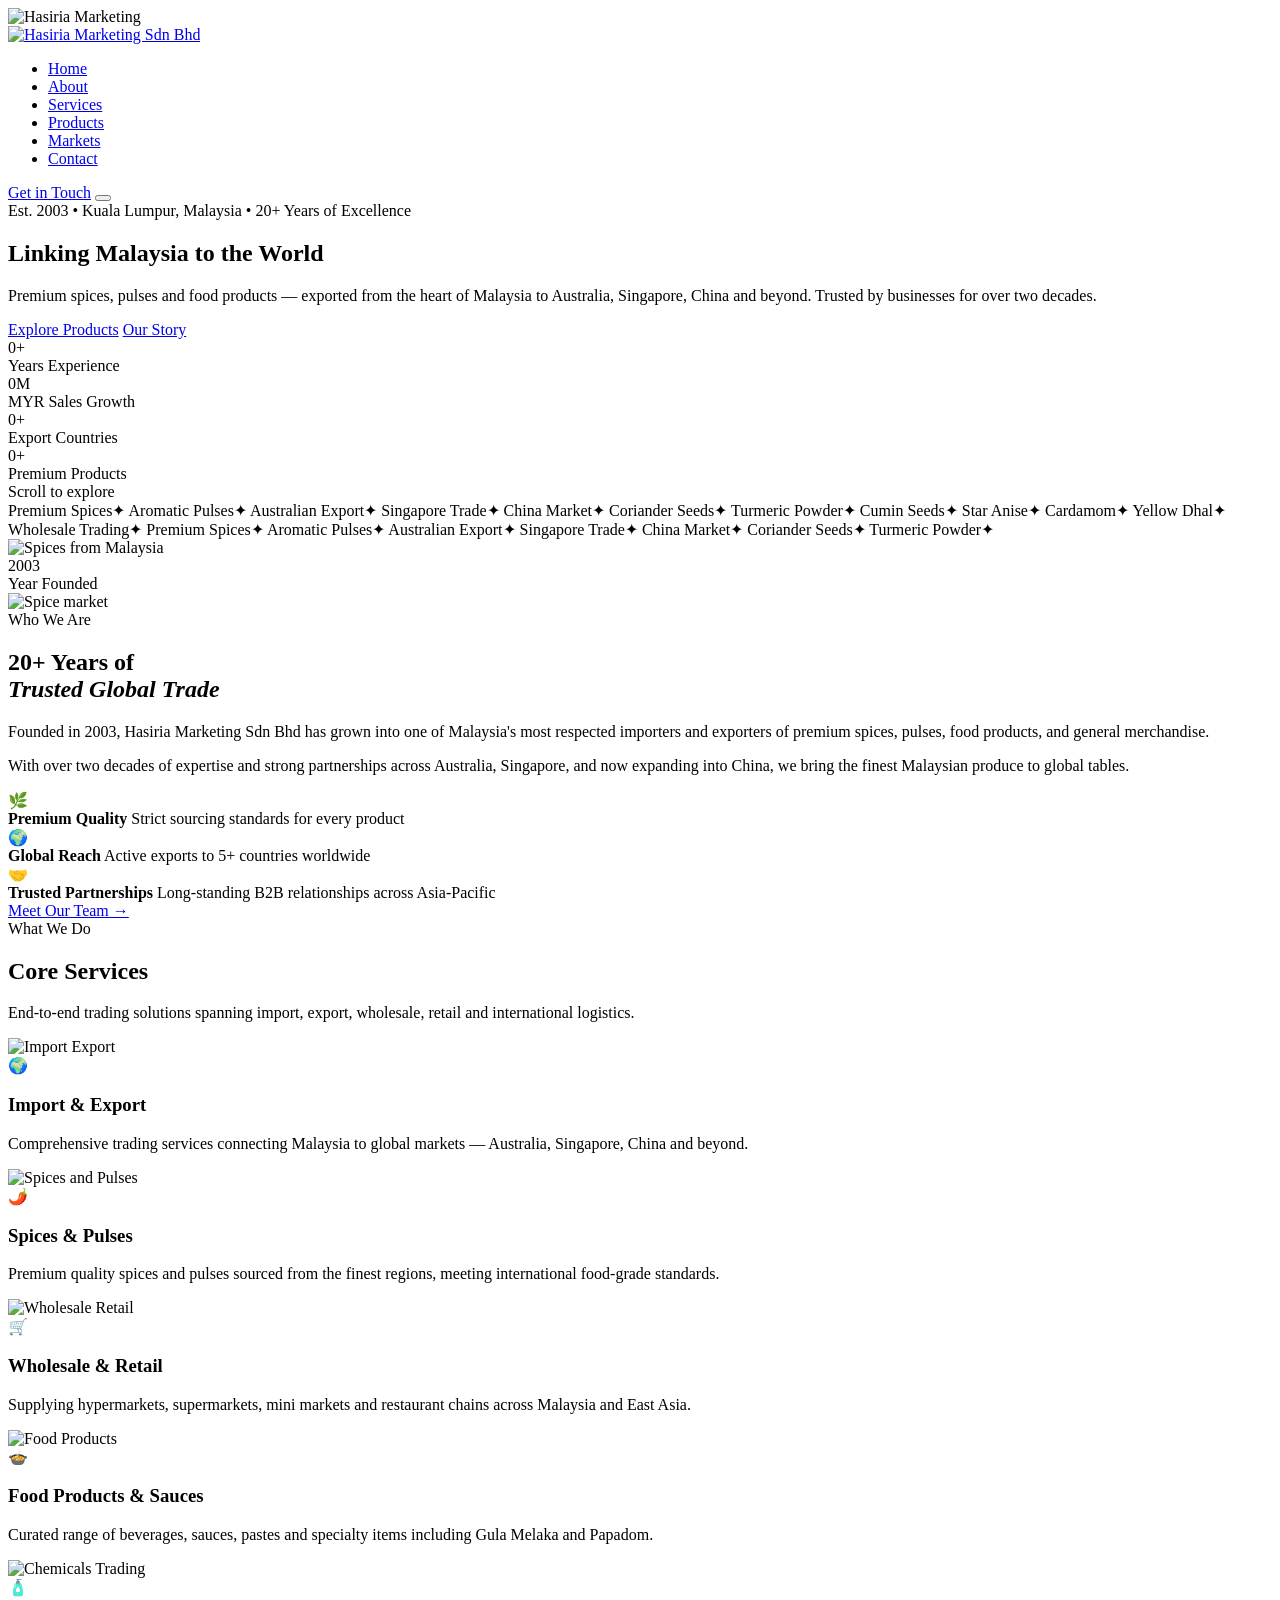
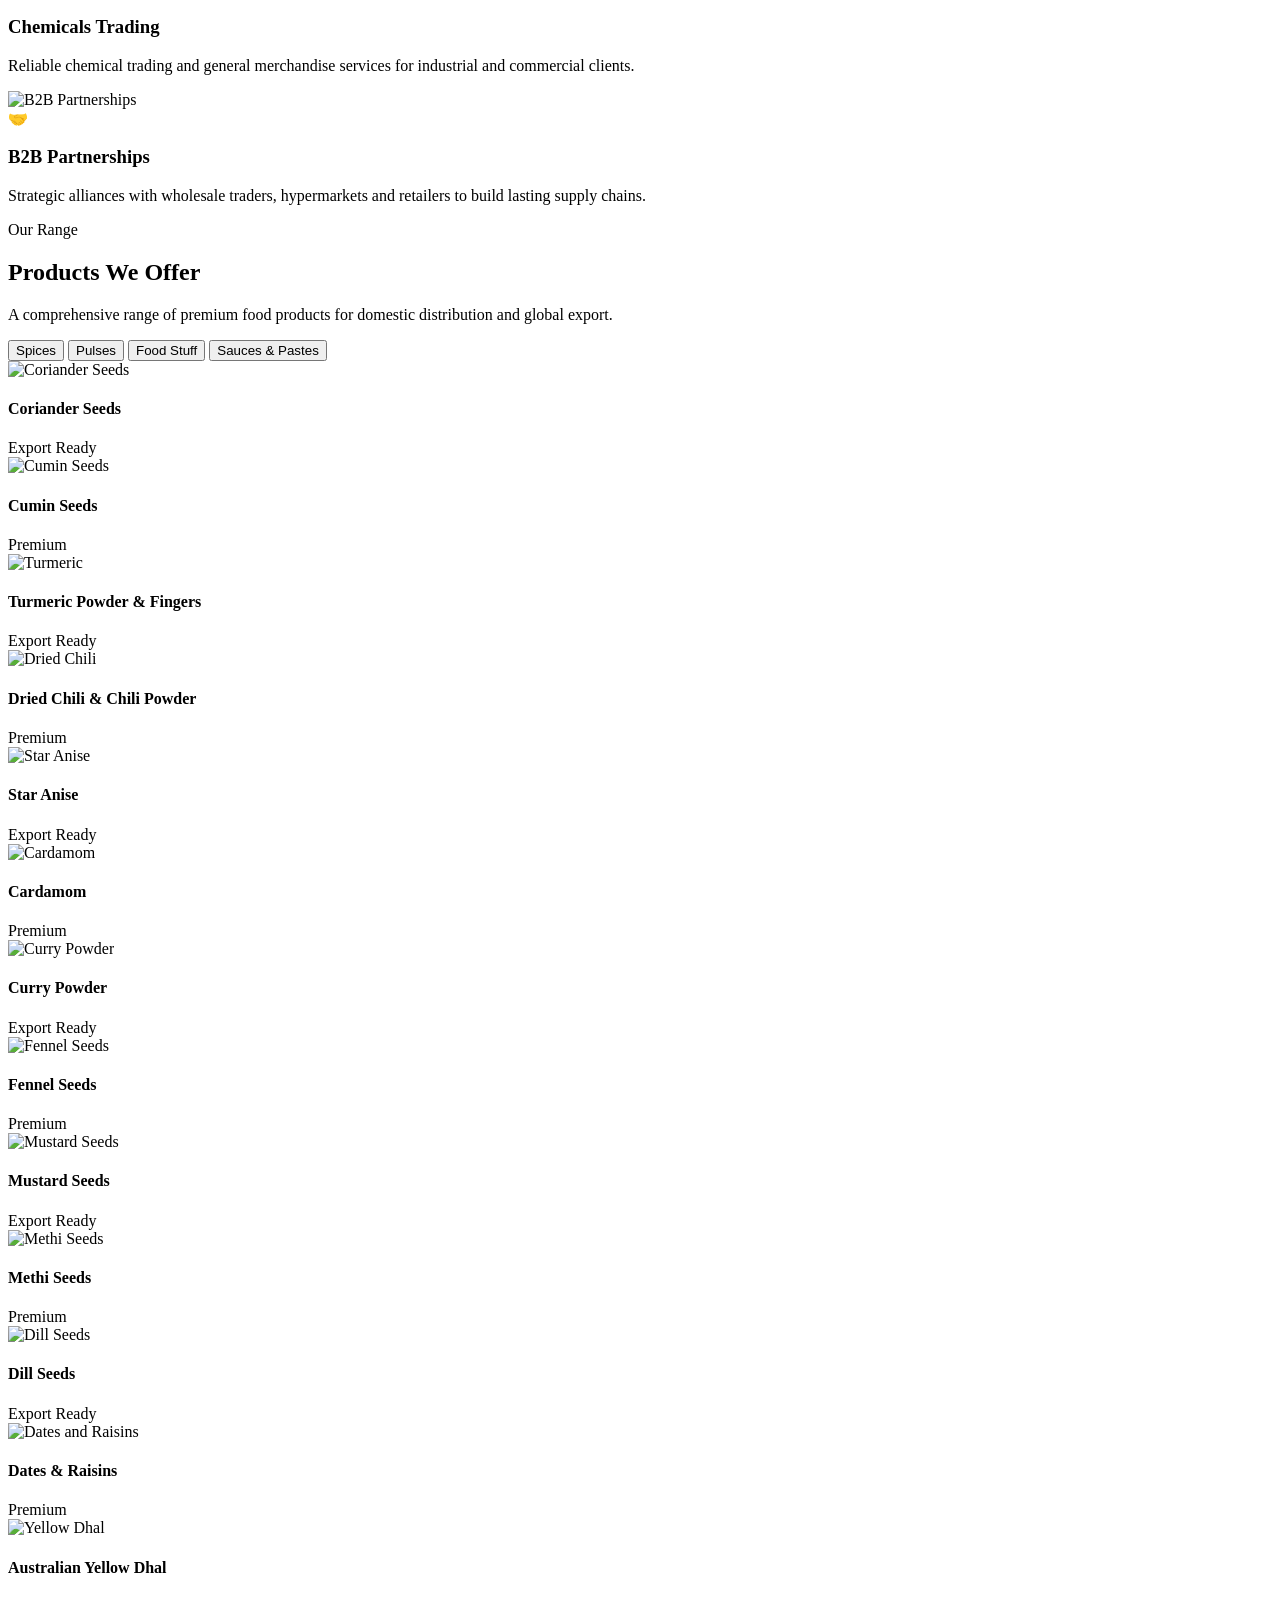
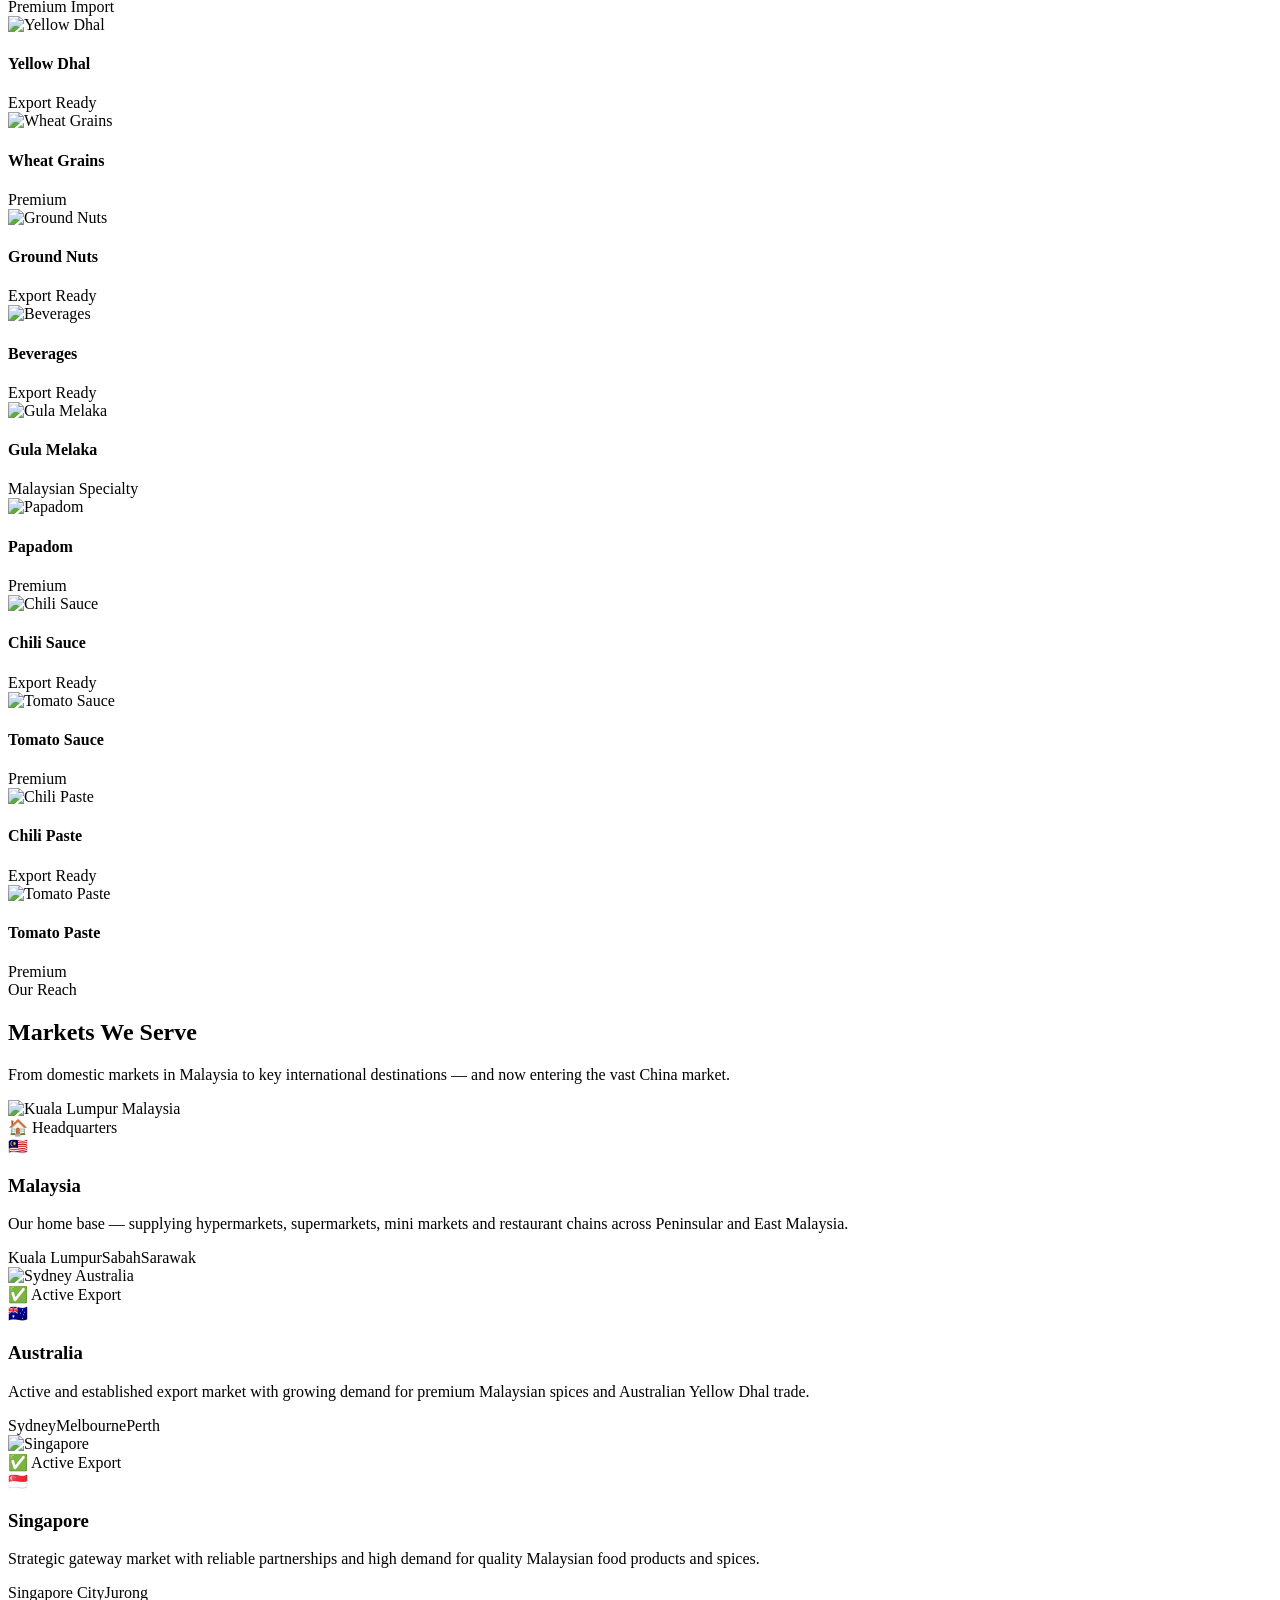
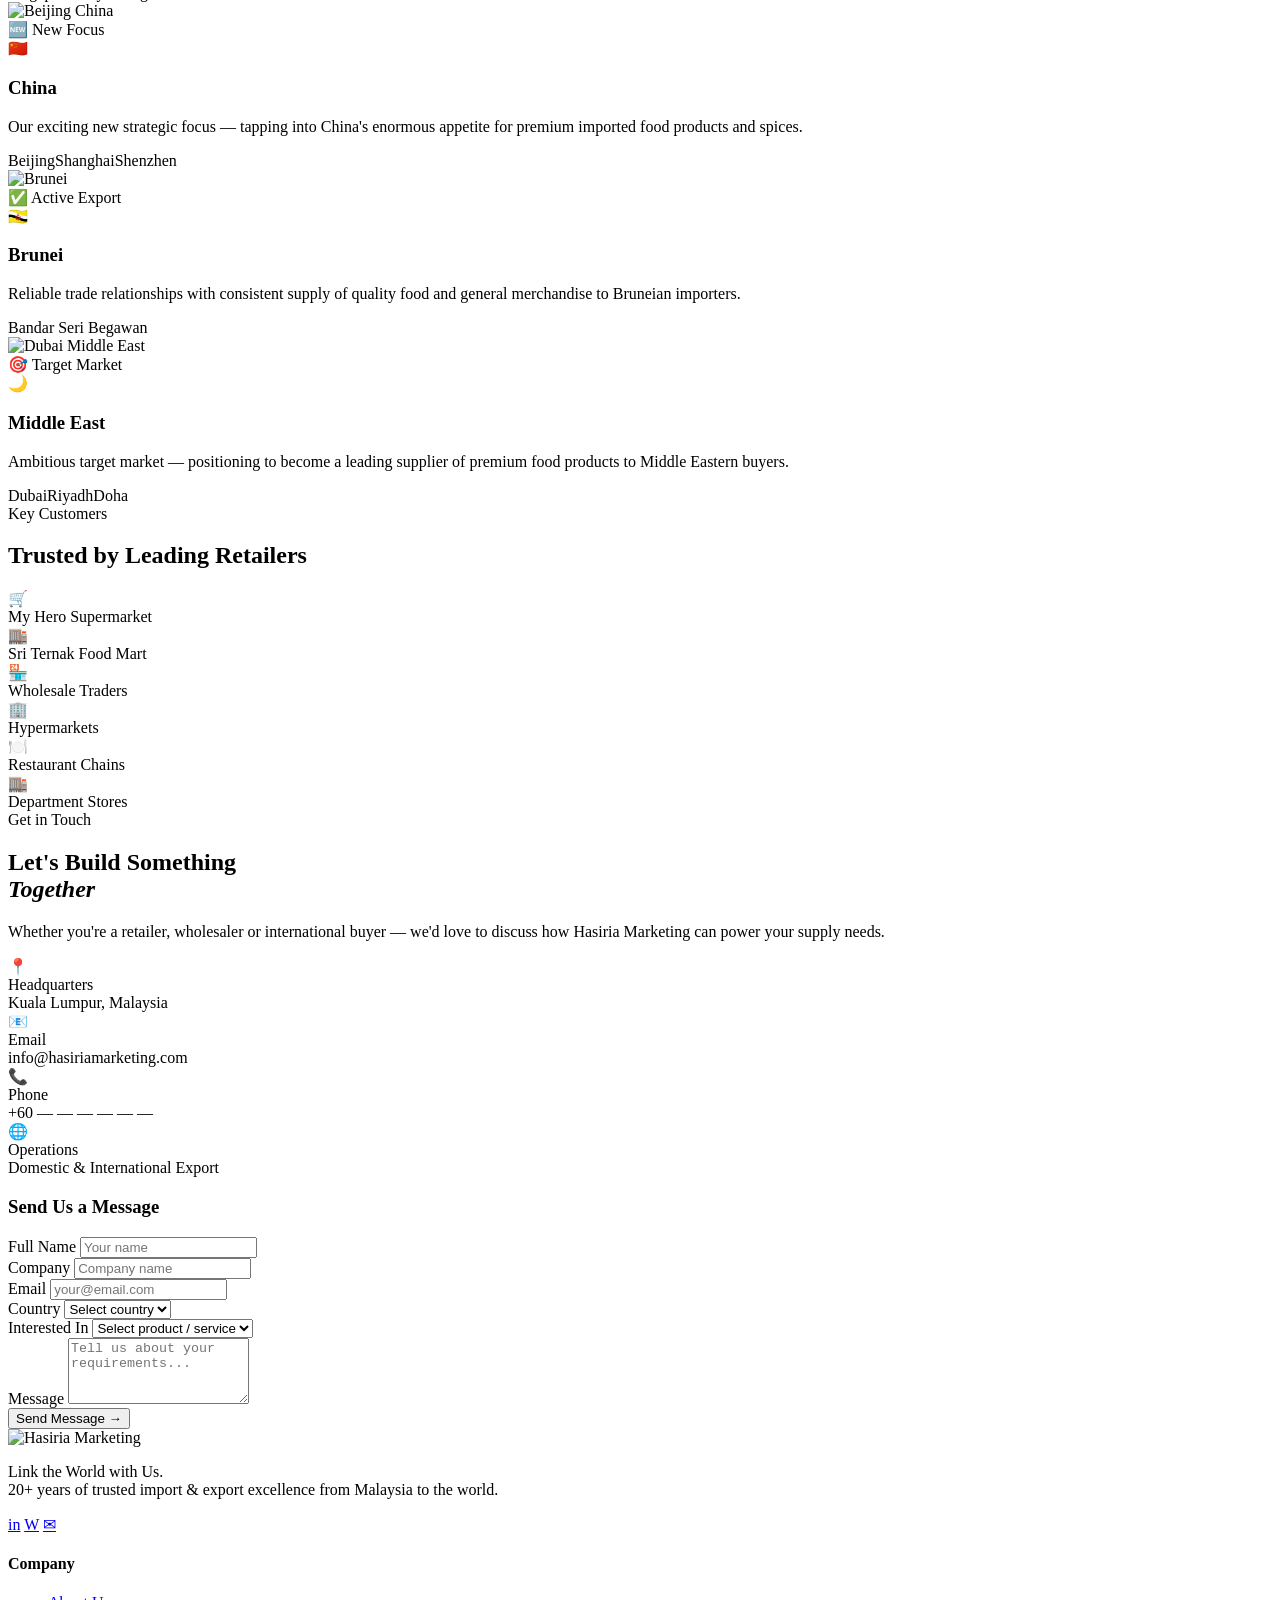
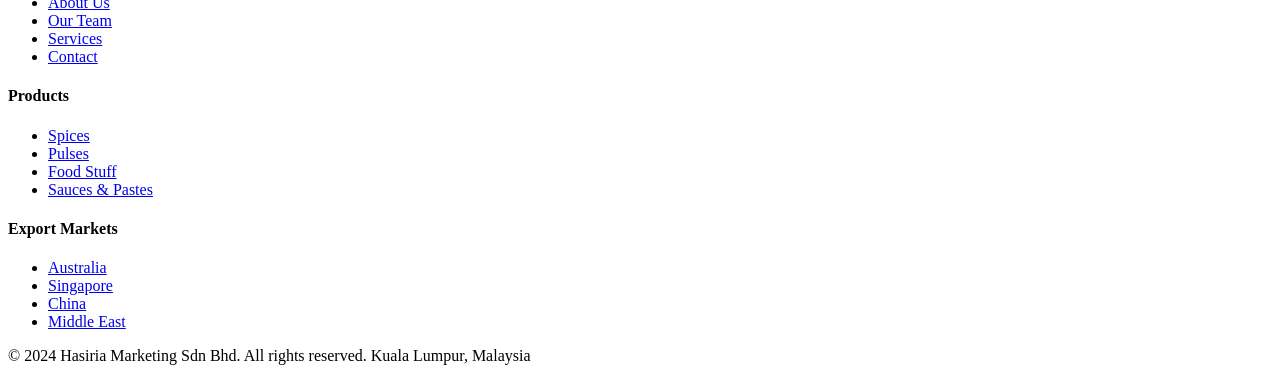
==== index.html @ 531b8e44 "Akash Bill bright Website Development" ====
<!DOCTYPE html>
<html lang="en">

<head>
    <meta charset="UTF-8" />
    <meta name="viewport" content="width=device-width, initial-scale=1.0" />
    <title>Hasiria Marketing Sdn Bhd — Link the World with Us</title>
    <meta name="description" content="Hasiria Marketing Sdn Bhd — Malaysia's trusted importer and exporter of premium spices, pulses, food items and general merchandise for 20+ years. Exporting to Australia, Singapore, China and beyond." />
    <link rel="icon" href="images/logo.png" type="image/png" />
    <link rel="preconnect" href="https://fonts.googleapis.com" />
    <link rel="preconnect" href="https://fonts.gstatic.com" crossorigin />
    <link href="https://fonts.googleapis.com/css2?family=Cormorant+Garamond:ital,wght@0,400;0,600;0,700;1,400&family=Outfit:wght@300;400;500;600;700&display=swap" rel="stylesheet" />
    <link rel="stylesheet" href="css/style.css" />
</head>

<body>

    <!-- PRELOADER -->
    <div class="preloader" id="preloader">
        <div class="preloader-logo">
            <img src="images/logo.png" alt="Hasiria Marketing" />
            <div class="preloader-bar">
                <div class="preloader-fill"></div>
            </div>
        </div>
    </div>

    <!-- NAVBAR -->
    <nav class="navbar" id="navbar">
        <div class="container nav-inner">
            <a href="index.html" class="nav-logo">
                <img src="images/logo.png" alt="Hasiria Marketing Sdn Bhd" />
            </a>
            <ul class="nav-links" id="navLinks">
                <li><a href="index.html" class="active">Home</a></li>
                <li><a href="about.html">About</a></li>
                <li><a href="#services">Services</a></li>
                <li><a href="#products">Products</a></li>
                <li><a href="#markets">Markets</a></li>
                <li><a href="#contact">Contact</a></li>
            </ul>
            <div class="nav-actions">
                <a href="#contact" class="btn btn-primary nav-cta">Get in Touch</a>
                <button class="hamburger" id="hamburger" aria-label="Toggle menu">
          <span></span><span></span><span></span>
        </button>
            </div>
        </div>
    </nav>

    <!-- HERO -->
    <section class="hero" id="home">
        <div class="hero-bg">
            <div class="hero-overlay"></div>
            <div class="spice-particles">
                <span class="particle p1"></span>
                <span class="particle p2"></span>
                <span class="particle p3"></span>
                <span class="particle p4"></span>
                <span class="particle p5"></span>
                <span class="particle p6"></span>
            </div>
        </div>
        <div class="container">
            <div class="hero-content">
                <div class="hero-badge reveal">
                    <span class="badge-dot"></span> Est. 2003 &bull; Kuala Lumpur, Malaysia &bull; 20+ Years of Excellence
                </div>
                <h1 class="hero-title reveal reveal-delay-1">
                    <span class="line">Linking Malaysia</span>
                    <span class="line italic-line">to the World</span>
                </h1>
                <p class="hero-desc reveal reveal-delay-2">
                    Premium spices, pulses and food products — exported from the heart of Malaysia to Australia, Singapore, China and beyond. Trusted by businesses for over two decades.
                </p>
                <div class="hero-actions reveal reveal-delay-3">
                    <a href="#products" class="btn btn-primary btn-lg">Explore Products</a>
                    <a href="about.html" class="btn btn-ghost btn-lg">Our Story</a>
                </div>
            </div>

            <div class="hero-stats reveal reveal-delay-3">
                <div class="stat">
                    <div class="stat-num" data-target="20" data-suffix="+">0+</div>
                    <div class="stat-label">Years Experience</div>
                </div>
                <div class="stat-divider"></div>
                <div class="stat">
                    <div class="stat-num" data-target="15" data-suffix="M+">0M</div>
                    <div class="stat-label">MYR Sales Growth</div>
                </div>
                <div class="stat-divider"></div>
                <div class="stat">
                    <div class="stat-num" data-target="5" data-suffix="+">0+</div>
                    <div class="stat-label">Export Countries</div>
                </div>
                <div class="stat-divider"></div>
                <div class="stat">
                    <div class="stat-num" data-target="50" data-suffix="+">0+</div>
                    <div class="stat-label">Premium Products</div>
                </div>
            </div>
        </div>

        <div class="hero-scroll-hint">
            <div class="scroll-line"></div>
            <span>Scroll to explore</span>
        </div>
    </section>

    <!-- MARQUEE -->
    <div class="marquee-strip">
        <div class="marquee-track">
            <span>Premium Spices</span><span class="sep">✦</span>
            <span>Aromatic Pulses</span><span class="sep">✦</span>
            <span>Australian Export</span><span class="sep">✦</span>
            <span>Singapore Trade</span><span class="sep">✦</span>
            <span>China Market</span><span class="sep">✦</span>
            <span>Coriander Seeds</span><span class="sep">✦</span>
            <span>Turmeric Powder</span><span class="sep">✦</span>
            <span>Cumin Seeds</span><span class="sep">✦</span>
            <span>Star Anise</span><span class="sep">✦</span>
            <span>Cardamom</span><span class="sep">✦</span>
            <span>Yellow Dhal</span><span class="sep">✦</span>
            <span>Wholesale Trading</span><span class="sep">✦</span>
            <span>Premium Spices</span><span class="sep">✦</span>
            <span>Aromatic Pulses</span><span class="sep">✦</span>
            <span>Australian Export</span><span class="sep">✦</span>
            <span>Singapore Trade</span><span class="sep">✦</span>
            <span>China Market</span><span class="sep">✦</span>
            <span>Coriander Seeds</span><span class="sep">✦</span>
            <span>Turmeric Powder</span><span class="sep">✦</span>
        </div>
    </div>

    <!-- ABOUT SNAPSHOT -->
    <section class="section about-snap" id="about-snap">
        <div class="container">
            <div class="about-snap-grid">
                <div class="about-snap-visual">
                    <div class="about-img-wrap">
                        <img src="https://images.unsplash.com/photo-1596040033229-a9821ebd058d?w=600&q=80" alt="Spices from Malaysia" class="about-main-img" />
                        <div class="about-overlay-card">
                            <div class="oc-num">2003</div>
                            <div class="oc-text">Year Founded</div>
                        </div>
                        <div class="about-accent-img">
                            <img src="https://images.unsplash.com/photo-1599909533731-b2b20adb8f93?w=300&q=80" alt="Spice market" />
                        </div>
                    </div>
                </div>

                <div class="about-snap-content">
                    <span class="section-label">Who We Are</span>
                    <h2 class="section-title">20+ Years of<br><em>Trusted Global Trade</em></h2>
                    <p>Founded in 2003, Hasiria Marketing Sdn Bhd has grown into one of Malaysia's most respected importers and exporters of premium spices, pulses, food products, and general merchandise.</p>
                    <p>With over two decades of expertise and strong partnerships across Australia, Singapore, and now expanding into China, we bring the finest Malaysian produce to global tables.</p>

                    <div class="snap-features">
                        <div class="snap-feat">
                            <div class="sf-icon">🌿</div>
                            <div>
                                <strong>Premium Quality</strong>
                                <span>Strict sourcing standards for every product</span>
                            </div>
                        </div>
                        <div class="snap-feat">
                            <div class="sf-icon">🌍</div>
                            <div>
                                <strong>Global Reach</strong>
                                <span>Active exports to 5+ countries worldwide</span>
                            </div>
                        </div>
                        <div class="snap-feat">
                            <div class="sf-icon">🤝</div>
                            <div>
                                <strong>Trusted Partnerships</strong>
                                <span>Long-standing B2B relationships across Asia-Pacific</span>
                            </div>
                        </div>
                    </div>

                    <a href="about.html" class="btn btn-primary" style="margin-top:32px">Meet Our Team →</a>
                </div>
            </div>
        </div>
    </section>

    <!-- SERVICES -->
    <section class="section services-section" id="services">
        <div class="container">
            <div class="text-center mb-lg">
                <span class="section-label">What We Do</span>
                <h2 class="section-title">Core Services</h2>
                <p class="section-intro">End-to-end trading solutions spanning import, export, wholesale, retail and international logistics.</p>
            </div>

            <div class="services-grid">
                <div class="service-card reveal">
                    <div class="sc-image">
                        <img src="https://images.unsplash.com/photo-1566833897778-3cccfd2aaff5?w=400&q=80" alt="Import Export" />
                    </div>
                    <div class="sc-body">
                        <div class="sc-icon">🌍</div>
                        <h3>Import &amp; Export</h3>
                        <p>Comprehensive trading services connecting Malaysia to global markets — Australia, Singapore, China and beyond.</p>
                    </div>
                </div>
                <div class="service-card reveal">
                    <div class="sc-image">
                        <img src="https://images.unsplash.com/photo-1532336414038-cf19250c5757?w=400&q=80" alt="Spices and Pulses" />
                    </div>
                    <div class="sc-body">
                        <div class="sc-icon">🌶️</div>
                        <h3>Spices &amp; Pulses</h3>
                        <p>Premium quality spices and pulses sourced from the finest regions, meeting international food-grade standards.</p>
                    </div>
                </div>
                <div class="service-card reveal">
                    <div class="sc-image">
                        <img src="https://images.unsplash.com/photo-1542838132-92c53300491e?w=400&q=80" alt="Wholesale Retail" />
                    </div>
                    <div class="sc-body">
                        <div class="sc-icon">🛒</div>
                        <h3>Wholesale &amp; Retail</h3>
                        <p>Supplying hypermarkets, supermarkets, mini markets and restaurant chains across Malaysia and East Asia.</p>
                    </div>
                </div>
                <div class="service-card reveal">
                    <div class="sc-image">
                        <img src="https://images.unsplash.com/photo-1586201375761-83865001e31c?w=400&q=80" alt="Food Products" />
                    </div>
                    <div class="sc-body">
                        <div class="sc-icon">🍲</div>
                        <h3>Food Products &amp; Sauces</h3>
                        <p>Curated range of beverages, sauces, pastes and specialty items including Gula Melaka and Papadom.</p>
                    </div>
                </div>
                <div class="service-card reveal">
                    <div class="sc-image">
                        <img src="https://images.unsplash.com/photo-1615485290382-441e4d049cb5?w=400&q=80" alt="Chemicals Trading" />
                    </div>
                    <div class="sc-body">
                        <div class="sc-icon">🧴</div>
                        <h3>Chemicals Trading</h3>
                        <p>Reliable chemical trading and general merchandise services for industrial and commercial clients.</p>
                    </div>
                </div>
                <div class="service-card reveal">
                    <div class="sc-image">
                        <img src="https://images.unsplash.com/photo-1521791136064-7986c2920216?w=400&q=80" alt="B2B Partnerships" />
                    </div>
                    <div class="sc-body">
                        <div class="sc-icon">🤝</div>
                        <h3>B2B Partnerships</h3>
                        <p>Strategic alliances with wholesale traders, hypermarkets and retailers to build lasting supply chains.</p>
                    </div>
                </div>
            </div>
        </div>
    </section>

    <!-- PRODUCTS -->
    <section class="section products-section" id="products">
        <div class="container">
            <div class="text-center mb-lg">
                <span class="section-label">Our Range</span>
                <h2 class="section-title">Products We Offer</h2>
                <p class="section-intro">A comprehensive range of premium food products for domestic distribution and global export.</p>
            </div>

            <div class="products-tabs">
                <button class="tab-btn active" data-tab="spices">Spices</button>
                <button class="tab-btn" data-tab="pulses">Pulses</button>
                <button class="tab-btn" data-tab="foodstuff">Food Stuff</button>
                <button class="tab-btn" data-tab="sauces">Sauces &amp; Pastes</button>
            </div>

            <!-- Spices Tab -->
            <div class="product-tab active" id="tab-spices">
                <div class="product-grid">
                    <div class="product-card">
                        <div class="product-img-wrap">
                            <img src="https://images.unsplash.com/photo-1582735689369-4fe89db7114c?w=400&q=80" alt="Coriander Seeds" />
                        </div>
                        <div class="product-info">
                            <h4>Coriander Seeds</h4>
                            <span class="product-tag">Export Ready</span>
                        </div>
                    </div>
                    <div class="product-card">
                        <div class="product-img-wrap">
                            <img src="https://images.unsplash.com/photo-1615485290382-441e4d049cb5?w=400&q=80" alt="Cumin Seeds" />
                        </div>
                        <div class="product-info">
                            <h4>Cumin Seeds</h4>
                            <span class="product-tag">Premium</span>
                        </div>
                    </div>
                    <div class="product-card">
                        <div class="product-img-wrap">
                            <img src="https://images.unsplash.com/photo-1599909533731-b2b20adb8f93?w=400&q=80" alt="Turmeric" />
                        </div>
                        <div class="product-info">
                            <h4>Turmeric Powder &amp; Fingers</h4>
                            <span class="product-tag">Export Ready</span>
                        </div>
                    </div>
                    <div class="product-card">
                        <div class="product-img-wrap">
                            <img src="https://images.unsplash.com/photo-1545044846-351ba102b6d5?w=400&q=80" alt="Dried Chili" />
                        </div>
                        <div class="product-info">
                            <h4>Dried Chili &amp; Chili Powder</h4>
                            <span class="product-tag">Premium</span>
                        </div>
                    </div>
                    <div class="product-card">
                        <div class="product-img-wrap">
                            <img src="https://images.unsplash.com/photo-1608198093002-ad4e005484ec?w=400&q=80" alt="Star Anise" />
                        </div>
                        <div class="product-info">
                            <h4>Star Anise</h4>
                            <span class="product-tag">Export Ready</span>
                        </div>
                    </div>
                    <div class="product-card">
                        <div class="product-img-wrap">
                            <img src="https://images.unsplash.com/photo-1570197788417-0e82375c9371?w=400&q=80" alt="Cardamom" />
                        </div>
                        <div class="product-info">
                            <h4>Cardamom</h4>
                            <span class="product-tag">Premium</span>
                        </div>
                    </div>
                    <div class="product-card">
                        <div class="product-img-wrap">
                            <img src="https://images.unsplash.com/photo-1596040033229-a9821ebd058d?w=400&q=80" alt="Curry Powder" />
                        </div>
                        <div class="product-info">
                            <h4>Curry Powder</h4>
                            <span class="product-tag">Export Ready</span>
                        </div>
                    </div>
                    <div class="product-card">
                        <div class="product-img-wrap">
                            <img src="https://images.unsplash.com/photo-1594282486552-05b4d80fbb9f?w=400&q=80" alt="Fennel Seeds" />
                        </div>
                        <div class="product-info">
                            <h4>Fennel Seeds</h4>
                            <span class="product-tag">Premium</span>
                        </div>
                    </div>
                    <div class="product-card">
                        <div class="product-img-wrap">
                            <img src="https://images.unsplash.com/photo-1612143906011-bba74f2b3c16?w=400&q=80" alt="Mustard Seeds" />
                        </div>
                        <div class="product-info">
                            <h4>Mustard Seeds</h4>
                            <span class="product-tag">Export Ready</span>
                        </div>
                    </div>
                    <div class="product-card">
                        <div class="product-img-wrap">
                            <img src="https://images.unsplash.com/photo-1596040033229-a9821ebd058d?w=400&q=80" alt="Methi Seeds" />
                        </div>
                        <div class="product-info">
                            <h4>Methi Seeds</h4>
                            <span class="product-tag">Premium</span>
                        </div>
                    </div>
                    <div class="product-card">
                        <div class="product-img-wrap">
                            <img src="https://images.unsplash.com/photo-1615485290382-441e4d049cb5?w=400&q=80" alt="Dill Seeds" />
                        </div>
                        <div class="product-info">
                            <h4>Dill Seeds</h4>
                            <span class="product-tag">Export Ready</span>
                        </div>
                    </div>
                    <div class="product-card">
                        <div class="product-img-wrap">
                            <img src="https://images.unsplash.com/photo-1606631757004-8c0c8f2ae6ec?w=400&q=80" alt="Dates and Raisins" />
                        </div>
                        <div class="product-info">
                            <h4>Dates &amp; Raisins</h4>
                            <span class="product-tag">Premium</span>
                        </div>
                    </div>
                </div>
            </div>

            <!-- Pulses Tab -->
            <div class="product-tab" id="tab-pulses">
                <div class="product-grid">
                    <div class="product-card">
                        <div class="product-img-wrap">
                            <img src="https://images.unsplash.com/photo-1585996803600-aca1d6bc4ee2?w=400&q=80" alt="Yellow Dhal" />
                        </div>
                        <div class="product-info">
                            <h4>Australian Yellow Dhal</h4>
                            <span class="product-tag">Premium Import</span>
                        </div>
                    </div>
                    <div class="product-card">
                        <div class="product-img-wrap">
                            <img src="https://images.unsplash.com/photo-1622206151226-18ca2c9ab4a1?w=400&q=80" alt="Yellow Dhal" />
                        </div>
                        <div class="product-info">
                            <h4>Yellow Dhal</h4>
                            <span class="product-tag">Export Ready</span>
                        </div>
                    </div>
                    <div class="product-card">
                        <div class="product-img-wrap">
                            <img src="https://images.unsplash.com/photo-1574323347407-f5e1ad6d020b?w=400&q=80" alt="Wheat Grains" />
                        </div>
                        <div class="product-info">
                            <h4>Wheat Grains</h4>
                            <span class="product-tag">Premium</span>
                        </div>
                    </div>
                    <div class="product-card">
                        <div class="product-img-wrap">
                            <img src="https://images.unsplash.com/photo-1567892320421-4481acea4e43?w=400&q=80" alt="Ground Nuts" />
                        </div>
                        <div class="product-info">
                            <h4>Ground Nuts</h4>
                            <span class="product-tag">Export Ready</span>
                        </div>
                    </div>
                </div>
            </div>

            <!-- Food Stuff Tab -->
            <div class="product-tab" id="tab-foodstuff">
                <div class="product-grid">
                    <div class="product-card">
                        <div class="product-img-wrap">
                            <img src="https://images.unsplash.com/photo-1556742049-0cfed4f6a45d?w=400&q=80" alt="Beverages" />
                        </div>
                        <div class="product-info">
                            <h4>Beverages</h4>
                            <span class="product-tag">Export Ready</span>
                        </div>
                    </div>
                    <div class="product-card">
                        <div class="product-img-wrap">
                            <img src="https://images.unsplash.com/photo-1621944190310-e3cca1564bd7?w=400&q=80" alt="Gula Melaka" />
                        </div>
                        <div class="product-info">
                            <h4>Gula Melaka</h4>
                            <span class="product-tag">Malaysian Specialty</span>
                        </div>
                    </div>
                    <div class="product-card">
                        <div class="product-img-wrap">
                            <img src="https://images.unsplash.com/photo-1605209971703-082c49a3f69e?w=400&q=80" alt="Papadom" />
                        </div>
                        <div class="product-info">
                            <h4>Papadom</h4>
                            <span class="product-tag">Premium</span>
                        </div>
                    </div>
                </div>
            </div>

            <!-- Sauces Tab -->
            <div class="product-tab" id="tab-sauces">
                <div class="product-grid">
                    <div class="product-card">
                        <div class="product-img-wrap">
                            <img src="https://images.unsplash.com/photo-1506802913710-b11d8c8b5c78?w=400&q=80" alt="Chili Sauce" />
                        </div>
                        <div class="product-info">
                            <h4>Chili Sauce</h4>
                            <span class="product-tag">Export Ready</span>
                        </div>
                    </div>
                    <div class="product-card">
                        <div class="product-img-wrap">
                            <img src="https://images.unsplash.com/photo-1518977676601-b53f82aba655?w=400&q=80" alt="Tomato Sauce" />
                        </div>
                        <div class="product-info">
                            <h4>Tomato Sauce</h4>
                            <span class="product-tag">Premium</span>
                        </div>
                    </div>
                    <div class="product-card">
                        <div class="product-img-wrap">
                            <img src="https://images.unsplash.com/photo-1534482421-64566f976cfa?w=400&q=80" alt="Chili Paste" />
                        </div>
                        <div class="product-info">
                            <h4>Chili Paste</h4>
                            <span class="product-tag">Export Ready</span>
                        </div>
                    </div>
                    <div class="product-card">
                        <div class="product-img-wrap">
                            <img src="https://images.unsplash.com/photo-1558618666-fcd25c85cd64?w=400&q=80" alt="Tomato Paste" />
                        </div>
                        <div class="product-info">
                            <h4>Tomato Paste</h4>
                            <span class="product-tag">Premium</span>
                        </div>
                    </div>
                </div>
            </div>
        </div>
    </section>

    <!-- MARKETS -->
    <section class="section markets-section" id="markets">
        <div class="container">
            <div class="text-center mb-lg">
                <span class="section-label">Our Reach</span>
                <h2 class="section-title">Markets We Serve</h2>
                <p class="section-intro">From domestic markets in Malaysia to key international destinations — and now entering the vast China market.</p>
            </div>

            <div class="markets-grid">
                <!-- Malaysia -->
                <div class="market-card featured reveal">
                    <div class="market-img-wrap">
                        <img src="https://images.unsplash.com/photo-1596422846543-75c6fc197f07?w=700&q=80" alt="Kuala Lumpur Malaysia" />
                        <div class="market-overlay">
                            <div class="market-badge home-badge">🏠 Headquarters</div>
                        </div>
                    </div>
                    <div class="market-body">
                        <div class="market-flag-name">
                            <span class="mflag">🇲🇾</span>
                            <h3>Malaysia</h3>
                        </div>
                        <p>Our home base — supplying hypermarkets, supermarkets, mini markets and restaurant chains across Peninsular and East Malaysia.</p>
                        <div class="market-cities">
                            <span>Kuala Lumpur</span><span>Sabah</span><span>Sarawak</span>
                        </div>
                    </div>
                </div>

                <!-- Australia -->
                <div class="market-card reveal">
                    <div class="market-img-wrap">
                        <img src="https://images.unsplash.com/photo-1506973035872-a4ec16b8e8d9?w=700&q=80" alt="Sydney Australia" />
                        <div class="market-overlay">
                            <div class="market-badge active-badge">✅ Active Export</div>
                        </div>
                    </div>
                    <div class="market-body">
                        <div class="market-flag-name">
                            <span class="mflag">🇦🇺</span>
                            <h3>Australia</h3>
                        </div>
                        <p>Active and established export market with growing demand for premium Malaysian spices and Australian Yellow Dhal trade.</p>
                        <div class="market-cities">
                            <span>Sydney</span><span>Melbourne</span><span>Perth</span>
                        </div>
                    </div>
                </div>

                <!-- Singapore -->
                <div class="market-card reveal">
                    <div class="market-img-wrap">
                        <img src="https://images.unsplash.com/photo-1525625293386-3f8f99389edd?w=700&q=80" alt="Singapore" />
                        <div class="market-overlay">
                            <div class="market-badge active-badge">✅ Active Export</div>
                        </div>
                    </div>
                    <div class="market-body">
                        <div class="market-flag-name">
                            <span class="mflag">🇸🇬</span>
                            <h3>Singapore</h3>
                        </div>
                        <p>Strategic gateway market with reliable partnerships and high demand for quality Malaysian food products and spices.</p>
                        <div class="market-cities">
                            <span>Singapore City</span><span>Jurong</span>
                        </div>
                    </div>
                </div>

                <!-- China -->
                <div class="market-card new-market reveal">
                    <div class="market-img-wrap">
                        <img src="https://images.unsplash.com/photo-1508804185872-d7badad00f7d?w=700&q=80" alt="Beijing China" />
                        <div class="market-overlay">
                            <div class="market-badge new-badge">🆕 New Focus</div>
                        </div>
                    </div>
                    <div class="market-body">
                        <div class="market-flag-name">
                            <span class="mflag">🇨🇳</span>
                            <h3>China</h3>
                        </div>
                        <p>Our exciting new strategic focus — tapping into China's enormous appetite for premium imported food products and spices.</p>
                        <div class="market-cities">
                            <span>Beijing</span><span>Shanghai</span><span>Shenzhen</span>
                        </div>
                    </div>
                </div>

                <!-- Brunei -->
                <div class="market-card reveal">
                    <div class="market-img-wrap">
                        <img src="https://images.unsplash.com/photo-1583422409516-2895a77efded?w=700&q=80" alt="Brunei" />
                        <div class="market-overlay">
                            <div class="market-badge active-badge">✅ Active Export</div>
                        </div>
                    </div>
                    <div class="market-body">
                        <div class="market-flag-name">
                            <span class="mflag">🇧🇳</span>
                            <h3>Brunei</h3>
                        </div>
                        <p>Reliable trade relationships with consistent supply of quality food and general merchandise to Bruneian importers.</p>
                        <div class="market-cities">
                            <span>Bandar Seri Begawan</span>
                        </div>
                    </div>
                </div>

                <!-- Middle East -->
                <div class="market-card reveal">
                    <div class="market-img-wrap">
                        <img src="https://images.unsplash.com/photo-1512453979798-5ea266f8880c?w=700&q=80" alt="Dubai Middle East" />
                        <div class="market-overlay">
                            <div class="market-badge target-badge">🎯 Target Market</div>
                        </div>
                    </div>
                    <div class="market-body">
                        <div class="market-flag-name">
                            <span class="mflag">🌙</span>
                            <h3>Middle East</h3>
                        </div>
                        <p>Ambitious target market — positioning to become a leading supplier of premium food products to Middle Eastern buyers.</p>
                        <div class="market-cities">
                            <span>Dubai</span><span>Riyadh</span><span>Doha</span>
                        </div>
                    </div>
                </div>
            </div>
        </div>
    </section>

    <!-- KEY CUSTOMERS -->
    <section class="section customers-section">
        <div class="container">
            <div class="text-center mb-lg">
                <span class="section-label">Key Customers</span>
                <h2 class="section-title">Trusted by Leading Retailers</h2>
            </div>
            <div class="customers-grid">
                <div class="customer-card">
                    <div class="cc-icon">🛒</div>
                    <div class="cc-name">My Hero Supermarket</div>
                </div>
                <div class="customer-card">
                    <div class="cc-icon">🏬</div>
                    <div class="cc-name">Sri Ternak Food Mart</div>
                </div>
                <div class="customer-card">
                    <div class="cc-icon">🏪</div>
                    <div class="cc-name">Wholesale Traders</div>
                </div>
                <div class="customer-card">
                    <div class="cc-icon">🏢</div>
                    <div class="cc-name">Hypermarkets</div>
                </div>
                <div class="customer-card">
                    <div class="cc-icon">🍽️</div>
                    <div class="cc-name">Restaurant Chains</div>
                </div>
                <div class="customer-card">
                    <div class="cc-icon">🏬</div>
                    <div class="cc-name">Department Stores</div>
                </div>
            </div>
        </div>
    </section>

    <!-- CONTACT -->
    <section class="section contact-section" id="contact">
        <div class="container">
            <div class="contact-grid">
                <div class="contact-info">
                    <span class="section-label">Get in Touch</span>
                    <h2 class="section-title">Let's Build Something<br><em>Together</em></h2>
                    <p>Whether you're a retailer, wholesaler or international buyer — we'd love to discuss how Hasiria Marketing can power your supply needs.</p>

                    <div class="contact-details">
                        <div class="cd-item">
                            <div class="cd-icon">📍</div>
                            <div>
                                <div class="cd-label">Headquarters</div>
                                <div class="cd-val">Kuala Lumpur, Malaysia</div>
                            </div>
                        </div>
                        <div class="cd-item">
                            <div class="cd-icon">📧</div>
                            <div>
                                <div class="cd-label">Email</div>
                                <div class="cd-val">info@hasiriamarketing.com</div>
                            </div>
                        </div>
                        <div class="cd-item">
                            <div class="cd-icon">📞</div>
                            <div>
                                <div class="cd-label">Phone</div>
                                <div class="cd-val">+60 — — — — — —</div>
                            </div>
                        </div>
                        <div class="cd-item">
                            <div class="cd-icon">🌐</div>
                            <div>
                                <div class="cd-label">Operations</div>
                                <div class="cd-val">Domestic &amp; International Export</div>
                            </div>
                        </div>
                    </div>
                </div>

                <div class="contact-form-wrap">
                    <h3>Send Us a Message</h3>
                    <form id="contact-form" class="contact-form">
                        <div class="form-row">
                            <div class="form-group">
                                <label>Full Name</label>
                                <input type="text" placeholder="Your name" required />
                            </div>
                            <div class="form-group">
                                <label>Company</label>
                                <input type="text" placeholder="Company name" />
                            </div>
                        </div>
                        <div class="form-row">
                            <div class="form-group">
                                <label>Email</label>
                                <input type="email" placeholder="your@email.com" required />
                            </div>
                            <div class="form-group">
                                <label>Country</label>
                                <select>
                  <option value="">Select country</option>
                  <option>Malaysia</option>
                  <option>Australia</option>
                  <option>Singapore</option>
                  <option>China</option>
                  <option>Brunei</option>
                  <option>Middle East</option>
                  <option>Other</option>
                </select>
                            </div>
                        </div>
                        <div class="form-group full-width">
                            <label>Interested In</label>
                            <select>
                <option value="">Select product / service</option>
                <option>Spices</option>
                <option>Pulses</option>
                <option>Food Stuff</option>
                <option>Sauces &amp; Pastes</option>
                <option>General Merchandise</option>
                <option>Export Partnership</option>
                <option>Other</option>
              </select>
                        </div>
                        <div class="form-group full-width">
                            <label>Message</label>
                            <textarea rows="4" placeholder="Tell us about your requirements..."></textarea>
                        </div>
                        <button type="submit" class="btn btn-primary btn-full">Send Message →</button>
                    </form>
                </div>
            </div>
        </div>
    </section>

    <!-- FOOTER -->
    <footer class="footer">
        <div class="container">
            <div class="footer-grid">
                <div class="footer-brand">
                    <img src="images/logo.png" alt="Hasiria Marketing" class="footer-logo" />
                    <p>Link the World with Us.<br>20+ years of trusted import &amp; export excellence from Malaysia to the world.</p>
                    <div class="footer-socials">
                        <a href="#" aria-label="LinkedIn">in</a>
                        <a href="#" aria-label="WhatsApp">W</a>
                        <a href="#" aria-label="Email">✉</a>
                    </div>
                </div>
                <div class="footer-col">
                    <h4>Company</h4>
                    <ul>
                        <li><a href="about.html">About Us</a></li>
                        <li><a href="about.html#team">Our Team</a></li>
                        <li><a href="#services">Services</a></li>
                        <li><a href="#contact">Contact</a></li>
                    </ul>
                </div>
                <div class="footer-col">
                    <h4>Products</h4>
                    <ul>
                        <li><a href="#products">Spices</a></li>
                        <li><a href="#products">Pulses</a></li>
                        <li><a href="#products">Food Stuff</a></li>
                        <li><a href="#products">Sauces &amp; Pastes</a></li>
                    </ul>
                </div>
                <div class="footer-col">
                    <h4>Export Markets</h4>
                    <ul>
                        <li><a href="#markets">Australia</a></li>
                        <li><a href="#markets">Singapore</a></li>
                        <li><a href="#markets">China</a></li>
                        <li><a href="#markets">Middle East</a></li>
                    </ul>
                </div>
            </div>
            <div class="footer-bottom">
                <span>© 2024 Hasiria Marketing Sdn Bhd. All rights reserved.</span>
                <span>Kuala Lumpur, Malaysia</span>
            </div>
        </div>
    </footer>

    <script src="js/main.js"></script>
</body>

</html>
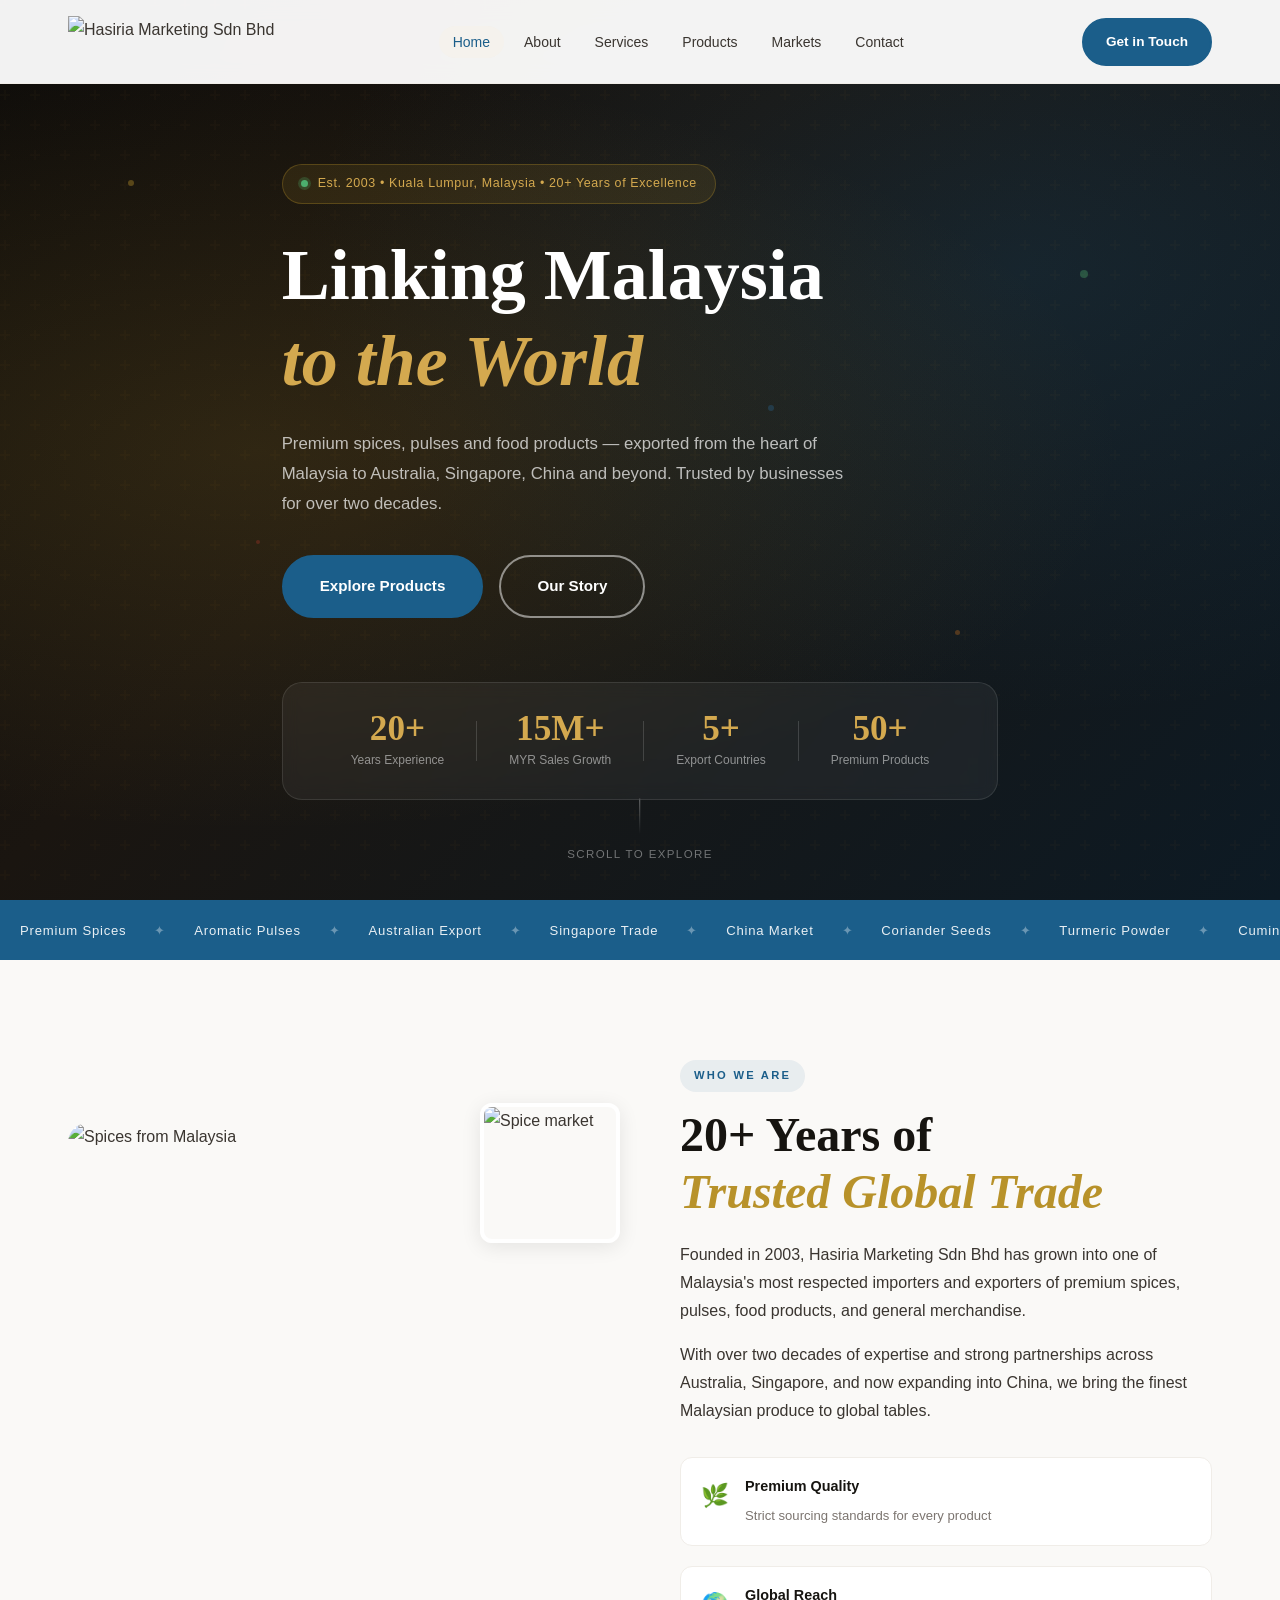
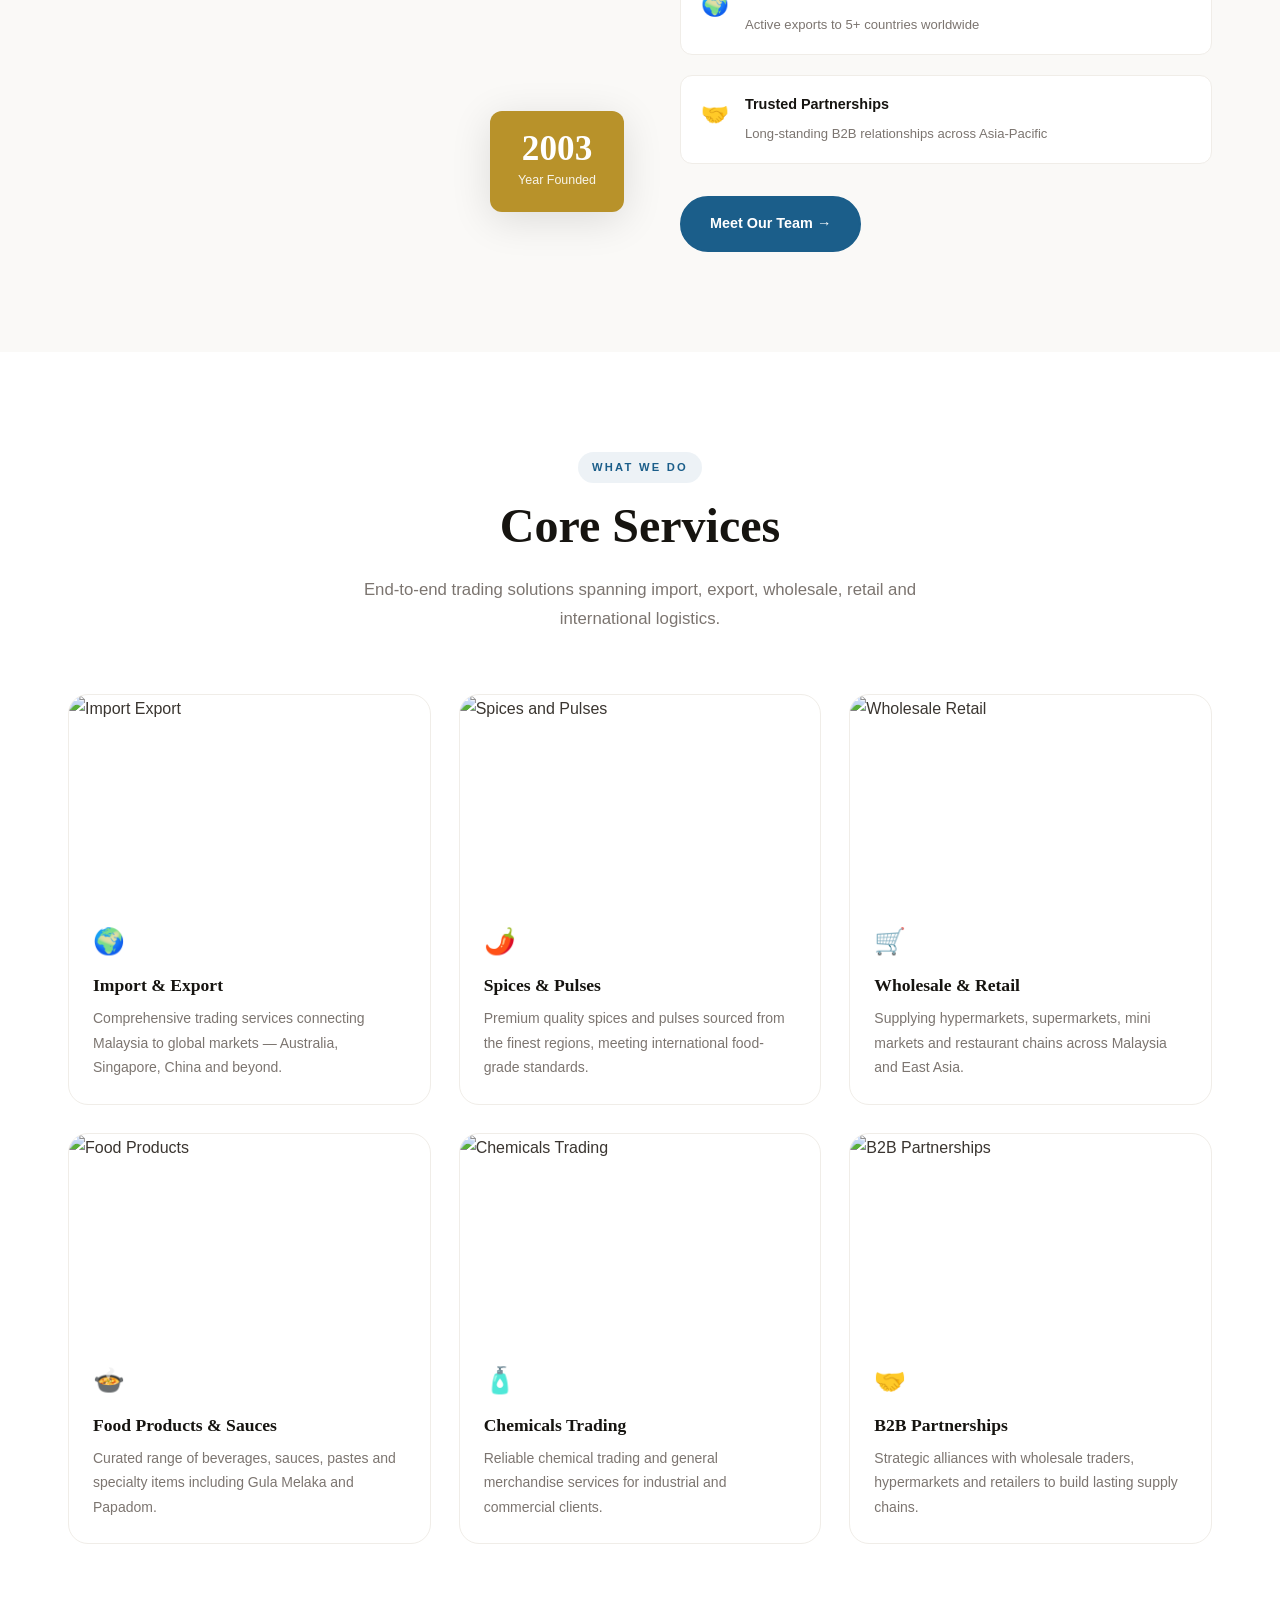
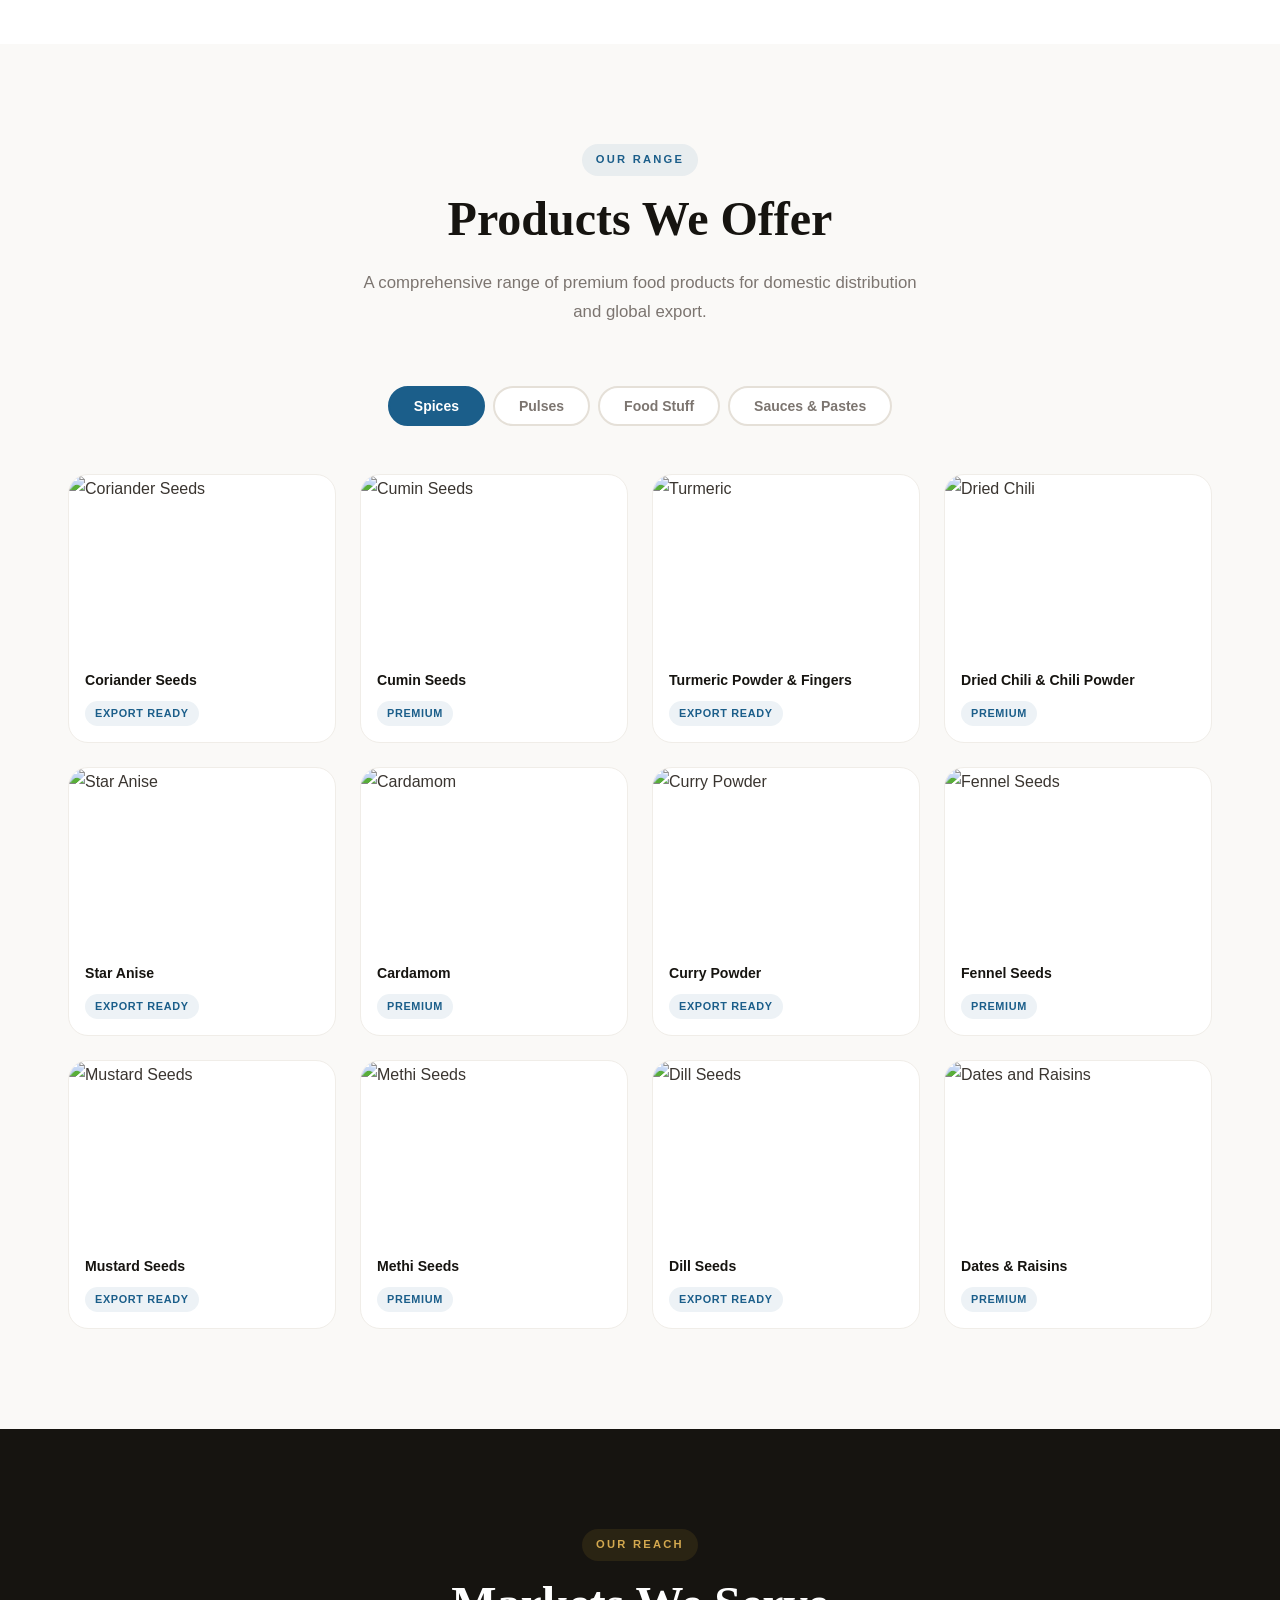
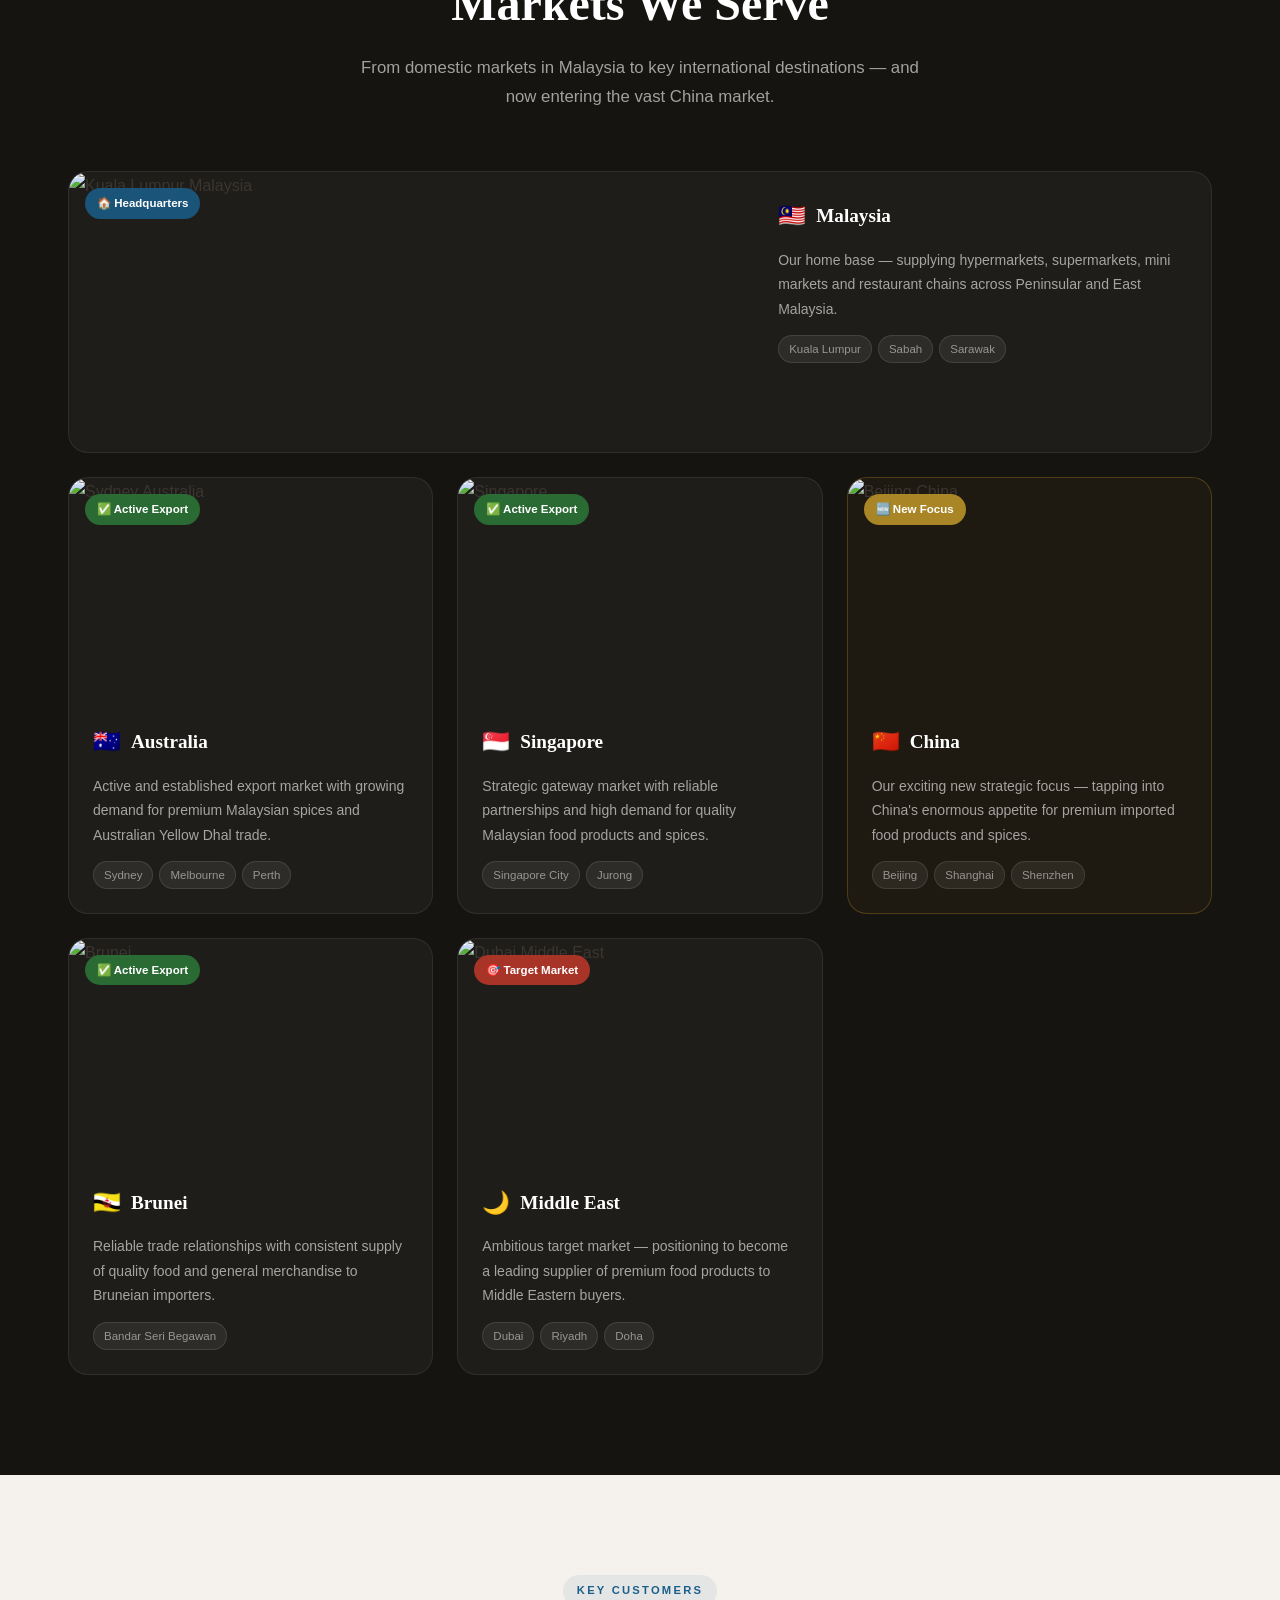
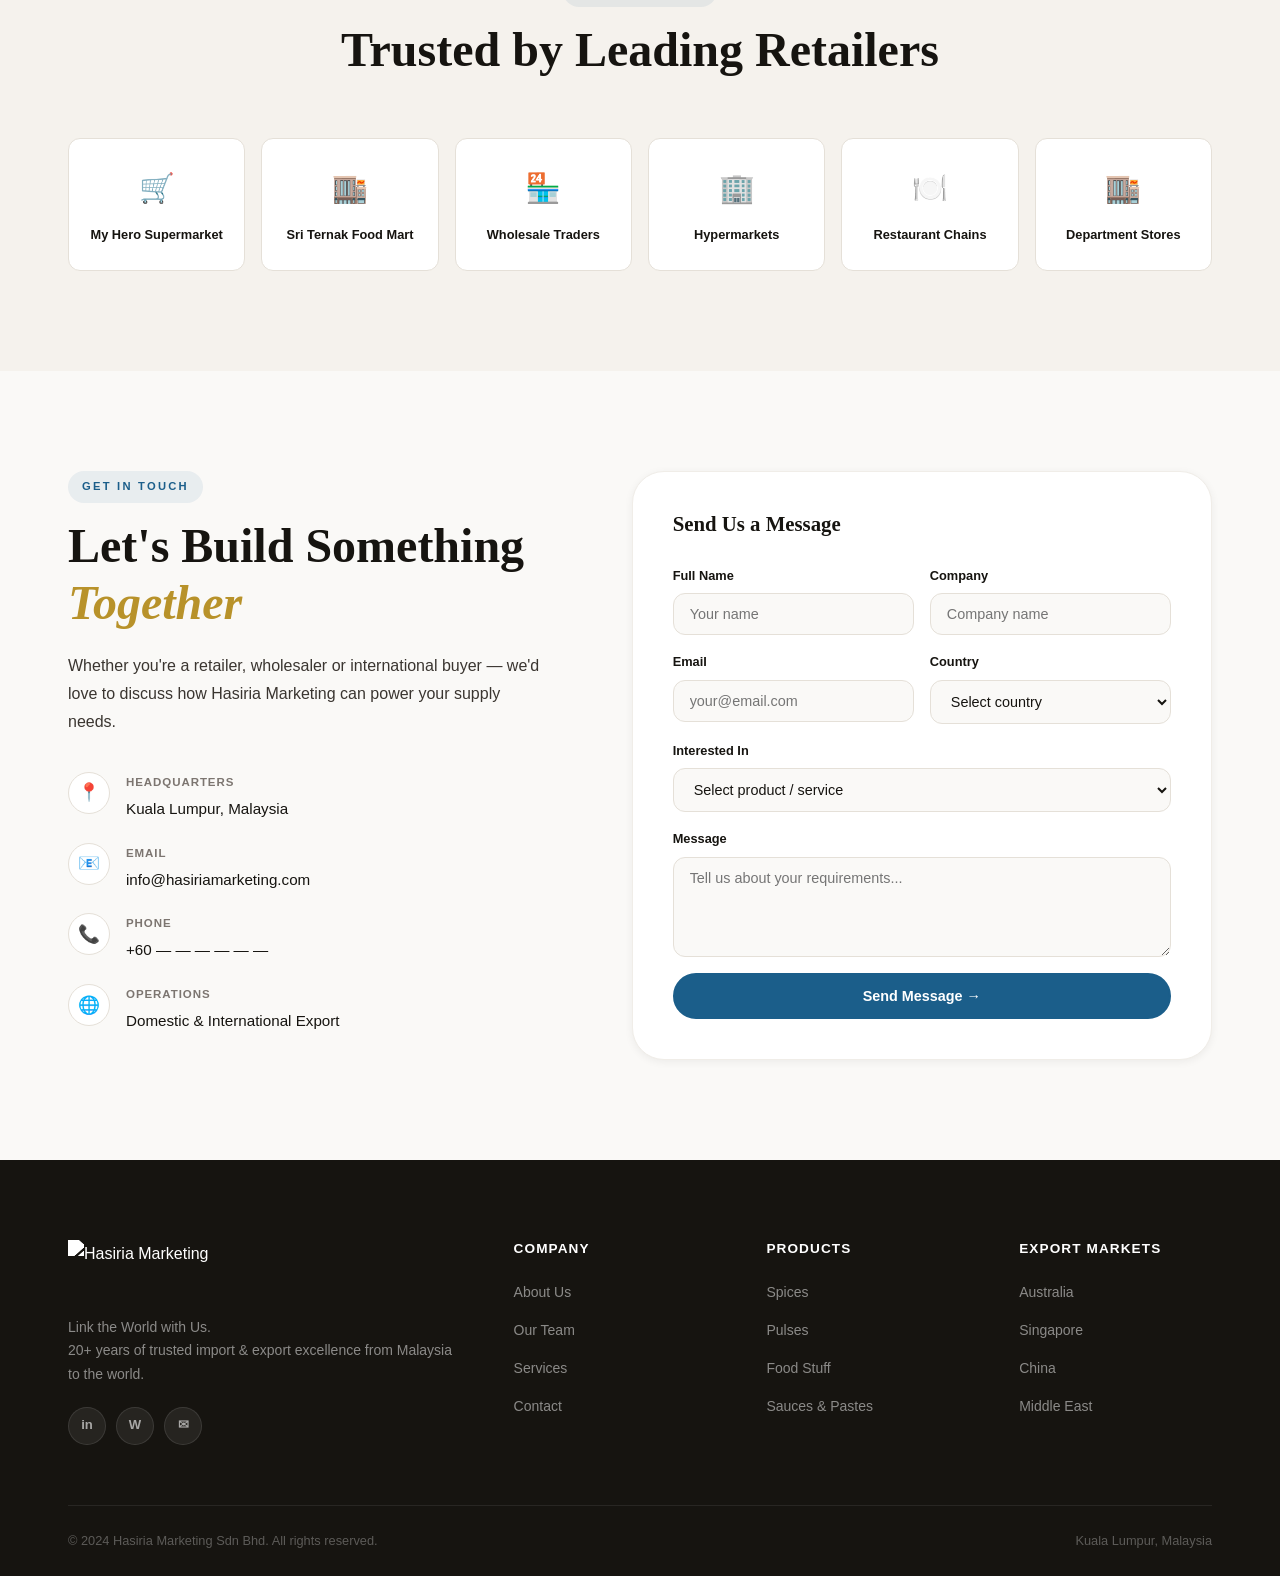
==== commit 8f428e93: "Update index Just remove the folder route in css and js." ====
--- a/index.html
+++ b/index.html
@@ -1,3 +1,4 @@
+
 <!DOCTYPE html>
 <html lang="en">
 
@@ -10,7 +11,7 @@
     <link rel="preconnect" href="https://fonts.googleapis.com" />
     <link rel="preconnect" href="https://fonts.gstatic.com" crossorigin />
     <link href="https://fonts.googleapis.com/css2?family=Cormorant+Garamond:ital,wght@0,400;0,600;0,700;1,400&family=Outfit:wght@300;400;500;600;700&display=swap" rel="stylesheet" />
-    <link rel="stylesheet" href="css/style.css" />
+    <link rel="stylesheet" href="style.css" />
 </head>
 
 <body>
@@ -823,7 +824,7 @@
         </div>
     </footer>
 
-    <script src="js/main.js"></script>
+    <script src="main.js"></script>
 </body>
 
-</html>+</html>
--- a/style.css
+++ b/style.css
@@ -0,0 +1,1072 @@
+/* =============================================
+   HASIRIA MARKETING SDN BHD
+   Production Stylesheet — v2.0
+   Theme: Premium, Refined, Global Trade
+   ============================================= */
+
+@import url('https://fonts.googleapis.com/css2?family=Cormorant+Garamond:ital,wght@0,400;0,600;0,700;1,400&family=Outfit:wght@300;400;500;600;700&display=swap');
+
+/* ---- CSS VARIABLES ---- */
+:root {
+  --white: #ffffff;
+  --off-white: #faf9f7;
+  --cream: #f5f2ed;
+  --light-gray: #eeece8;
+  --mid-gray: #d8d4cc;
+  --text-dark: #161410;
+  --text-body: #3a3530;
+  --text-muted: #7c7570;
+  --accent-blue: #1b5e8a;
+  --accent-blue-light: #2a7fbf;
+  --accent-green: #2d7a3a;
+  --accent-green-light: #4caf6e;
+  --accent-gold: #b8922a;
+  --accent-gold-light: #d4a94f;
+  --spice-red: #c0392b;
+  --spice-orange: #e67e22;
+  --border: #e5e0d8;
+  --border-light: #f0ede8;
+  --shadow-sm: 0 2px 8px rgba(0,0,0,0.06);
+  --shadow-md: 0 4px 20px rgba(0,0,0,0.09);
+  --shadow-lg: 0 8px 40px rgba(0,0,0,0.12);
+  --shadow-xl: 0 20px 60px rgba(0,0,0,0.15);
+  --radius-sm: 6px;
+  --radius: 12px;
+  --radius-lg: 20px;
+  --radius-xl: 32px;
+  --font-display: 'Cormorant Garamond', Georgia, serif;
+  --font-body: 'Outfit', sans-serif;
+  --nav-height: 84px;
+  --transition: all 0.3s cubic-bezier(0.4, 0, 0.2, 1);
+}
+
+/* ---- RESET & BASE ---- */
+*, *::before, *::after { margin: 0; padding: 0; box-sizing: border-box; }
+html { scroll-behavior: smooth; font-size: 16px; }
+body {
+  font-family: var(--font-body);
+  background: var(--white);
+  color: var(--text-body);
+  line-height: 1.75;
+  -webkit-font-smoothing: antialiased;
+}
+img { display: block; max-width: 100%; }
+a { text-decoration: none; color: inherit; transition: var(--transition); }
+ul { list-style: none; }
+button { cursor: pointer; border: none; background: none; font-family: var(--font-body); }
+input, select, textarea { font-family: var(--font-body); }
+
+/* ---- TYPOGRAPHY ---- */
+h1, h2, h3 { font-family: var(--font-display); color: var(--text-dark); line-height: 1.2; }
+h4, h5, h6 { font-family: var(--font-body); color: var(--text-dark); line-height: 1.35; }
+h1 { font-size: clamp(2.8rem, 6vw, 4.5rem); font-weight: 700; }
+h2 { font-size: clamp(2rem, 4vw, 3rem); font-weight: 600; }
+h3 { font-size: clamp(1.3rem, 2vw, 1.6rem); font-weight: 600; }
+h4 { font-size: 1.05rem; font-weight: 600; }
+em { font-style: italic; color: var(--accent-gold); }
+p { color: var(--text-body); margin-bottom: 1rem; }
+p:last-child { margin-bottom: 0; }
+
+/* ---- UTILITY ---- */
+.container { max-width: 1200px; margin: 0 auto; padding: 0 28px; }
+.section { padding: 100px 0; }
+.text-center { text-align: center; }
+.mb-lg { margin-bottom: 60px; }
+
+.section-label {
+  display: inline-block;
+  font-family: var(--font-body);
+  font-size: 0.7rem;
+  font-weight: 600;
+  letter-spacing: 0.2em;
+  text-transform: uppercase;
+  color: var(--accent-blue);
+  margin-bottom: 14px;
+  padding: 6px 14px;
+  background: rgba(27,94,138,0.08);
+  border-radius: 50px;
+}
+
+.section-title { margin-bottom: 20px; }
+.section-intro { font-size: 1.05rem; color: var(--text-muted); max-width: 560px; margin: 0 auto 0; }
+
+/* ---- BUTTONS ---- */
+.btn {
+  display: inline-flex;
+  align-items: center;
+  gap: 8px;
+  padding: 13px 28px;
+  border-radius: 50px;
+  font-family: var(--font-body);
+  font-size: 0.9rem;
+  font-weight: 600;
+  cursor: pointer;
+  border: 2px solid transparent;
+  transition: var(--transition);
+  white-space: nowrap;
+}
+.btn-lg { padding: 16px 36px; font-size: 0.95rem; }
+.btn-full { width: 100%; justify-content: center; }
+
+.btn-primary {
+  background: var(--accent-blue);
+  color: var(--white);
+  border-color: var(--accent-blue);
+}
+.btn-primary:hover {
+  background: #154a6e;
+  border-color: #154a6e;
+  transform: translateY(-1px);
+  box-shadow: 0 6px 20px rgba(27,94,138,0.3);
+}
+
+.btn-ghost {
+  background: transparent;
+  color: var(--white);
+  border-color: rgba(255,255,255,0.5);
+}
+.btn-ghost:hover {
+  background: rgba(255,255,255,0.1);
+  border-color: var(--white);
+}
+
+.btn-ghost-dark {
+  background: transparent;
+  color: var(--text-dark);
+  border-color: var(--border);
+}
+.btn-ghost-dark:hover {
+  background: var(--cream);
+  border-color: var(--mid-gray);
+}
+
+.btn-outline {
+  background: transparent;
+  color: var(--accent-blue);
+  border-color: var(--accent-blue);
+}
+
+/* ---- REVEAL ANIMATION ---- */
+.reveal {
+  opacity: 0;
+  transform: translateY(30px);
+  transition: opacity 0.7s ease, transform 0.7s ease;
+}
+.reveal.visible {
+  opacity: 1;
+  transform: translateY(0);
+}
+.reveal-delay-1 { transition-delay: 0.1s; }
+.reveal-delay-2 { transition-delay: 0.2s; }
+.reveal-delay-3 { transition-delay: 0.3s; }
+
+/* =========================================
+   PRELOADER
+   ========================================= */
+.preloader {
+  position: fixed; inset: 0;
+  background: var(--text-dark);
+  display: flex; align-items: center; justify-content: center;
+  z-index: 9999;
+  transition: opacity 0.5s ease, visibility 0.5s ease;
+}
+.preloader.hidden { opacity: 0; visibility: hidden; }
+.preloader-logo { text-align: center; }
+.preloader-logo img { width: 120px; margin: 0 auto 24px; filter: brightness(0) invert(1); }
+.preloader-bar { width: 200px; height: 2px; background: rgba(255,255,255,0.15); border-radius: 2px; overflow: hidden; }
+.preloader-fill { height: 100%; width: 0; background: var(--accent-gold); border-radius: 2px; animation: preload 1.2s ease forwards; }
+@keyframes preload { to { width: 100%; } }
+
+/* =========================================
+   NAVBAR
+   ========================================= */
+.navbar {
+  position: fixed; top: 0; left: 0; right: 0;
+  height: var(--nav-height);
+  background: rgba(255,255,255,0.95);
+  backdrop-filter: blur(12px);
+  -webkit-backdrop-filter: blur(12px);
+  border-bottom: 1px solid var(--border-light);
+  z-index: 1000;
+  transition: var(--transition);
+}
+.navbar.scrolled {
+  box-shadow: var(--shadow-md);
+}
+.nav-inner {
+  display: flex;
+  align-items: center;
+  justify-content: space-between;
+  height: var(--nav-height);
+  gap: 24px;
+}
+.nav-logo img { height: 52px; width: auto; object-fit: contain; }
+.nav-links {
+  display: flex;
+  align-items: center;
+  gap: 6px;
+  flex: 1;
+  justify-content: center;
+}
+.nav-links a {
+  font-size: 0.875rem;
+  font-weight: 500;
+  color: var(--text-body);
+  padding: 8px 14px;
+  border-radius: 50px;
+  transition: var(--transition);
+}
+.nav-links a:hover, .nav-links a.active {
+  background: var(--cream);
+  color: var(--accent-blue);
+}
+.nav-actions { display: flex; align-items: center; gap: 12px; }
+.nav-cta { font-size: 0.85rem !important; padding: 10px 22px !important; }
+
+.hamburger {
+  display: none;
+  flex-direction: column;
+  gap: 5px;
+  padding: 6px;
+  background: none; border: none; cursor: pointer;
+}
+.hamburger span {
+  display: block; width: 22px; height: 2px;
+  background: var(--text-dark); border-radius: 2px;
+  transition: var(--transition);
+}
+.hamburger.active span:nth-child(1) { transform: rotate(45deg) translate(5px, 5px); }
+.hamburger.active span:nth-child(2) { opacity: 0; }
+.hamburger.active span:nth-child(3) { transform: rotate(-45deg) translate(5px, -5px); }
+
+/* =========================================
+   HERO
+   ========================================= */
+.hero {
+  min-height: 100vh;
+  display: flex;
+  align-items: center;
+  position: relative;
+  padding: calc(var(--nav-height) + 60px) 0 80px;
+  overflow: hidden;
+  background: var(--text-dark);
+}
+.hero-bg {
+  position: absolute; inset: 0;
+  background: 
+    radial-gradient(ellipse at 20% 50%, rgba(184,146,42,0.15) 0%, transparent 60%),
+    radial-gradient(ellipse at 80% 30%, rgba(27,94,138,0.2) 0%, transparent 50%),
+    linear-gradient(135deg, #0f0d0a 0%, #1a1510 40%, #0d1a24 100%);
+}
+.hero-overlay {
+  position: absolute; inset: 0;
+  background-image: url("data:image/svg+xml,%3Csvg width='60' height='60' viewBox='0 0 60 60' xmlns='http://www.w3.org/2000/svg'%3E%3Cg fill='none' fill-rule='evenodd'%3E%3Cg fill='%23b8922a' fill-opacity='0.03'%3E%3Cpath d='M36 34v-4h-2v4h-4v2h4v4h2v-4h4v-2h-4zm0-30V0h-2v4h-4v2h4v4h2V6h4V4h-4zM6 34v-4H4v4H0v2h4v4h2v-4h4v-2H6zM6 4V0H4v4H0v2h4v4h2V6h4V4H6z'/%3E%3C/g%3E%3C/g%3E%3C/svg%3E");
+}
+.spice-particles { position: absolute; inset: 0; pointer-events: none; }
+.particle {
+  position: absolute;
+  border-radius: 50%;
+  animation: float 8s ease-in-out infinite;
+}
+.p1 { width:6px;height:6px;background:var(--accent-gold);top:20%;left:10%;opacity:0.4;animation-delay:0s; }
+.p2 { width:4px;height:4px;background:var(--spice-red);top:60%;left:20%;opacity:0.3;animation-delay:1s; }
+.p3 { width:8px;height:8px;background:var(--accent-green-light);top:30%;right:15%;opacity:0.35;animation-delay:2s; }
+.p4 { width:5px;height:5px;background:var(--spice-orange);top:70%;right:25%;opacity:0.3;animation-delay:0.5s; }
+.p5 { width:6px;height:6px;background:var(--accent-blue-light);top:45%;left:60%;opacity:0.25;animation-delay:3s; }
+.p6 { width:4px;height:4px;background:var(--accent-gold-light);top:80%;left:45%;opacity:0.35;animation-delay:1.5s; }
+@keyframes float {
+  0%, 100% { transform: translateY(0) rotate(0deg); }
+  33% { transform: translateY(-20px) rotate(120deg); }
+  66% { transform: translateY(10px) rotate(240deg); }
+}
+.hero .container { position: relative; z-index: 2; }
+.hero-content { max-width: 760px; }
+.hero-badge {
+  display: inline-flex;
+  align-items: center;
+  gap: 10px;
+  background: rgba(184,146,42,0.12);
+  border: 1px solid rgba(184,146,42,0.3);
+  color: var(--accent-gold-light);
+  padding: 8px 18px;
+  border-radius: 50px;
+  font-size: 0.78rem;
+  font-weight: 500;
+  letter-spacing: 0.05em;
+  margin-bottom: 28px;
+}
+.badge-dot {
+  width: 7px; height: 7px;
+  background: var(--accent-green-light);
+  border-radius: 50%;
+  box-shadow: 0 0 0 3px rgba(76,175,110,0.25);
+  animation: pulse-dot 2s ease infinite;
+}
+@keyframes pulse-dot {
+  0%, 100% { box-shadow: 0 0 0 3px rgba(76,175,110,0.25); }
+  50% { box-shadow: 0 0 0 6px rgba(76,175,110,0.1); }
+}
+.hero-title {
+  color: var(--white);
+  margin-bottom: 24px;
+  display: flex; flex-direction: column;
+}
+.hero-title .line { display: block; }
+.hero-title .italic-line { font-style: italic; color: var(--accent-gold-light); }
+.hero-desc {
+  color: rgba(255,255,255,0.7);
+  font-size: 1.05rem;
+  margin-bottom: 36px;
+  max-width: 580px;
+  line-height: 1.8;
+}
+.hero-actions { display: flex; gap: 16px; flex-wrap: wrap; margin-bottom: 64px; }
+.hero-stats {
+  display: flex;
+  align-items: center;
+  gap: 0;
+  background: rgba(255,255,255,0.05);
+  border: 1px solid rgba(255,255,255,0.1);
+  border-radius: var(--radius-lg);
+  padding: 28px 36px;
+  width: fit-content;
+  backdrop-filter: blur(8px);
+}
+.stat { text-align: center; padding: 0 32px; }
+.stat-divider { width: 1px; height: 40px; background: rgba(255,255,255,0.15); }
+.stat-num {
+  font-family: var(--font-display);
+  font-size: 2.2rem;
+  font-weight: 700;
+  color: var(--accent-gold-light);
+  line-height: 1;
+  margin-bottom: 4px;
+}
+.stat-label { font-size: 0.75rem; color: rgba(255,255,255,0.5); font-weight: 500; white-space: nowrap; }
+.hero-scroll-hint {
+  position: absolute; bottom: 36px; left: 50%; transform: translateX(-50%);
+  display: flex; flex-direction: column; align-items: center; gap: 10px;
+  color: rgba(255,255,255,0.4);
+  font-size: 0.72rem;
+  letter-spacing: 0.12em;
+  text-transform: uppercase;
+}
+.scroll-line {
+  width: 1px; height: 36px;
+  background: linear-gradient(to bottom, rgba(255,255,255,0.4), transparent);
+  animation: scroll-line 1.5s ease-in-out infinite;
+}
+@keyframes scroll-line {
+  0%, 100% { transform: scaleY(1); opacity: 0.4; }
+  50% { transform: scaleY(0.5); opacity: 0.1; }
+}
+
+/* =========================================
+   MARQUEE
+   ========================================= */
+.marquee-strip {
+  background: var(--accent-blue);
+  padding: 16px 0;
+  overflow: hidden;
+  white-space: nowrap;
+}
+.marquee-track {
+  display: inline-flex;
+  gap: 0;
+  animation: marquee 35s linear infinite;
+}
+.marquee-track span {
+  display: inline-flex;
+  align-items: center;
+  color: rgba(255,255,255,0.9);
+  font-size: 0.82rem;
+  font-weight: 500;
+  letter-spacing: 0.06em;
+  padding: 0 20px;
+}
+.marquee-track .sep { color: rgba(255,255,255,0.35); padding: 0 8px; }
+@keyframes marquee {
+  from { transform: translateX(0); }
+  to { transform: translateX(-50%); }
+}
+
+/* =========================================
+   ABOUT SNAPSHOT
+   ========================================= */
+.about-snap { background: var(--off-white); }
+.about-snap-grid {
+  display: grid;
+  grid-template-columns: 1fr 1fr;
+  gap: 80px;
+  align-items: center;
+}
+.about-img-wrap { position: relative; }
+.about-main-img {
+  width: 100%;
+  aspect-ratio: 4/5;
+  object-fit: cover;
+  border-radius: var(--radius-lg);
+}
+.about-overlay-card {
+  position: absolute;
+  bottom: -24px; right: -24px;
+  background: var(--accent-gold);
+  color: var(--white);
+  padding: 20px 28px;
+  border-radius: var(--radius);
+  text-align: center;
+  box-shadow: var(--shadow-lg);
+}
+.oc-num { font-family: var(--font-display); font-size: 2.2rem; font-weight: 700; line-height: 1; }
+.oc-text { font-size: 0.78rem; font-weight: 500; opacity: 0.9; margin-top: 4px; }
+.about-accent-img {
+  position: absolute;
+  top: -20px; right: -20px;
+  width: 140px; height: 140px;
+  border-radius: var(--radius);
+  border: 4px solid var(--white);
+  overflow: hidden;
+  box-shadow: var(--shadow-md);
+}
+.about-accent-img img { width: 100%; height: 100%; object-fit: cover; }
+.snap-features { display: flex; flex-direction: column; gap: 20px; margin-top: 32px; }
+.snap-feat {
+  display: flex;
+  align-items: flex-start;
+  gap: 16px;
+  padding: 16px 20px;
+  background: var(--white);
+  border-radius: var(--radius);
+  border: 1px solid var(--border-light);
+}
+.sf-icon { font-size: 1.4rem; flex-shrink: 0; margin-top: 2px; }
+.snap-feat strong { display: block; font-size: 0.9rem; color: var(--text-dark); margin-bottom: 2px; }
+.snap-feat span { font-size: 0.82rem; color: var(--text-muted); }
+
+/* =========================================
+   SERVICES
+   ========================================= */
+.services-section { background: var(--white); }
+.services-grid {
+  display: grid;
+  grid-template-columns: repeat(3, 1fr);
+  gap: 28px;
+}
+.service-card {
+  border-radius: var(--radius-lg);
+  overflow: hidden;
+  border: 1px solid var(--border-light);
+  transition: var(--transition);
+  background: var(--white);
+}
+.service-card:hover { transform: translateY(-6px); box-shadow: var(--shadow-lg); }
+.sc-image { height: 200px; overflow: hidden; }
+.sc-image img { width: 100%; height: 100%; object-fit: cover; transition: transform 0.5s ease; }
+.service-card:hover .sc-image img { transform: scale(1.06); }
+.sc-body { padding: 24px; }
+.sc-icon { font-size: 1.6rem; margin-bottom: 12px; display: block; }
+.sc-body h3 { font-size: 1.1rem; margin-bottom: 10px; }
+.sc-body p { font-size: 0.875rem; color: var(--text-muted); margin: 0; }
+
+/* =========================================
+   PRODUCTS
+   ========================================= */
+.products-section { background: var(--off-white); }
+.products-tabs {
+  display: flex;
+  gap: 8px;
+  justify-content: center;
+  margin-bottom: 48px;
+  flex-wrap: wrap;
+}
+.tab-btn {
+  padding: 10px 24px;
+  border-radius: 50px;
+  font-size: 0.875rem;
+  font-weight: 600;
+  color: var(--text-muted);
+  background: var(--white);
+  border: 2px solid var(--border);
+  cursor: pointer;
+  transition: var(--transition);
+}
+.tab-btn:hover { border-color: var(--accent-blue); color: var(--accent-blue); }
+.tab-btn.active {
+  background: var(--accent-blue);
+  border-color: var(--accent-blue);
+  color: var(--white);
+}
+.product-tab { display: none; }
+.product-tab.active { display: block; animation: fadeIn 0.4s ease; }
+@keyframes fadeIn { from { opacity: 0; transform: translateY(12px); } to { opacity: 1; transform: translateY(0); } }
+.product-grid {
+  display: grid;
+  grid-template-columns: repeat(4, 1fr);
+  gap: 24px;
+}
+.product-card {
+  background: var(--white);
+  border-radius: var(--radius-lg);
+  overflow: hidden;
+  border: 1px solid var(--border-light);
+  transition: var(--transition);
+}
+.product-card:hover { transform: translateY(-4px); box-shadow: var(--shadow-md); }
+.product-img-wrap { height: 180px; overflow: hidden; }
+.product-img-wrap img { width: 100%; height: 100%; object-fit: cover; transition: transform 0.5s ease; }
+.product-card:hover .product-img-wrap img { transform: scale(1.08); }
+.product-info { padding: 16px; }
+.product-info h4 { font-size: 0.88rem; margin-bottom: 8px; }
+.product-tag {
+  display: inline-block;
+  font-size: 0.68rem;
+  font-weight: 600;
+  letter-spacing: 0.06em;
+  padding: 3px 10px;
+  border-radius: 50px;
+  background: rgba(27,94,138,0.08);
+  color: var(--accent-blue);
+  text-transform: uppercase;
+}
+
+/* =========================================
+   MARKETS
+   ========================================= */
+.markets-section { background: var(--text-dark); }
+.markets-section .section-label { color: var(--accent-gold-light); background: rgba(184,146,42,0.12); }
+.markets-section .section-title { color: var(--white); }
+.markets-section .section-intro { color: rgba(255,255,255,0.6); }
+.markets-grid {
+  display: grid;
+  grid-template-columns: repeat(3, 1fr);
+  gap: 24px;
+}
+.market-card {
+  border-radius: var(--radius-lg);
+  overflow: hidden;
+  background: rgba(255,255,255,0.04);
+  border: 1px solid rgba(255,255,255,0.08);
+  transition: var(--transition);
+}
+.market-card:hover { transform: translateY(-5px); border-color: rgba(255,255,255,0.15); }
+.market-card.featured {
+  grid-column: 1 / -1;
+  display: grid;
+  grid-template-columns: 1.5fr 1fr;
+}
+.market-card.new-market {
+  border-color: rgba(184,146,42,0.3);
+  background: rgba(184,146,42,0.05);
+}
+.market-img-wrap { height: 220px; position: relative; overflow: hidden; }
+.market-card.featured .market-img-wrap { height: auto; min-height: 280px; }
+.market-img-wrap img { width: 100%; height: 100%; object-fit: cover; transition: transform 0.5s ease; }
+.market-card:hover .market-img-wrap img { transform: scale(1.05); }
+.market-overlay {
+  position: absolute; top: 16px; left: 16px;
+}
+.market-badge {
+  padding: 5px 12px;
+  border-radius: 50px;
+  font-size: 0.72rem;
+  font-weight: 600;
+  backdrop-filter: blur(8px);
+}
+.home-badge { background: rgba(27,94,138,0.85); color: #fff; }
+.active-badge { background: rgba(45,122,58,0.85); color: #fff; }
+.new-badge { background: rgba(184,146,42,0.9); color: #fff; }
+.target-badge { background: rgba(192,57,43,0.85); color: #fff; }
+.market-body { padding: 24px; }
+.market-flag-name { display: flex; align-items: center; gap: 10px; margin-bottom: 12px; }
+.mflag { font-size: 1.4rem; }
+.market-flag-name h3 { color: var(--white); font-size: 1.2rem; }
+.market-body p { font-size: 0.875rem; color: rgba(255,255,255,0.6); margin-bottom: 14px; }
+.market-cities { display: flex; flex-wrap: wrap; gap: 6px; }
+.market-cities span {
+  padding: 3px 10px;
+  background: rgba(255,255,255,0.07);
+  border: 1px solid rgba(255,255,255,0.1);
+  border-radius: 50px;
+  font-size: 0.72rem;
+  color: rgba(255,255,255,0.5);
+}
+
+/* =========================================
+   CUSTOMERS
+   ========================================= */
+.customers-section { background: var(--cream); }
+.customers-grid {
+  display: grid;
+  grid-template-columns: repeat(6, 1fr);
+  gap: 16px;
+}
+.customer-card {
+  background: var(--white);
+  border: 1px solid var(--border);
+  border-radius: var(--radius);
+  padding: 24px 16px;
+  text-align: center;
+  transition: var(--transition);
+}
+.customer-card:hover { border-color: var(--accent-blue); transform: translateY(-3px); box-shadow: var(--shadow-sm); }
+.cc-icon { font-size: 1.8rem; margin-bottom: 10px; }
+.cc-name { font-size: 0.8rem; font-weight: 600; color: var(--text-dark); }
+
+/* =========================================
+   CONTACT
+   ========================================= */
+.contact-section { background: var(--off-white); }
+.contact-grid {
+  display: grid;
+  grid-template-columns: 1fr 1.2fr;
+  gap: 80px;
+  align-items: start;
+}
+.contact-info .section-title { margin-bottom: 20px; }
+.contact-details { margin-top: 36px; display: flex; flex-direction: column; gap: 20px; }
+.cd-item { display: flex; gap: 16px; align-items: flex-start; }
+.cd-icon { font-size: 1.1rem; width: 42px; height: 42px; background: var(--white); border: 1px solid var(--border); border-radius: 50%; display: flex; align-items: center; justify-content: center; flex-shrink: 0; }
+.cd-label { font-size: 0.72rem; font-weight: 600; letter-spacing: 0.08em; text-transform: uppercase; color: var(--text-muted); margin-bottom: 4px; }
+.cd-val { font-size: 0.95rem; font-weight: 500; color: var(--text-dark); }
+.contact-form-wrap {
+  background: var(--white);
+  border-radius: var(--radius-xl);
+  padding: 40px;
+  border: 1px solid var(--border-light);
+  box-shadow: var(--shadow-sm);
+}
+.contact-form-wrap h3 { margin-bottom: 28px; font-size: 1.3rem; }
+.contact-form { display: flex; flex-direction: column; gap: 16px; }
+.form-row { display: grid; grid-template-columns: 1fr 1fr; gap: 16px; }
+.form-group { display: flex; flex-direction: column; gap: 6px; }
+.full-width { grid-column: 1 / -1; }
+.form-group label { font-size: 0.8rem; font-weight: 600; color: var(--text-dark); }
+.form-group input,
+.form-group select,
+.form-group textarea {
+  padding: 12px 16px;
+  border: 1.5px solid var(--border);
+  border-radius: var(--radius);
+  font-size: 0.9rem;
+  color: var(--text-dark);
+  background: var(--off-white);
+  transition: var(--transition);
+  outline: none;
+}
+.form-group input:focus,
+.form-group select:focus,
+.form-group textarea:focus {
+  border-color: var(--accent-blue);
+  background: var(--white);
+  box-shadow: 0 0 0 3px rgba(27,94,138,0.1);
+}
+.form-group textarea { resize: vertical; min-height: 100px; }
+
+/* =========================================
+   FOOTER
+   ========================================= */
+.footer { background: var(--text-dark); padding: 80px 0 0; }
+.footer-grid {
+  display: grid;
+  grid-template-columns: 2fr 1fr 1fr 1fr;
+  gap: 60px;
+  padding-bottom: 60px;
+  border-bottom: 1px solid rgba(255,255,255,0.08);
+}
+.footer-logo { height: 56px; width: auto; margin-bottom: 20px; filter: brightness(0) invert(1); }
+.footer-brand p { font-size: 0.875rem; color: rgba(255,255,255,0.5); line-height: 1.7; }
+.footer-socials { display: flex; gap: 10px; margin-top: 20px; }
+.footer-socials a {
+  width: 38px; height: 38px;
+  background: rgba(255,255,255,0.07);
+  border: 1px solid rgba(255,255,255,0.1);
+  border-radius: 50%;
+  display: flex; align-items: center; justify-content: center;
+  font-size: 0.82rem; font-weight: 600;
+  color: rgba(255,255,255,0.6);
+  transition: var(--transition);
+}
+.footer-socials a:hover { background: var(--accent-blue); border-color: var(--accent-blue); color: var(--white); }
+.footer-col h4 { color: var(--white); font-size: 0.85rem; font-weight: 600; margin-bottom: 20px; text-transform: uppercase; letter-spacing: 0.08em; }
+.footer-col ul { display: flex; flex-direction: column; gap: 10px; }
+.footer-col a { font-size: 0.875rem; color: rgba(255,255,255,0.5); transition: var(--transition); }
+.footer-col a:hover { color: var(--accent-gold-light); }
+.footer-bottom {
+  display: flex;
+  justify-content: space-between;
+  align-items: center;
+  padding: 24px 0;
+  font-size: 0.8rem;
+  color: rgba(255,255,255,0.3);
+  flex-wrap: wrap;
+  gap: 12px;
+}
+
+/* =========================================
+   PAGE HERO (About page)
+   ========================================= */
+.page-hero {
+  position: relative;
+  min-height: 60vh;
+  display: flex;
+  align-items: flex-end;
+  padding-bottom: 80px;
+  padding-top: calc(var(--nav-height) + 40px);
+  overflow: hidden;
+}
+.page-hero-bg {
+  position: absolute; inset: 0;
+}
+.page-hero-bg img { width: 100%; height: 100%; object-fit: cover; }
+.page-hero-overlay {
+  position: absolute; inset: 0;
+  background: linear-gradient(to top, rgba(16,12,8,0.9) 0%, rgba(16,12,8,0.6) 50%, rgba(16,12,8,0.4) 100%);
+}
+.page-hero-content { position: relative; z-index: 2; max-width: 700px; }
+.breadcrumb {
+  font-size: 0.78rem; color: rgba(255,255,255,0.5);
+  margin-bottom: 20px; display: flex; gap: 10px; align-items: center;
+}
+.breadcrumb a { color: rgba(255,255,255,0.5); }
+.breadcrumb a:hover { color: var(--accent-gold-light); }
+.breadcrumb span { color: rgba(255,255,255,0.25); }
+.page-hero-content h1 { color: var(--white); margin-bottom: 16px; }
+.page-hero-content p { color: rgba(255,255,255,0.7); font-size: 1.05rem; }
+
+/* =========================================
+   STORY SECTION (About)
+   ========================================= */
+.story-section { background: var(--white); }
+.story-grid { display: grid; grid-template-columns: 1fr 1fr; gap: 80px; align-items: start; }
+.story-content p { font-size: 0.95rem; margin-bottom: 16px; }
+.story-timeline { padding-top: 20px; }
+.tl-item {
+  display: grid;
+  grid-template-columns: 80px 1fr;
+  gap: 20px;
+  padding-bottom: 28px;
+  border-left: 2px solid var(--border);
+  margin-left: 40px;
+  padding-left: 28px;
+  position: relative;
+}
+.tl-item::before {
+  content: '';
+  position: absolute;
+  left: -7px; top: 6px;
+  width: 12px; height: 12px;
+  background: var(--border);
+  border-radius: 50%;
+  border: 2px solid var(--white);
+}
+.tl-item.active { border-left-color: var(--accent-gold); }
+.tl-item.active::before { background: var(--accent-gold); }
+.tl-year {
+  font-family: var(--font-display);
+  font-size: 1.3rem;
+  font-weight: 700;
+  color: var(--accent-blue);
+  margin-left: -80px;
+  white-space: nowrap;
+}
+.tl-item.active .tl-year { color: var(--accent-gold); }
+.tl-body strong { display: block; font-weight: 600; color: var(--text-dark); margin-bottom: 4px; }
+.tl-body p { font-size: 0.875rem; color: var(--text-muted); margin: 0; }
+
+/* =========================================
+   VISION MISSION
+   ========================================= */
+.vm-section { background: var(--text-dark); }
+.vm-grid { display: grid; grid-template-columns: repeat(3, 1fr); gap: 28px; }
+.vm-card {
+  background: rgba(255,255,255,0.04);
+  border: 1px solid rgba(255,255,255,0.08);
+  border-radius: var(--radius-lg);
+  padding: 36px 32px;
+  text-align: center;
+  transition: var(--transition);
+}
+.vm-card:hover { background: rgba(255,255,255,0.07); transform: translateY(-4px); }
+.vm-icon { font-size: 2rem; margin-bottom: 16px; display: block; }
+.vm-card h3 { color: var(--white); margin-bottom: 14px; font-size: 1.2rem; }
+.vm-card p { color: rgba(255,255,255,0.6); font-size: 0.9rem; margin: 0; }
+
+/* =========================================
+   OBJECTIVES
+   ========================================= */
+.objectives-section { background: var(--off-white); }
+.objectives-grid { display: grid; grid-template-columns: repeat(2, 1fr); gap: 24px; }
+.obj-card {
+  background: var(--white);
+  border: 1px solid var(--border-light);
+  border-radius: var(--radius-lg);
+  padding: 36px 32px;
+  transition: var(--transition);
+  position: relative;
+  overflow: hidden;
+}
+.obj-card:hover { transform: translateY(-4px); box-shadow: var(--shadow-md); border-color: var(--accent-blue); }
+.obj-num {
+  font-family: var(--font-display);
+  font-size: 4rem;
+  font-weight: 700;
+  color: var(--border);
+  position: absolute;
+  top: 16px; right: 24px;
+  line-height: 1;
+  transition: var(--transition);
+}
+.obj-card:hover .obj-num { color: rgba(27,94,138,0.1); }
+.obj-card h4 { font-size: 1rem; margin-bottom: 12px; color: var(--accent-blue); }
+.obj-card p { font-size: 0.875rem; color: var(--text-muted); margin: 0; }
+
+/* =========================================
+   TEAM
+   ========================================= */
+.team-section { background: var(--white); }
+.team-grid { display: grid; grid-template-columns: repeat(2, 1fr); gap: 36px; max-width: 900px; margin: 0 auto; }
+.team-card {
+  background: var(--off-white);
+  border: 1px solid var(--border-light);
+  border-radius: var(--radius-xl);
+  overflow: hidden;
+  transition: var(--transition);
+}
+.team-card:hover { transform: translateY(-6px); box-shadow: var(--shadow-xl); }
+.team-img-wrap { position: relative; height: 280px; }
+.team-img-placeholder {
+  width: 100%; height: 100%;
+  display: flex; align-items: center; justify-content: center;
+  position: relative;
+}
+.ceo-placeholder { background: linear-gradient(135deg, var(--accent-blue) 0%, #0d3a5c 100%); }
+.director-placeholder { background: linear-gradient(135deg, var(--accent-green) 0%, #1a4a22 100%); }
+.avatar-initials {
+  font-family: var(--font-display);
+  font-size: 4rem;
+  font-weight: 700;
+  color: rgba(255,255,255,0.3);
+  letter-spacing: 0.05em;
+}
+.avatar-badge {
+  position: absolute;
+  bottom: 16px; left: 50%; transform: translateX(-50%);
+  background: rgba(255,255,255,0.15);
+  color: rgba(255,255,255,0.9);
+  padding: 6px 20px;
+  border-radius: 50px;
+  font-size: 0.75rem;
+  font-weight: 600;
+  letter-spacing: 0.1em;
+  text-transform: uppercase;
+  backdrop-filter: blur(8px);
+  border: 1px solid rgba(255,255,255,0.2);
+  white-space: nowrap;
+}
+.team-country-badge {
+  position: absolute; top: 16px; right: 16px;
+  background: rgba(255,255,255,0.9);
+  padding: 4px 12px;
+  border-radius: 50px;
+  font-size: 0.75rem;
+  font-weight: 500;
+  color: var(--text-dark);
+}
+.team-body { padding: 28px 32px 32px; }
+.team-role-tag {
+  display: inline-block;
+  font-size: 0.7rem;
+  font-weight: 600;
+  letter-spacing: 0.1em;
+  text-transform: uppercase;
+  color: var(--accent-blue);
+  background: rgba(27,94,138,0.08);
+  padding: 5px 12px;
+  border-radius: 50px;
+  margin-bottom: 12px;
+}
+.team-name { font-size: 1.5rem; margin-bottom: 14px; }
+.team-bio { font-size: 0.875rem; color: var(--text-muted); line-height: 1.7; margin-bottom: 20px; }
+.team-expertise { display: flex; flex-wrap: wrap; gap: 6px; margin-bottom: 16px; }
+.team-expertise span {
+  font-size: 0.72rem;
+  font-weight: 500;
+  padding: 4px 12px;
+  background: var(--light-gray);
+  border-radius: 50px;
+  color: var(--text-body);
+}
+.team-location { display: flex; align-items: center; gap: 6px; font-size: 0.82rem; color: var(--text-muted); }
+.tl-icon { font-size: 0.85rem; }
+
+/* =========================================
+   ABOUT MARKETS GLOBE
+   ========================================= */
+.about-markets { background: var(--off-white); }
+.globe-markets { display: grid; grid-template-columns: repeat(4, 1fr); gap: 20px; }
+.gm-card {
+  position: relative;
+  border-radius: var(--radius-lg);
+  overflow: hidden;
+  aspect-ratio: 3/4;
+  cursor: pointer;
+  transition: var(--transition);
+}
+.gm-card:hover { transform: scale(1.02); }
+.gm-card img { width: 100%; height: 100%; object-fit: cover; transition: transform 0.5s ease; }
+.gm-card:hover img { transform: scale(1.08); }
+.gm-overlay {
+  position: absolute; inset: 0;
+  background: linear-gradient(to top, rgba(0,0,0,0.85) 0%, rgba(0,0,0,0.1) 60%);
+  display: flex; flex-direction: column; justify-content: flex-end;
+  padding: 24px 20px;
+}
+.gm-flag { font-size: 1.8rem; margin-bottom: 6px; display: block; }
+.gm-overlay h4 { color: var(--white); font-size: 1.1rem; margin-bottom: 4px; }
+.gm-overlay p { font-size: 0.8rem; color: rgba(255,255,255,0.65); margin: 0; }
+.gm-card.new-gm::after {
+  content: 'NEW FOCUS';
+  position: absolute; top: 14px; right: 14px;
+  background: var(--accent-gold);
+  color: var(--white);
+  font-size: 0.65rem;
+  font-weight: 700;
+  letter-spacing: 0.08em;
+  padding: 4px 10px;
+  border-radius: 50px;
+}
+
+/* =========================================
+   CTA SECTION
+   ========================================= */
+.cta-section { background: var(--white); }
+.cta-box {
+  background: linear-gradient(135deg, var(--text-dark) 0%, #1a2030 100%);
+  border-radius: var(--radius-xl);
+  padding: 72px 80px;
+  display: flex;
+  align-items: center;
+  justify-content: space-between;
+  gap: 40px;
+  overflow: hidden;
+  position: relative;
+}
+.cta-box::before {
+  content: '';
+  position: absolute;
+  top: -100px; right: -100px;
+  width: 300px; height: 300px;
+  background: radial-gradient(circle, rgba(184,146,42,0.15) 0%, transparent 70%);
+  border-radius: 50%;
+}
+.cta-content h2 { color: var(--white); margin-bottom: 12px; }
+.cta-content p { color: rgba(255,255,255,0.65); font-size: 0.95rem; margin: 0; max-width: 480px; }
+.cta-actions { display: flex; gap: 14px; flex-shrink: 0; flex-wrap: wrap; }
+
+/* =========================================
+   RESPONSIVE — TABLET (max 1024px)
+   ========================================= */
+@media (max-width: 1024px) {
+  .services-grid { grid-template-columns: repeat(2, 1fr); }
+  .product-grid { grid-template-columns: repeat(3, 1fr); }
+  .markets-grid { grid-template-columns: repeat(2, 1fr); }
+  .market-card.featured { grid-column: 1 / -1; grid-template-columns: 1fr; }
+  .market-card.featured .market-img-wrap { height: 240px; }
+  .customers-grid { grid-template-columns: repeat(3, 1fr); }
+  .about-snap-grid { grid-template-columns: 1fr; gap: 48px; }
+  .about-img-wrap { max-width: 500px; }
+  .contact-grid { grid-template-columns: 1fr; gap: 48px; }
+  .footer-grid { grid-template-columns: 1.5fr 1fr 1fr; gap: 40px; }
+  .footer-grid .footer-col:last-child { grid-column: 2; }
+  .team-grid { grid-template-columns: repeat(2, 1fr); }
+  .globe-markets { grid-template-columns: repeat(2, 1fr); }
+  .cta-box { flex-direction: column; text-align: center; padding: 56px 48px; }
+  .cta-content p { max-width: 100%; }
+  .story-grid { grid-template-columns: 1fr; gap: 48px; }
+  .objectives-grid { grid-template-columns: 1fr 1fr; }
+  .vm-grid { grid-template-columns: 1fr; max-width: 600px; margin: 0 auto; }
+}
+
+/* =========================================
+   RESPONSIVE — MOBILE (max 768px)
+   ========================================= */
+@media (max-width: 768px) {
+  :root { --nav-height: 70px; }
+  .container { padding: 0 20px; }
+  .section { padding: 72px 0; }
+
+  /* Navbar mobile */
+  .nav-links {
+    display: none;
+    position: fixed;
+    top: var(--nav-height); left: 0; right: 0;
+    background: rgba(255,255,255,0.98);
+    backdrop-filter: blur(12px);
+    flex-direction: column;
+    padding: 20px 24px 28px;
+    border-bottom: 1px solid var(--border);
+    gap: 4px;
+    z-index: 999;
+    box-shadow: var(--shadow-md);
+  }
+  .nav-links.open { display: flex; }
+  .nav-links a { width: 100%; padding: 12px 16px; border-radius: var(--radius); font-size: 1rem; }
+  .hamburger { display: flex; }
+  .nav-cta { display: none; }
+
+  /* Hero */
+  .hero { padding-top: calc(var(--nav-height) + 40px); }
+  .hero-stats {
+    flex-direction: column; gap: 0; width: 100%; padding: 20px 24px;
+    align-items: stretch;
+  }
+  .stat { padding: 12px 0; }
+  .stat-divider { width: 100%; height: 1px; }
+  .hero-actions { flex-direction: column; }
+  .hero-actions .btn { width: 100%; justify-content: center; }
+  .hero-scroll-hint { display: none; }
+
+  /* Sections */
+  .services-grid { grid-template-columns: 1fr; }
+  .product-grid { grid-template-columns: repeat(2, 1fr); }
+  .markets-grid { grid-template-columns: 1fr; }
+  .market-card.featured { grid-template-columns: 1fr; }
+  .customers-grid { grid-template-columns: repeat(2, 1fr); }
+  .footer-grid { grid-template-columns: 1fr; gap: 32px; }
+  .footer-bottom { flex-direction: column; text-align: center; }
+  .footer-grid .footer-col:last-child { grid-column: auto; }
+
+  /* About page */
+  .team-grid { grid-template-columns: 1fr; max-width: 480px; }
+  .globe-markets { grid-template-columns: 1fr 1fr; }
+  .cta-box { padding: 40px 28px; }
+  .objectives-grid { grid-template-columns: 1fr; }
+  .story-timeline { padding-left: 0; }
+  .tl-item { grid-template-columns: 1fr; }
+  .tl-year { margin-left: 0; }
+
+  /* Page hero */
+  .page-hero { min-height: 50vh; }
+
+  /* Forms */
+  .form-row { grid-template-columns: 1fr; }
+  .contact-form-wrap { padding: 28px 20px; }
+  .hero-stats { max-width: 100%; }
+
+  /* Products tabs */
+  .products-tabs { gap: 6px; }
+  .tab-btn { padding: 8px 16px; font-size: 0.8rem; }
+}
+
+/* =========================================
+   RESPONSIVE — SMALL MOBILE (max 480px)
+   ========================================= */
+@media (max-width: 480px) {
+  h1 { font-size: 2.2rem; }
+  h2 { font-size: 1.8rem; }
+  .product-grid { grid-template-columns: 1fr 1fr; gap: 14px; }
+  .globe-markets { grid-template-columns: 1fr 1fr; gap: 12px; }
+  .hero-badge { font-size: 0.7rem; padding: 6px 12px; }
+  .cta-box { padding: 32px 20px; }
+  .vm-grid { max-width: 100%; }
+}
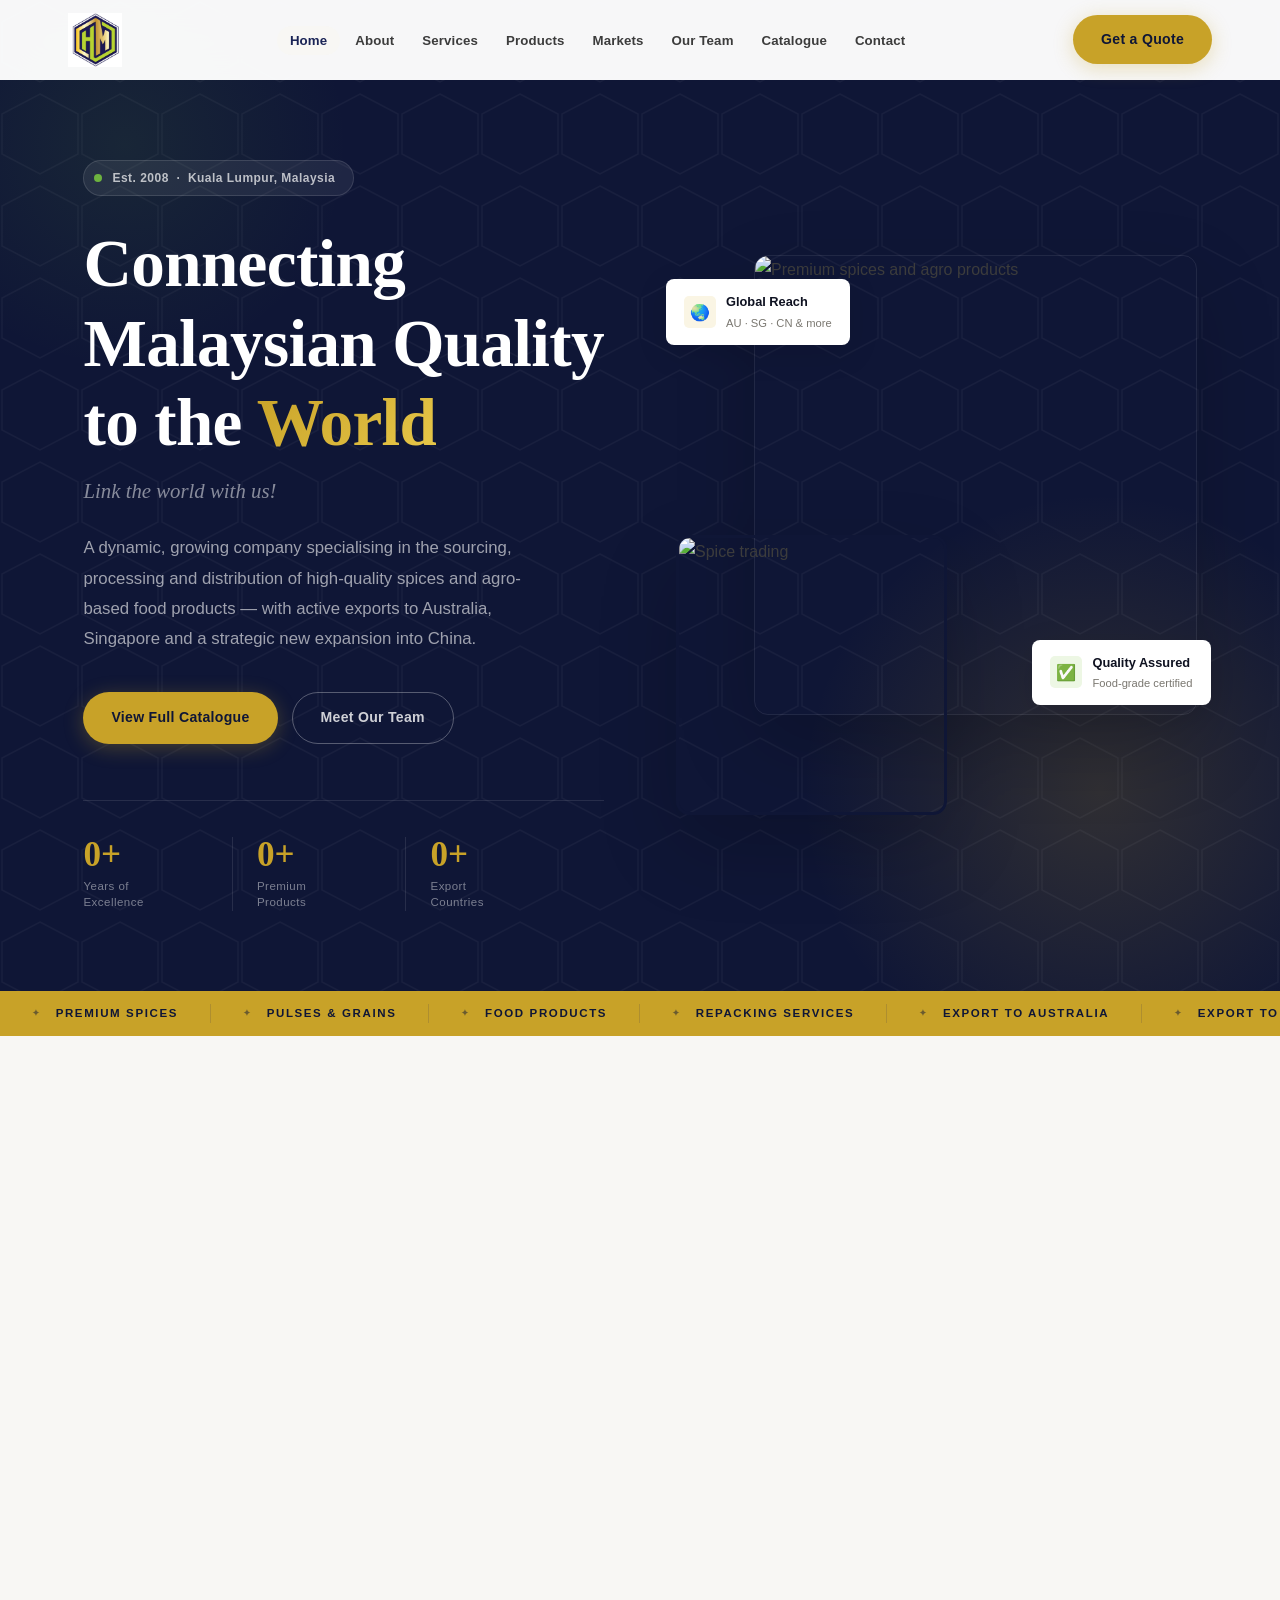
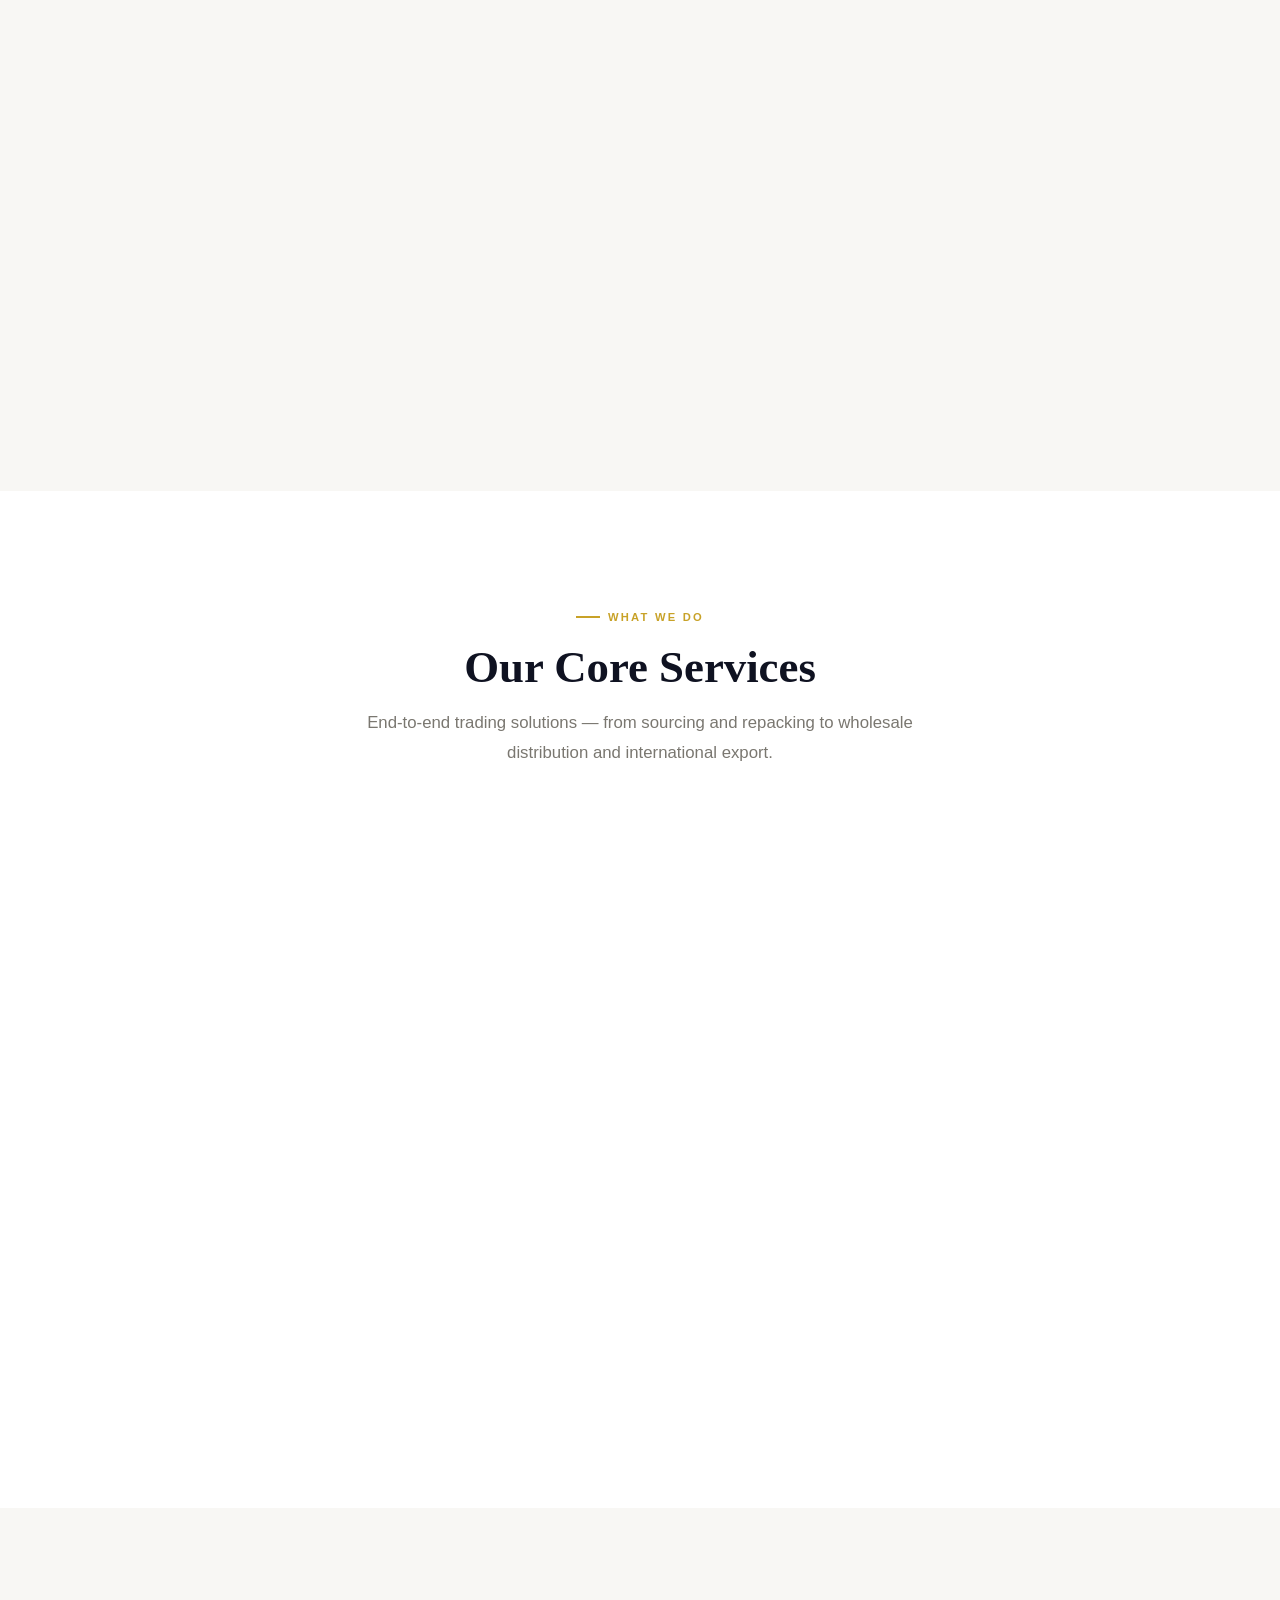
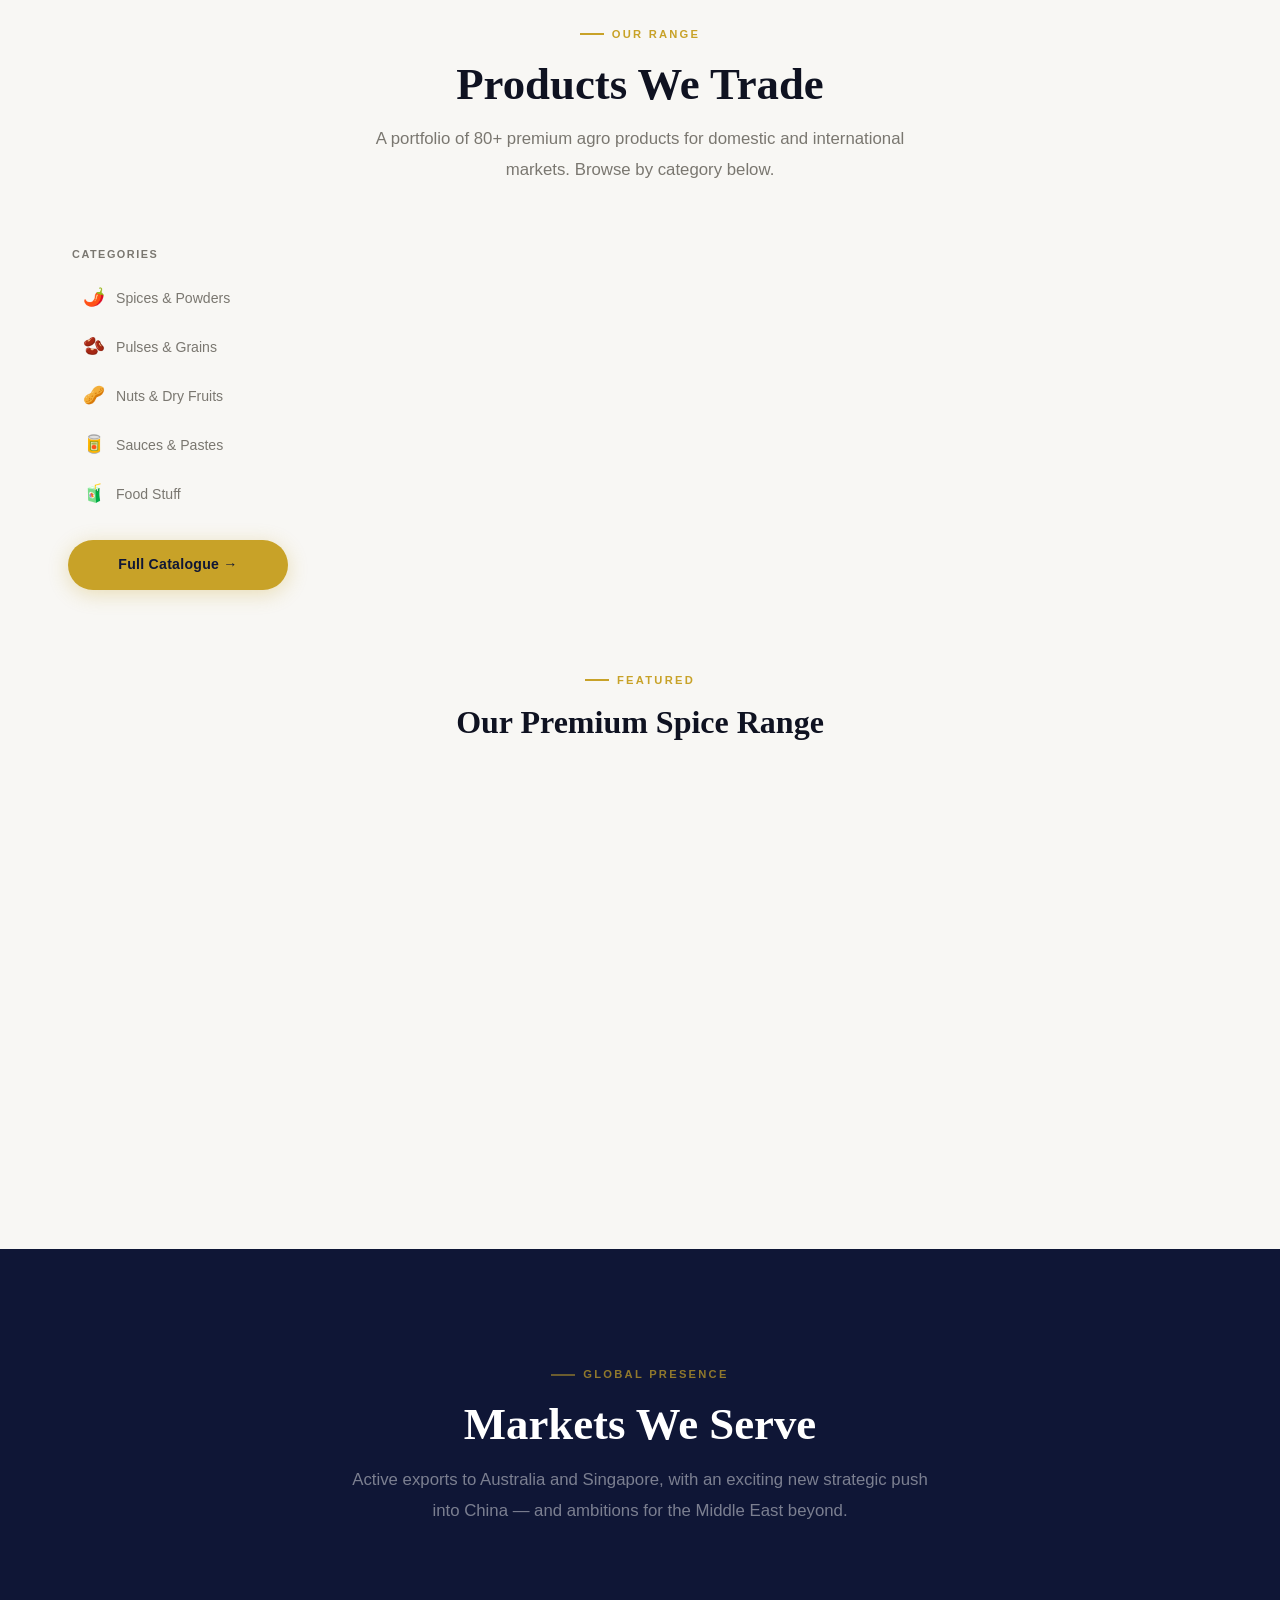
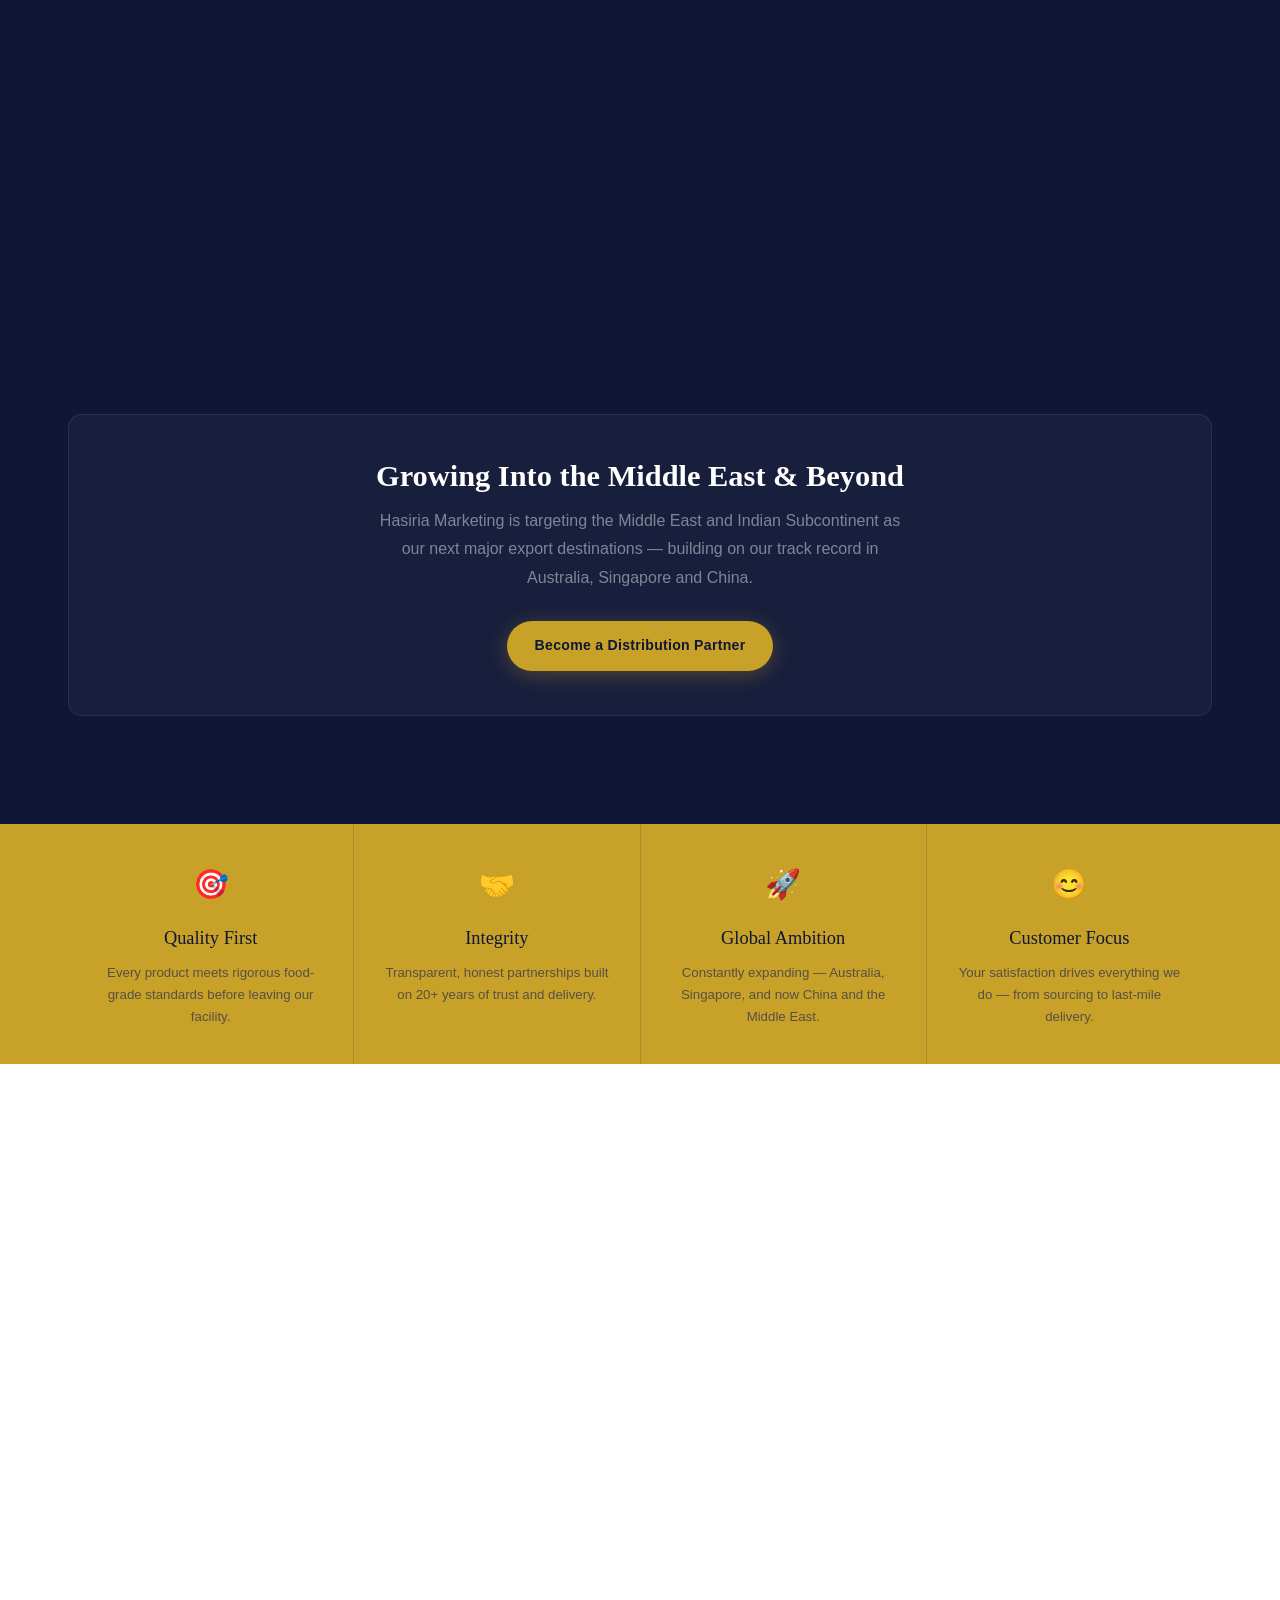
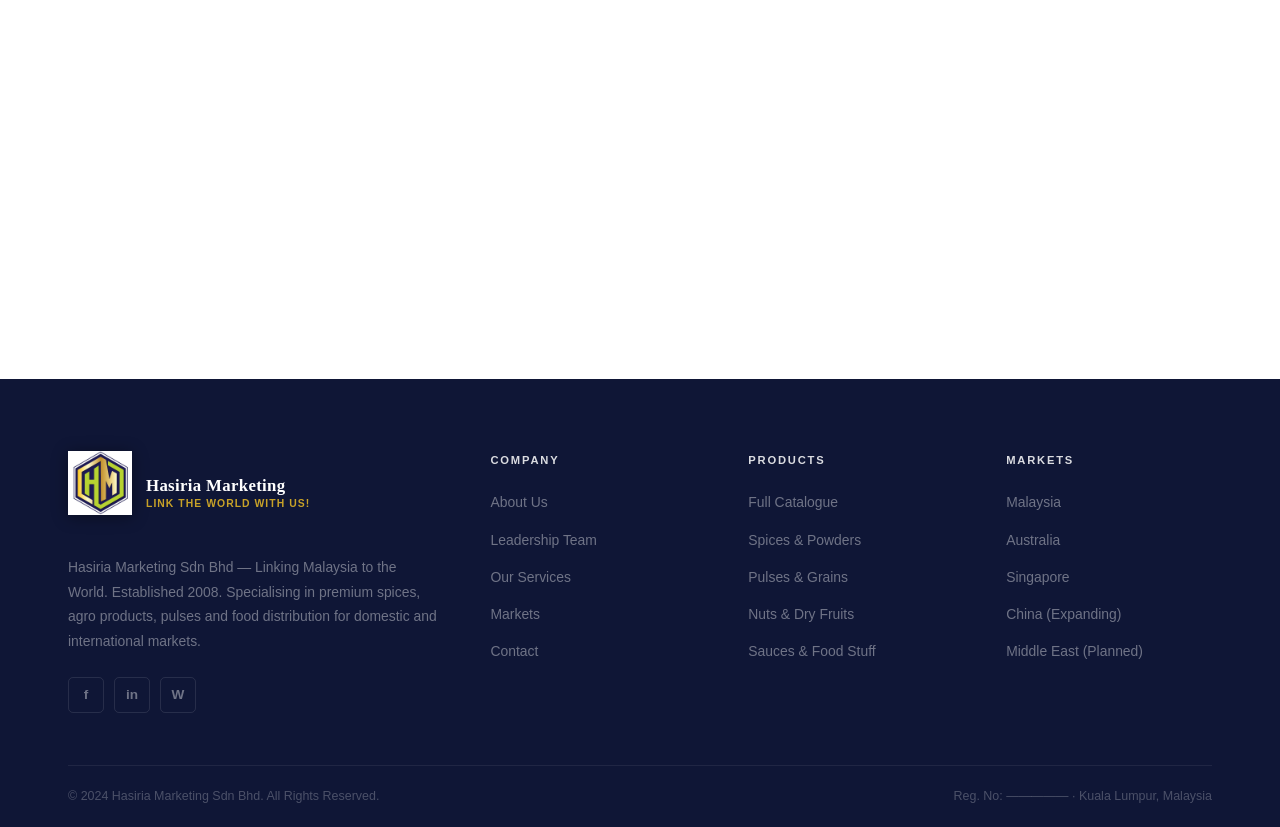
==== commit 740c8226: "Wave One file upload changes. Akashbillbright - Wave one file upload" ====
--- a/index.html
+++ b/index.html
@@ -1,825 +1,653 @@
-
 <!DOCTYPE html>
 <html lang="en">
 
 <head>
     <meta charset="UTF-8" />
-    <meta name="viewport" content="width=device-width, initial-scale=1.0" />
+    <meta name="viewport" content="width=device-width,initial-scale=1.0" />
     <title>Hasiria Marketing Sdn Bhd — Link the World with Us</title>
-    <meta name="description" content="Hasiria Marketing Sdn Bhd — Malaysia's trusted importer and exporter of premium spices, pulses, food items and general merchandise for 20+ years. Exporting to Australia, Singapore, China and beyond." />
-    <link rel="icon" href="images/logo.png" type="image/png" />
+    <meta name="description" content="Hasiria Marketing Sdn Bhd — Malaysia's premier importer and exporter of premium spices, agro-based food products and general merchandise since 2008. Exporting to Australia, Singapore, China and beyond." />
+    <!-- ── Security & Production Meta ── -->
+    <meta http-equiv="X-Content-Type-Options" content="nosniff" />
+    <meta http-equiv="X-Frame-Options" content="SAMEORIGIN" />
+    <meta http-equiv="X-XSS-Protection" content="1; mode=block" />
+    <meta http-equiv="Referrer-Policy" content="strict-origin-when-cross-origin" />
+    <meta http-equiv="Permissions-Policy" content="geolocation=(), microphone=(), camera=()" />
+    <meta http-equiv="Content-Security-Policy" content="
+    default-src 'self';
+    script-src 'self' 'unsafe-inline';
+    style-src 'self' 'unsafe-inline' https://fonts.googleapis.com;
+    font-src 'self' https://fonts.gstatic.com;
+    img-src 'self' data: https://images.unsplash.com;
+    connect-src 'self';
+    frame-ancestors 'none';
+    base-uri 'self';
+    form-action 'self';
+  " />
+    <!-- ── SEO & Social ── -->
+    <meta property="og:type" content="website" />
+    <meta property="og:title" content="Hasiria Marketing Sdn Bhd — Link the World with Us" />
+    <meta property="og:description" content="Malaysia's premier importer and exporter of premium spices, agro-based food products and general merchandise since 2008." />
+    <meta property="og:image" content="logo.png" />
+    <meta property="og:locale" content="en_MY" />
+    <meta name="twitter:card" content="summary_large_image" />
+    <meta name="robots" content="index, follow" />
+    <meta name="theme-color" content="#1a2456" />
+    <link rel="icon" href="logo.png" type="image/png" />
+    <link rel="apple-touch-icon" href="logo.png" />
+    <link rel="canonical" href="https://www.hasiriamarketing.com/" />
     <link rel="preconnect" href="https://fonts.googleapis.com" />
-    <link rel="preconnect" href="https://fonts.gstatic.com" crossorigin />
-    <link href="https://fonts.googleapis.com/css2?family=Cormorant+Garamond:ital,wght@0,400;0,600;0,700;1,400&family=Outfit:wght@300;400;500;600;700&display=swap" rel="stylesheet" />
+    <link rel="preconnect" href="https://fonts.gstatic.com" crossorigin/>
     <link rel="stylesheet" href="style.css" />
 </head>
 
 <body>
 
-    <!-- PRELOADER -->
-    <div class="preloader" id="preloader">
-        <div class="preloader-logo">
-            <img src="images/logo.png" alt="Hasiria Marketing" />
-            <div class="preloader-bar">
-                <div class="preloader-fill"></div>
-            </div>
-        </div>
-    </div>
-
-    <!-- NAVBAR -->
+    <!-- ── NAVBAR ── -->
     <nav class="navbar" id="navbar">
         <div class="container nav-inner">
             <a href="index.html" class="nav-logo">
-                <img src="images/logo.png" alt="Hasiria Marketing Sdn Bhd" />
+                <img src="logo.png" alt="Hasiria Marketing Sdn Bhd" />
             </a>
-            <ul class="nav-links" id="navLinks">
-                <li><a href="index.html" class="active">Home</a></li>
-                <li><a href="about.html">About</a></li>
+            <ul class="nav-links">
+                <li><a href="#hero" class="active">Home</a></li>
+                <li><a href="#about">About</a></li>
                 <li><a href="#services">Services</a></li>
                 <li><a href="#products">Products</a></li>
                 <li><a href="#markets">Markets</a></li>
+                <li><a href="about.html">Our Team</a></li>
+                <li><a href="products.html">Catalogue</a></li>
                 <li><a href="#contact">Contact</a></li>
             </ul>
-            <div class="nav-actions">
-                <a href="#contact" class="btn btn-primary nav-cta">Get in Touch</a>
-                <button class="hamburger" id="hamburger" aria-label="Toggle menu">
-          <span></span><span></span><span></span>
-        </button>
+            <div class="nav-right">
+                <a href="#contact" class="btn btn-primary">Get a Quote</a>
+                <div class="hamburger" id="hamburger"><span></span><span></span><span></span></div>
             </div>
         </div>
     </nav>
-
-    <!-- HERO -->
-    <section class="hero" id="home">
-        <div class="hero-bg">
-            <div class="hero-overlay"></div>
-            <div class="spice-particles">
-                <span class="particle p1"></span>
-                <span class="particle p2"></span>
-                <span class="particle p3"></span>
-                <span class="particle p4"></span>
-                <span class="particle p5"></span>
-                <span class="particle p6"></span>
-            </div>
-        </div>
-        <div class="container">
-            <div class="hero-content">
-                <div class="hero-badge reveal">
-                    <span class="badge-dot"></span> Est. 2003 &bull; Kuala Lumpur, Malaysia &bull; 20+ Years of Excellence
-                </div>
-                <h1 class="hero-title reveal reveal-delay-1">
-                    <span class="line">Linking Malaysia</span>
-                    <span class="line italic-line">to the World</span>
-                </h1>
-                <p class="hero-desc reveal reveal-delay-2">
-                    Premium spices, pulses and food products — exported from the heart of Malaysia to Australia, Singapore, China and beyond. Trusted by businesses for over two decades.
-                </p>
-                <div class="hero-actions reveal reveal-delay-3">
-                    <a href="#products" class="btn btn-primary btn-lg">Explore Products</a>
-                    <a href="about.html" class="btn btn-ghost btn-lg">Our Story</a>
-                </div>
-            </div>
-
-            <div class="hero-stats reveal reveal-delay-3">
-                <div class="stat">
-                    <div class="stat-num" data-target="20" data-suffix="+">0+</div>
-                    <div class="stat-label">Years Experience</div>
-                </div>
-                <div class="stat-divider"></div>
-                <div class="stat">
-                    <div class="stat-num" data-target="15" data-suffix="M+">0M</div>
-                    <div class="stat-label">MYR Sales Growth</div>
-                </div>
-                <div class="stat-divider"></div>
-                <div class="stat">
-                    <div class="stat-num" data-target="5" data-suffix="+">0+</div>
-                    <div class="stat-label">Export Countries</div>
-                </div>
-                <div class="stat-divider"></div>
-                <div class="stat">
-                    <div class="stat-num" data-target="50" data-suffix="+">0+</div>
-                    <div class="stat-label">Premium Products</div>
-                </div>
-            </div>
-        </div>
-
-        <div class="hero-scroll-hint">
-            <div class="scroll-line"></div>
-            <span>Scroll to explore</span>
+    <nav class="mobile-nav" id="mobileNav">
+        <a href="#hero">Home</a>
+        <a href="#about">About</a>
+        <a href="#services">Services</a>
+        <a href="#products">Products</a>
+        <a href="#markets">Markets</a>
+        <a href="about.html">Our Team</a>
+        <a href="products.html">Catalogue</a>
+        <a href="#contact">Contact</a>
+        <a href="#contact" class="btn btn-primary">Get a Quote</a>
+    </nav>
+
+
+    <!-- ── HERO ── -->
+    <section class="hero" id="hero">
+        <div class="hero-pattern"></div>
+        <div class="container">
+            <div class="hero-inner">
+
+                <div class="hero-copy">
+                    <div class="hero-badge">
+                        <span class="pulse-dot"></span> Est. 2008 &nbsp;·&nbsp; Kuala Lumpur, Malaysia
+                    </div>
+                    <h1>Connecting<br>Malaysian Quality<br>to the <span>World</span></h1>
+                    <p class="hero-tagline">Link the world with us!</p>
+                    <p class="hero-desc">
+                        A dynamic, growing company specialising in the sourcing, processing and distribution of high-quality spices and agro-based food products — with active exports to Australia, Singapore and a strategic new expansion into China.
+                    </p>
+                    <div class="hero-actions">
+                        <a href="products.html" class="btn btn-primary">View Full Catalogue</a>
+                        <a href="about.html" class="btn btn-outline-white">Meet Our Team</a>
+                    </div>
+                    <div class="hero-stats">
+                        <div class="hero-stat">
+                            <div class="stat-num" data-count="20" data-suffix="+">0+</div>
+                            <div class="stat-label">Years of<br>Excellence</div>
+                        </div>
+                        <div class="hero-stat">
+                            <div class="stat-num" data-count="80" data-suffix="+">0+</div>
+                            <div class="stat-label">Premium<br>Products</div>
+                        </div>
+                        <div class="hero-stat">
+                            <div class="stat-num" data-count="5" data-suffix="+">0+</div>
+                            <div class="stat-label">Export<br>Countries</div>
+                        </div>
+                    </div>
+                </div>
+
+                <div class="hero-visual">
+                    <div class="hero-img-stack">
+                        <div class="hero-img-main">
+                            <img src="https://images.unsplash.com/photo-1596040033229-a9821ebd058d?w=900&q=80" alt="Premium spices and agro products" loading="eager" />
+                        </div>
+                        <div class="hero-img-secondary">
+                            <img src="https://images.unsplash.com/photo-1582281171754-3c14394ee7e7?w=600&q=80" alt="Spice trading" loading="eager" />
+                        </div>
+                        <div class="hero-float">
+                            <div class="hf-icon gold">🌏</div>
+                            <div>
+                                <div class="hf-title">Global Reach</div>
+                                <div class="hf-sub">AU · SG · CN &amp; more</div>
+                            </div>
+                        </div>
+                        <div class="hero-float">
+                            <div class="hf-icon green">✅</div>
+                            <div>
+                                <div class="hf-title">Quality Assured</div>
+                                <div class="hf-sub">Food-grade certified</div>
+                            </div>
+                        </div>
+                    </div>
+                </div>
+
+            </div>
         </div>
     </section>
 
-    <!-- MARQUEE -->
-    <div class="marquee-strip">
-        <div class="marquee-track">
-            <span>Premium Spices</span><span class="sep">✦</span>
-            <span>Aromatic Pulses</span><span class="sep">✦</span>
-            <span>Australian Export</span><span class="sep">✦</span>
-            <span>Singapore Trade</span><span class="sep">✦</span>
-            <span>China Market</span><span class="sep">✦</span>
-            <span>Coriander Seeds</span><span class="sep">✦</span>
-            <span>Turmeric Powder</span><span class="sep">✦</span>
-            <span>Cumin Seeds</span><span class="sep">✦</span>
-            <span>Star Anise</span><span class="sep">✦</span>
-            <span>Cardamom</span><span class="sep">✦</span>
-            <span>Yellow Dhal</span><span class="sep">✦</span>
-            <span>Wholesale Trading</span><span class="sep">✦</span>
-            <span>Premium Spices</span><span class="sep">✦</span>
-            <span>Aromatic Pulses</span><span class="sep">✦</span>
-            <span>Australian Export</span><span class="sep">✦</span>
-            <span>Singapore Trade</span><span class="sep">✦</span>
-            <span>China Market</span><span class="sep">✦</span>
-            <span>Coriander Seeds</span><span class="sep">✦</span>
-            <span>Turmeric Powder</span><span class="sep">✦</span>
+
+    <!-- ── TICKER ── -->
+    <div class="ticker">
+        <div class="ticker-track">
+            <span class="ticker-item"><span class="ti-star">✦</span>Premium Spices</span>
+            <span class="ticker-item"><span class="ti-star">✦</span>Pulses &amp; Grains</span>
+            <span class="ticker-item"><span class="ti-star">✦</span>Food Products</span>
+            <span class="ticker-item"><span class="ti-star">✦</span>Repacking Services</span>
+            <span class="ticker-item"><span class="ti-star">✦</span>Export to Australia</span>
+            <span class="ticker-item"><span class="ti-star">✦</span>Export to Singapore</span>
+            <span class="ticker-item"><span class="ti-star">✦</span>Expanding to China</span>
+            <span class="ticker-item"><span class="ti-star">✦</span>Wholesale &amp; Retail</span>
+            <span class="ticker-item"><span class="ti-star">✦</span>20+ Years Experience</span>
+            <span class="ticker-item"><span class="ti-star">✦</span>80+ Products</span>
+            <!-- duplicate -->
+            <span class="ticker-item"><span class="ti-star">✦</span>Premium Spices</span>
+            <span class="ticker-item"><span class="ti-star">✦</span>Pulses &amp; Grains</span>
+            <span class="ticker-item"><span class="ti-star">✦</span>Food Products</span>
+            <span class="ticker-item"><span class="ti-star">✦</span>Repacking Services</span>
+            <span class="ticker-item"><span class="ti-star">✦</span>Export to Australia</span>
+            <span class="ticker-item"><span class="ti-star">✦</span>Export to Singapore</span>
+            <span class="ticker-item"><span class="ti-star">✦</span>Expanding to China</span>
+            <span class="ticker-item"><span class="ti-star">✦</span>Wholesale &amp; Retail</span>
+            <span class="ticker-item"><span class="ti-star">✦</span>20+ Years Experience</span>
+            <span class="ticker-item"><span class="ti-star">✦</span>80+ Products</span>
         </div>
     </div>
 
-    <!-- ABOUT SNAPSHOT -->
-    <section class="section about-snap" id="about-snap">
-        <div class="container">
-            <div class="about-snap-grid">
-                <div class="about-snap-visual">
+
+    <!-- ── ABOUT ── -->
+    <section class="section about-home" id="about">
+        <div class="container">
+            <div class="about-grid">
+
+                <div class="about-visual reveal">
                     <div class="about-img-wrap">
-                        <img src="https://images.unsplash.com/photo-1596040033229-a9821ebd058d?w=600&q=80" alt="Spices from Malaysia" class="about-main-img" />
-                        <div class="about-overlay-card">
-                            <div class="oc-num">2003</div>
-                            <div class="oc-text">Year Founded</div>
-                        </div>
-                        <div class="about-accent-img">
-                            <img src="https://images.unsplash.com/photo-1599909533731-b2b20adb8f93?w=300&q=80" alt="Spice market" />
-                        </div>
-                    </div>
-                </div>
-
-                <div class="about-snap-content">
-                    <span class="section-label">Who We Are</span>
-                    <h2 class="section-title">20+ Years of<br><em>Trusted Global Trade</em></h2>
-                    <p>Founded in 2003, Hasiria Marketing Sdn Bhd has grown into one of Malaysia's most respected importers and exporters of premium spices, pulses, food products, and general merchandise.</p>
-                    <p>With over two decades of expertise and strong partnerships across Australia, Singapore, and now expanding into China, we bring the finest Malaysian produce to global tables.</p>
-
-                    <div class="snap-features">
-                        <div class="snap-feat">
-                            <div class="sf-icon">🌿</div>
+                        <img src="https://images.unsplash.com/photo-1578916171728-46686eac8d58?w=800&q=80" alt="Hasiria Marketing trading operations" />
+                    </div>
+                    <div class="about-img-badge">
+                        <div class="badge-big">20+</div>
+                        <div class="badge-lbl">Years of Trust</div>
+                    </div>
+                </div>
+
+                <div class="about-text reveal rv1">
+                    <span class="eyebrow">Who We Are</span>
+                    <h2 style="margin-bottom:18px;">A Dynamic &amp; Growing<br>Agro Trading Company</h2>
+                    <p>Established in 2008, <strong>Hasiria Marketing Sdn Bhd</strong> is a dynamic and growing company specialising in the sourcing, processing and distribution of high-quality spices and agro-based food products. With a strong foundation
+                        in the agro industry, we are committed to delivering excellence across both domestic and international markets.</p>
+                    <p>Our core expertise lies in the import and export of a wide range of agro products, supported by a reliable global network. In addition to bulk trading, we provide professional <strong>repacking services</strong> for spices, tailored
+                        to meet the needs of retail businesses — ensuring product freshness, hygiene and appealing presentation.</p>
+                    <div class="obj-list">
+                        <div class="obj-item">
+                            <div class="obj-num">01</div>
+                            <div class="obj-txt">Lead the export market for food products targeting the Middle East and Indian subcontinent</div>
+                        </div>
+                        <div class="obj-item">
+                            <div class="obj-num">02</div>
+                            <div class="obj-txt">Be a major player in import and export of spices and pulses with high domestic and international demand</div>
+                        </div>
+                        <div class="obj-item">
+                            <div class="obj-num">03</div>
+                            <div class="obj-txt">Build a world-class, truly global enterprise that expands into new territories every year</div>
+                        </div>
+                        <div class="obj-item">
+                            <div class="obj-num">04</div>
+                            <div class="obj-txt">Provide quality agro goods at competitive prices, benefiting Malaysian and global buyers</div>
+                        </div>
+                    </div>
+                    <div class="about-actions">
+                        <a href="about.html" class="btn btn-navy">Meet Our Leadership</a>
+                        <a href="products.html" class="btn btn-outline">Full Product Catalogue</a>
+                    </div>
+                </div>
+
+            </div>
+        </div>
+    </section>
+
+
+    <!-- ── SERVICES ── -->
+    <section class="section" id="services">
+        <div class="container">
+            <div class="text-center">
+                <span class="eyebrow">What We Do</span>
+                <h2 style="margin-bottom:14px;">Our Core Services</h2>
+                <p class="section-sub">End-to-end trading solutions — from sourcing and repacking to wholesale distribution and international export.</p>
+            </div>
+            <div class="services-grid">
+                <div class="svc-card reveal">
+                    <div class="svc-icon">🌍</div>
+                    <h3>Import &amp; Export</h3>
+                    <p>Comprehensive global trade operations led by our CEO, connecting Malaysian premium agro products to markets in Australia, Singapore, China and beyond.</p>
+                </div>
+                <div class="svc-card reveal rv1">
+                    <div class="svc-icon">🌶️</div>
+                    <h3>Spices &amp; Agro Products</h3>
+                    <p>Premium spices, pulses, grains and agro-based food products sourced and distributed to the highest food-grade standards — domestic and international.</p>
+                </div>
+                <div class="svc-card reveal rv2">
+                    <div class="svc-icon">📦</div>
+                    <h3>Professional Repacking</h3>
+                    <p>Tailored repacking services for retail businesses — ensuring product freshness, hygiene and visually appealing presentation for end consumers.</p>
+                </div>
+                <div class="svc-card reveal">
+                    <div class="svc-icon">🛒</div>
+                    <h3>Wholesale &amp; Retail</h3>
+                    <p>Supplying hypermarkets, supermarkets, mini markets and restaurant chains with consistent, high-quality food and general merchandise products.</p>
+                </div>
+                <div class="svc-card reveal rv1">
+                    <div class="svc-icon">🤝</div>
+                    <h3>International Business Dev.</h3>
+                    <p>Driven by our UK-based Director, Saajit Irfahn, we actively develop and expand our overseas business partnerships and distribution networks.</p>
+                </div>
+                <div class="svc-card reveal rv2">
+                    <div class="svc-icon">🧴</div>
+                    <h3>General Merchandise</h3>
+                    <p>A broad portfolio of general merchandise and chemical trading, serving industrial and commercial clients throughout Malaysia and internationally.</p>
+                </div>
+            </div>
+        </div>
+    </section>
+
+
+    <!-- ── PRODUCTS (homepage tab preview) ── -->
+    <section class="section products" id="products">
+        <div class="container">
+            <div class="text-center">
+                <span class="eyebrow">Our Range</span>
+                <h2 style="margin-bottom:14px;">Products We Trade</h2>
+                <p class="section-sub">A portfolio of 80+ premium agro products for domestic and international markets. Browse by category below.</p>
+            </div>
+
+            <div class="products-layout">
+                <div class="products-sidebar">
+                    <div class="products-sidebar-title">Categories</div>
+                    <div class="tab-list">
+                        <button class="tab-btn" data-tab="spices"><span class="tab-ico">🌶️</span> Spices &amp; Powders</button>
+                        <button class="tab-btn" data-tab="pulses"><span class="tab-ico">🫘</span> Pulses &amp; Grains</button>
+                        <button class="tab-btn" data-tab="nuts"><span class="tab-ico">🥜</span> Nuts &amp; Dry Fruits</button>
+                        <button class="tab-btn" data-tab="sauces"><span class="tab-ico">🥫</span> Sauces &amp; Pastes</button>
+                        <button class="tab-btn" data-tab="others"><span class="tab-ico">🧃</span> Food Stuff</button>
+                    </div>
+                    <div style="margin-top:24px;">
+                        <a href="products.html" class="btn btn-primary" style="width:100%;justify-content:center;">Full Catalogue →</a>
+                    </div>
+                </div>
+
+                <div class="products-main">
+
+                    <!-- SPICES -->
+                    <div class="products-panel" data-tab="spices">
+                        <div class="panel-header">
+                            <span class="panel-ico">🌶️</span>
                             <div>
-                                <strong>Premium Quality</strong>
-                                <span>Strict sourcing standards for every product</span>
-                            </div>
-                        </div>
-                        <div class="snap-feat">
-                            <div class="sf-icon">🌍</div>
+                                <div class="panel-title">Spices &amp; Powders</div>
+                                <div class="panel-count">30+ items</div>
+                            </div>
+                        </div>
+                        <div class="products-grid">
+                            <div class="prod-chip"><img src="https://images.unsplash.com/photo-1599909533731-12d62a5d01b5?w=80&q=70" alt="" />Coriander Seeds</div>
+                            <div class="prod-chip"><img src="https://images.unsplash.com/photo-1618160702438-9b02ab6515c9?w=80&q=70" alt="" />Cumin Seeds</div>
+                            <div class="prod-chip"><img src="https://images.unsplash.com/photo-1618160702438-9b02ab6515c9?w=80&q=70" alt="" />Fennel Seeds</div>
+                            <div class="prod-chip"><img src="https://images.unsplash.com/photo-1615485290382-441e4d049cb5?w=80&q=70" alt="" />Turmeric Fingers</div>
+                            <div class="prod-chip"><img src="https://images.unsplash.com/photo-1526318896980-cf78c088247c?w=80&q=70" alt="" />Dried Chili (Byadgi)</div>
+                            <div class="prod-chip"><img src="https://images.unsplash.com/photo-1526318896980-cf78c088247c?w=80&q=70" alt="" />Chili (Sannam)</div>
+                            <div class="prod-chip"><img src="https://images.unsplash.com/photo-1596040033229-a9821ebd058d?w=80&q=70" alt="" />Chili Powder</div>
+                            <div class="prod-chip"><img src="https://images.unsplash.com/photo-1615485290382-441e4d049cb5?w=80&q=70" alt="" />Turmeric Powder</div>
+                            <div class="prod-chip"><img src="https://images.unsplash.com/photo-1556679343-c7306c1976bc?w=80&q=70" alt="" />Star Anise</div>
+                            <div class="prod-chip"><img src="https://images.unsplash.com/photo-1618160702438-9b02ab6515c9?w=80&q=70" alt="" />Mustard Seeds</div>
+                            <div class="prod-chip"><img src="https://images.unsplash.com/photo-1618160702438-9b02ab6515c9?w=80&q=70" alt="" />Dill Seeds</div>
+                            <div class="prod-chip"><img src="https://images.unsplash.com/photo-1618160702438-9b02ab6515c9?w=80&q=70" alt="" />Sesame Seeds</div>
+                        </div>
+                    </div>
+
+                    <!-- PULSES -->
+                    <div class="products-panel" data-tab="pulses">
+                        <div class="panel-header">
+                            <span class="panel-ico">🫘</span>
                             <div>
-                                <strong>Global Reach</strong>
-                                <span>Active exports to 5+ countries worldwide</span>
-                            </div>
-                        </div>
-                        <div class="snap-feat">
-                            <div class="sf-icon">🤝</div>
+                                <div class="panel-title">Pulses &amp; Grains</div>
+                                <div class="panel-count">15+ items</div>
+                            </div>
+                        </div>
+                        <div class="products-grid">
+                            <div class="prod-chip"><img src="https://images.unsplash.com/photo-1546069901-ba9599a7e63c?w=80&q=70" alt="" />Yellow Split Peas</div>
+                            <div class="prod-chip"><img src="https://images.unsplash.com/photo-1546069901-ba9599a7e63c?w=80&q=70" alt="" />Mung Dhal</div>
+                            <div class="prod-chip"><img src="https://images.unsplash.com/photo-1546069901-ba9599a7e63c?w=80&q=70" alt="" />Red Lentils</div>
+                            <div class="prod-chip"><img src="https://images.unsplash.com/photo-1546069901-ba9599a7e63c?w=80&q=70" alt="" />Chick Peas</div>
+                            <div class="prod-chip"><img src="https://images.unsplash.com/photo-1574323347407-f5e1ad6d020b?w=80&q=70" alt="" />Wheat Grain</div>
+                            <div class="prod-chip"><img src="https://images.unsplash.com/photo-1574323347407-f5e1ad6d020b?w=80&q=70" alt="" />Wheat Flour</div>
+                            <div class="prod-chip"><img src="https://images.unsplash.com/photo-1546069901-ba9599a7e63c?w=80&q=70" alt="" />Kidney Beans</div>
+                            <div class="prod-chip"><img src="https://images.unsplash.com/photo-1546069901-ba9599a7e63c?w=80&q=70" alt="" />Red Beans</div>
+                            <div class="prod-chip"><img src="https://images.unsplash.com/photo-1546069901-ba9599a7e63c?w=80&q=70" alt="" />Mung Beans</div>
+                            <div class="prod-chip"><img src="https://images.unsplash.com/photo-1546069901-ba9599a7e63c?w=80&q=70" alt="" />Urad Dal</div>
+                            <div class="prod-chip"><img src="https://images.unsplash.com/photo-1546069901-ba9599a7e63c?w=80&q=70" alt="" />Roasted Gram</div>
+                            <div class="prod-chip"><img src="https://images.unsplash.com/photo-1567593810070-7a3d471af022?w=80&q=70" alt="" />Peanut / Corn</div>
+                        </div>
+                    </div>
+
+                    <!-- NUTS -->
+                    <div class="products-panel" data-tab="nuts">
+                        <div class="panel-header">
+                            <span class="panel-ico">🥜</span>
                             <div>
-                                <strong>Trusted Partnerships</strong>
-                                <span>Long-standing B2B relationships across Asia-Pacific</span>
-                            </div>
-                        </div>
-                    </div>
-
-                    <a href="about.html" class="btn btn-primary" style="margin-top:32px">Meet Our Team →</a>
+                                <div class="panel-title">Nuts &amp; Dry Fruits</div>
+                                <div class="panel-count">10+ items</div>
+                            </div>
+                        </div>
+                        <div class="products-grid">
+                            <div class="prod-chip"><img src="https://images.unsplash.com/photo-1567593810070-7a3d471af022?w=80&q=70" alt="" />Cashew Nut</div>
+                            <div class="prod-chip"><img src="https://images.unsplash.com/photo-1567593810070-7a3d471af022?w=80&q=70" alt="" />Badam / Almond</div>
+                            <div class="prod-chip"><img src="https://images.unsplash.com/photo-1567593810070-7a3d471af022?w=80&q=70" alt="" />Pistachio</div>
+                            <div class="prod-chip"><img src="https://images.unsplash.com/photo-1590080875897-e8c33be83c46?w=80&q=70" alt="" />Kurma / Dates</div>
+                            <div class="prod-chip"><img src="https://images.unsplash.com/photo-1548291003-8a6e5e29f0bb?w=80&q=70" alt="" />Golden Raisins</div>
+                            <div class="prod-chip"><img src="https://images.unsplash.com/photo-1548291003-8a6e5e29f0bb?w=80&q=70" alt="" />Black Raisins</div>
+                        </div>
+                    </div>
+
+                    <!-- SAUCES -->
+                    <div class="products-panel" data-tab="sauces">
+                        <div class="panel-header">
+                            <span class="panel-ico">🥫</span>
+                            <div>
+                                <div class="panel-title">Sauces &amp; Pastes</div>
+                                <div class="panel-count">5 items</div>
+                            </div>
+                        </div>
+                        <div class="products-grid">
+                            <div class="prod-chip"><img src="https://images.unsplash.com/photo-1567529684892-09290a1b2d05?w=80&q=70" alt="" />Chili Sauce</div>
+                            <div class="prod-chip"><img src="https://images.unsplash.com/photo-1608549036573-2a4b62ad16ea?w=80&q=70" alt="" />Tomato Sauce</div>
+                            <div class="prod-chip"><img src="https://images.unsplash.com/photo-1567529684892-09290a1b2d05?w=80&q=70" alt="" />Oyster Sauce</div>
+                            <div class="prod-chip"><img src="https://images.unsplash.com/photo-1608549036573-2a4b62ad16ea?w=80&q=70" alt="" />Kundu Chilli</div>
+                        </div>
+                    </div>
+
+                    <!-- OTHERS -->
+                    <div class="products-panel" data-tab="others">
+                        <div class="panel-header">
+                            <span class="panel-ico">🧃</span>
+                            <div>
+                                <div class="panel-title">Food Stuff &amp; Others</div>
+                                <div class="panel-count">10+ items</div>
+                            </div>
+                        </div>
+                        <div class="products-grid">
+                            <div class="prod-chip"><img src="https://images.unsplash.com/photo-1558293842-c0fd3db86157?w=80&q=70" alt="" />Gula Melaka</div>
+                            <div class="prod-chip"><img src="https://images.unsplash.com/photo-1574323347407-f5e1ad6d020b?w=80&q=70" alt="" />Papadam / Apalam</div>
+                            <div class="prod-chip"><img src="https://images.unsplash.com/photo-1547952585-07762a55d763?w=80&q=70" alt="" />Indomie Mi Goreng</div>
+                            <div class="prod-chip"><img src="https://images.unsplash.com/photo-1547952585-07762a55d763?w=80&q=70" alt="" />Bihun</div>
+                            <div class="prod-chip"><img src="https://images.unsplash.com/photo-1558293842-c0fd3db86157?w=80&q=70" alt="" />Madu / Honey</div>
+                            <div class="prod-chip"><img src="https://images.unsplash.com/photo-1558293842-c0fd3db86157?w=80&q=70" alt="" />Brown Sugar</div>
+                            <div class="prod-chip"><img src="https://images.unsplash.com/photo-1558293842-c0fd3db86157?w=80&q=70" alt="" />White / Green Sago</div>
+                            <div class="prod-chip"><img src="https://images.unsplash.com/photo-1546069901-ba9599a7e63c?w=80&q=70" alt="" />Rice Pori</div>
+                            <div class="prod-chip"><img src="https://images.unsplash.com/photo-1547952585-07762a55d763?w=80&q=70" alt="" />Cooking Oils (Export)</div>
+                            <div class="prod-chip"><img src="https://images.unsplash.com/photo-1547952585-07762a55d763?w=80&q=70" alt="" />Bawang Goreng</div>
+                        </div>
+                    </div>
+
+                </div>
+            </div>
+
+            <!-- Spice gallery -->
+            <div class="spice-gallery-wrap">
+                <div class="text-center" style="margin-bottom:36px;">
+                    <span class="eyebrow">Featured</span>
+                    <h3 style="font-size:2rem;">Our Premium Spice Range</h3>
+                </div>
+                <div class="spice-gallery">
+                    <div class="spice-card reveal"><img src="https://images.unsplash.com/photo-1596040033229-a9821ebd058d?w=500&q=80" alt="Mixed Spices" />
+                        <div class="spice-label">Mixed Spice Blends</div>
+                    </div>
+                    <div class="spice-card reveal rv1"><img src="https://images.unsplash.com/photo-1615485290382-441e4d049cb5?w=500&q=80" alt="Turmeric" />
+                        <div class="spice-label">Fresh Turmeric</div>
+                    </div>
+                    <div class="spice-card reveal rv2"><img src="https://images.unsplash.com/photo-1526318896980-cf78c088247c?w=500&q=80" alt="Red Chili" />
+                        <div class="spice-label">Premium Red Chili</div>
+                    </div>
+                    <div class="spice-card reveal rv3"><img src="https://images.unsplash.com/photo-1586201375761-83865001e31c?w=500&q=80" alt="Cardamom" />
+                        <div class="spice-label">Green Cardamom</div>
+                    </div>
                 </div>
             </div>
         </div>
     </section>
 
-    <!-- SERVICES -->
-    <section class="section services-section" id="services">
-        <div class="container">
-            <div class="text-center mb-lg">
-                <span class="section-label">What We Do</span>
-                <h2 class="section-title">Core Services</h2>
-                <p class="section-intro">End-to-end trading solutions spanning import, export, wholesale, retail and international logistics.</p>
-            </div>
-
-            <div class="services-grid">
-                <div class="service-card reveal">
-                    <div class="sc-image">
-                        <img src="https://images.unsplash.com/photo-1566833897778-3cccfd2aaff5?w=400&q=80" alt="Import Export" />
-                    </div>
-                    <div class="sc-body">
-                        <div class="sc-icon">🌍</div>
-                        <h3>Import &amp; Export</h3>
-                        <p>Comprehensive trading services connecting Malaysia to global markets — Australia, Singapore, China and beyond.</p>
-                    </div>
-                </div>
-                <div class="service-card reveal">
-                    <div class="sc-image">
-                        <img src="https://images.unsplash.com/photo-1532336414038-cf19250c5757?w=400&q=80" alt="Spices and Pulses" />
-                    </div>
-                    <div class="sc-body">
-                        <div class="sc-icon">🌶️</div>
-                        <h3>Spices &amp; Pulses</h3>
-                        <p>Premium quality spices and pulses sourced from the finest regions, meeting international food-grade standards.</p>
-                    </div>
-                </div>
-                <div class="service-card reveal">
-                    <div class="sc-image">
-                        <img src="https://images.unsplash.com/photo-1542838132-92c53300491e?w=400&q=80" alt="Wholesale Retail" />
-                    </div>
-                    <div class="sc-body">
-                        <div class="sc-icon">🛒</div>
-                        <h3>Wholesale &amp; Retail</h3>
-                        <p>Supplying hypermarkets, supermarkets, mini markets and restaurant chains across Malaysia and East Asia.</p>
-                    </div>
-                </div>
-                <div class="service-card reveal">
-                    <div class="sc-image">
-                        <img src="https://images.unsplash.com/photo-1586201375761-83865001e31c?w=400&q=80" alt="Food Products" />
-                    </div>
-                    <div class="sc-body">
-                        <div class="sc-icon">🍲</div>
-                        <h3>Food Products &amp; Sauces</h3>
-                        <p>Curated range of beverages, sauces, pastes and specialty items including Gula Melaka and Papadom.</p>
-                    </div>
-                </div>
-                <div class="service-card reveal">
-                    <div class="sc-image">
-                        <img src="https://images.unsplash.com/photo-1615485290382-441e4d049cb5?w=400&q=80" alt="Chemicals Trading" />
-                    </div>
-                    <div class="sc-body">
-                        <div class="sc-icon">🧴</div>
-                        <h3>Chemicals Trading</h3>
-                        <p>Reliable chemical trading and general merchandise services for industrial and commercial clients.</p>
-                    </div>
-                </div>
-                <div class="service-card reveal">
-                    <div class="sc-image">
-                        <img src="https://images.unsplash.com/photo-1521791136064-7986c2920216?w=400&q=80" alt="B2B Partnerships" />
-                    </div>
-                    <div class="sc-body">
-                        <div class="sc-icon">🤝</div>
-                        <h3>B2B Partnerships</h3>
-                        <p>Strategic alliances with wholesale traders, hypermarkets and retailers to build lasting supply chains.</p>
-                    </div>
-                </div>
+
+    <!-- ── MARKETS ── -->
+    <section class="section markets" id="markets">
+        <div class="container">
+            <div class="text-center">
+                <span class="eyebrow">Global Presence</span>
+                <h2 style="margin-bottom:14px;">Markets We Serve</h2>
+                <p class="section-sub">Active exports to Australia and Singapore, with an exciting new strategic push into China — and ambitions for the Middle East beyond.</p>
+            </div>
+
+            <div class="markets-grid">
+                <div class="mkt-card reveal">
+                    <div class="mkt-img-wrap"><img class="mkt-img" src="https://images.unsplash.com/photo-1596422846543-75c6fc197f07?w=700&q=80" alt="Kuala Lumpur" /></div>
+                    <div class="mkt-overlay"></div>
+                    <div class="mkt-badge domestic">Domestic</div>
+                    <div class="mkt-content">
+                        <span class="mkt-flag">🇲🇾</span>
+                        <div class="mkt-name">Malaysia</div>
+                        <div class="mkt-city">Kuala Lumpur · East Malaysia</div>
+                    </div>
+                </div>
+                <div class="mkt-card reveal rv1">
+                    <div class="mkt-img-wrap"><img class="mkt-img" src="https://images.unsplash.com/photo-1524293568345-75d62c3664f7?w=700&q=80" alt="Sydney" /></div>
+                    <div class="mkt-overlay"></div>
+                    <div class="mkt-badge active">Active Export</div>
+                    <div class="mkt-content">
+                        <span class="mkt-flag">🇦🇺</span>
+                        <div class="mkt-name">Australia</div>
+                        <div class="mkt-city">Sydney · Melbourne</div>
+                    </div>
+                </div>
+                <div class="mkt-card reveal rv2">
+                    <div class="mkt-img-wrap"><img class="mkt-img" src="https://images.unsplash.com/photo-1525625293386-3f8f99389edd?w=700&q=80" alt="Singapore" /></div>
+                    <div class="mkt-overlay"></div>
+                    <div class="mkt-badge active">Active Export</div>
+                    <div class="mkt-content">
+                        <span class="mkt-flag">🇸🇬</span>
+                        <div class="mkt-name">Singapore</div>
+                        <div class="mkt-city">Marina Bay · Orchard</div>
+                    </div>
+                </div>
+                <div class="mkt-card reveal rv3">
+                    <div class="mkt-img-wrap"><img class="mkt-img" src="https://images.unsplash.com/photo-1547981609-4b6bfe67ca0b?w=700&q=80" alt="Shanghai" /></div>
+                    <div class="mkt-overlay"></div>
+                    <div class="mkt-badge new">Now Expanding</div>
+                    <div class="mkt-content">
+                        <span class="mkt-flag">🇨🇳</span>
+                        <div class="mkt-name">China</div>
+                        <div class="mkt-city">Shanghai · Beijing</div>
+                    </div>
+                </div>
+            </div>
+
+            <div class="markets-future">
+                <h3>Growing Into the Middle East &amp; Beyond</h3>
+                <p>Hasiria Marketing is targeting the Middle East and Indian Subcontinent as our next major export destinations — building on our track record in Australia, Singapore and China.</p>
+                <a href="#contact" class="btn btn-primary">Become a Distribution Partner</a>
             </div>
         </div>
     </section>
 
-    <!-- PRODUCTS -->
-    <section class="section products-section" id="products">
-        <div class="container">
-            <div class="text-center mb-lg">
-                <span class="section-label">Our Range</span>
-                <h2 class="section-title">Products We Offer</h2>
-                <p class="section-intro">A comprehensive range of premium food products for domestic distribution and global export.</p>
-            </div>
-
-            <div class="products-tabs">
-                <button class="tab-btn active" data-tab="spices">Spices</button>
-                <button class="tab-btn" data-tab="pulses">Pulses</button>
-                <button class="tab-btn" data-tab="foodstuff">Food Stuff</button>
-                <button class="tab-btn" data-tab="sauces">Sauces &amp; Pastes</button>
-            </div>
-
-            <!-- Spices Tab -->
-            <div class="product-tab active" id="tab-spices">
-                <div class="product-grid">
-                    <div class="product-card">
-                        <div class="product-img-wrap">
-                            <img src="https://images.unsplash.com/photo-1582735689369-4fe89db7114c?w=400&q=80" alt="Coriander Seeds" />
-                        </div>
-                        <div class="product-info">
-                            <h4>Coriander Seeds</h4>
-                            <span class="product-tag">Export Ready</span>
-                        </div>
-                    </div>
-                    <div class="product-card">
-                        <div class="product-img-wrap">
-                            <img src="https://images.unsplash.com/photo-1615485290382-441e4d049cb5?w=400&q=80" alt="Cumin Seeds" />
-                        </div>
-                        <div class="product-info">
-                            <h4>Cumin Seeds</h4>
-                            <span class="product-tag">Premium</span>
-                        </div>
-                    </div>
-                    <div class="product-card">
-                        <div class="product-img-wrap">
-                            <img src="https://images.unsplash.com/photo-1599909533731-b2b20adb8f93?w=400&q=80" alt="Turmeric" />
-                        </div>
-                        <div class="product-info">
-                            <h4>Turmeric Powder &amp; Fingers</h4>
-                            <span class="product-tag">Export Ready</span>
-                        </div>
-                    </div>
-                    <div class="product-card">
-                        <div class="product-img-wrap">
-                            <img src="https://images.unsplash.com/photo-1545044846-351ba102b6d5?w=400&q=80" alt="Dried Chili" />
-                        </div>
-                        <div class="product-info">
-                            <h4>Dried Chili &amp; Chili Powder</h4>
-                            <span class="product-tag">Premium</span>
-                        </div>
-                    </div>
-                    <div class="product-card">
-                        <div class="product-img-wrap">
-                            <img src="https://images.unsplash.com/photo-1608198093002-ad4e005484ec?w=400&q=80" alt="Star Anise" />
-                        </div>
-                        <div class="product-info">
-                            <h4>Star Anise</h4>
-                            <span class="product-tag">Export Ready</span>
-                        </div>
-                    </div>
-                    <div class="product-card">
-                        <div class="product-img-wrap">
-                            <img src="https://images.unsplash.com/photo-1570197788417-0e82375c9371?w=400&q=80" alt="Cardamom" />
-                        </div>
-                        <div class="product-info">
-                            <h4>Cardamom</h4>
-                            <span class="product-tag">Premium</span>
-                        </div>
-                    </div>
-                    <div class="product-card">
-                        <div class="product-img-wrap">
-                            <img src="https://images.unsplash.com/photo-1596040033229-a9821ebd058d?w=400&q=80" alt="Curry Powder" />
-                        </div>
-                        <div class="product-info">
-                            <h4>Curry Powder</h4>
-                            <span class="product-tag">Export Ready</span>
-                        </div>
-                    </div>
-                    <div class="product-card">
-                        <div class="product-img-wrap">
-                            <img src="https://images.unsplash.com/photo-1594282486552-05b4d80fbb9f?w=400&q=80" alt="Fennel Seeds" />
-                        </div>
-                        <div class="product-info">
-                            <h4>Fennel Seeds</h4>
-                            <span class="product-tag">Premium</span>
-                        </div>
-                    </div>
-                    <div class="product-card">
-                        <div class="product-img-wrap">
-                            <img src="https://images.unsplash.com/photo-1612143906011-bba74f2b3c16?w=400&q=80" alt="Mustard Seeds" />
-                        </div>
-                        <div class="product-info">
-                            <h4>Mustard Seeds</h4>
-                            <span class="product-tag">Export Ready</span>
-                        </div>
-                    </div>
-                    <div class="product-card">
-                        <div class="product-img-wrap">
-                            <img src="https://images.unsplash.com/photo-1596040033229-a9821ebd058d?w=400&q=80" alt="Methi Seeds" />
-                        </div>
-                        <div class="product-info">
-                            <h4>Methi Seeds</h4>
-                            <span class="product-tag">Premium</span>
-                        </div>
-                    </div>
-                    <div class="product-card">
-                        <div class="product-img-wrap">
-                            <img src="https://images.unsplash.com/photo-1615485290382-441e4d049cb5?w=400&q=80" alt="Dill Seeds" />
-                        </div>
-                        <div class="product-info">
-                            <h4>Dill Seeds</h4>
-                            <span class="product-tag">Export Ready</span>
-                        </div>
-                    </div>
-                    <div class="product-card">
-                        <div class="product-img-wrap">
-                            <img src="https://images.unsplash.com/photo-1606631757004-8c0c8f2ae6ec?w=400&q=80" alt="Dates and Raisins" />
-                        </div>
-                        <div class="product-info">
-                            <h4>Dates &amp; Raisins</h4>
-                            <span class="product-tag">Premium</span>
-                        </div>
-                    </div>
-                </div>
-            </div>
-
-            <!-- Pulses Tab -->
-            <div class="product-tab" id="tab-pulses">
-                <div class="product-grid">
-                    <div class="product-card">
-                        <div class="product-img-wrap">
-                            <img src="https://images.unsplash.com/photo-1585996803600-aca1d6bc4ee2?w=400&q=80" alt="Yellow Dhal" />
-                        </div>
-                        <div class="product-info">
-                            <h4>Australian Yellow Dhal</h4>
-                            <span class="product-tag">Premium Import</span>
-                        </div>
-                    </div>
-                    <div class="product-card">
-                        <div class="product-img-wrap">
-                            <img src="https://images.unsplash.com/photo-1622206151226-18ca2c9ab4a1?w=400&q=80" alt="Yellow Dhal" />
-                        </div>
-                        <div class="product-info">
-                            <h4>Yellow Dhal</h4>
-                            <span class="product-tag">Export Ready</span>
-                        </div>
-                    </div>
-                    <div class="product-card">
-                        <div class="product-img-wrap">
-                            <img src="https://images.unsplash.com/photo-1574323347407-f5e1ad6d020b?w=400&q=80" alt="Wheat Grains" />
-                        </div>
-                        <div class="product-info">
-                            <h4>Wheat Grains</h4>
-                            <span class="product-tag">Premium</span>
-                        </div>
-                    </div>
-                    <div class="product-card">
-                        <div class="product-img-wrap">
-                            <img src="https://images.unsplash.com/photo-1567892320421-4481acea4e43?w=400&q=80" alt="Ground Nuts" />
-                        </div>
-                        <div class="product-info">
-                            <h4>Ground Nuts</h4>
-                            <span class="product-tag">Export Ready</span>
-                        </div>
-                    </div>
-                </div>
-            </div>
-
-            <!-- Food Stuff Tab -->
-            <div class="product-tab" id="tab-foodstuff">
-                <div class="product-grid">
-                    <div class="product-card">
-                        <div class="product-img-wrap">
-                            <img src="https://images.unsplash.com/photo-1556742049-0cfed4f6a45d?w=400&q=80" alt="Beverages" />
-                        </div>
-                        <div class="product-info">
-                            <h4>Beverages</h4>
-                            <span class="product-tag">Export Ready</span>
-                        </div>
-                    </div>
-                    <div class="product-card">
-                        <div class="product-img-wrap">
-                            <img src="https://images.unsplash.com/photo-1621944190310-e3cca1564bd7?w=400&q=80" alt="Gula Melaka" />
-                        </div>
-                        <div class="product-info">
-                            <h4>Gula Melaka</h4>
-                            <span class="product-tag">Malaysian Specialty</span>
-                        </div>
-                    </div>
-                    <div class="product-card">
-                        <div class="product-img-wrap">
-                            <img src="https://images.unsplash.com/photo-1605209971703-082c49a3f69e?w=400&q=80" alt="Papadom" />
-                        </div>
-                        <div class="product-info">
-                            <h4>Papadom</h4>
-                            <span class="product-tag">Premium</span>
-                        </div>
-                    </div>
-                </div>
-            </div>
-
-            <!-- Sauces Tab -->
-            <div class="product-tab" id="tab-sauces">
-                <div class="product-grid">
-                    <div class="product-card">
-                        <div class="product-img-wrap">
-                            <img src="https://images.unsplash.com/photo-1506802913710-b11d8c8b5c78?w=400&q=80" alt="Chili Sauce" />
-                        </div>
-                        <div class="product-info">
-                            <h4>Chili Sauce</h4>
-                            <span class="product-tag">Export Ready</span>
-                        </div>
-                    </div>
-                    <div class="product-card">
-                        <div class="product-img-wrap">
-                            <img src="https://images.unsplash.com/photo-1518977676601-b53f82aba655?w=400&q=80" alt="Tomato Sauce" />
-                        </div>
-                        <div class="product-info">
-                            <h4>Tomato Sauce</h4>
-                            <span class="product-tag">Premium</span>
-                        </div>
-                    </div>
-                    <div class="product-card">
-                        <div class="product-img-wrap">
-                            <img src="https://images.unsplash.com/photo-1534482421-64566f976cfa?w=400&q=80" alt="Chili Paste" />
-                        </div>
-                        <div class="product-info">
-                            <h4>Chili Paste</h4>
-                            <span class="product-tag">Export Ready</span>
-                        </div>
-                    </div>
-                    <div class="product-card">
-                        <div class="product-img-wrap">
-                            <img src="https://images.unsplash.com/photo-1558618666-fcd25c85cd64?w=400&q=80" alt="Tomato Paste" />
-                        </div>
-                        <div class="product-info">
-                            <h4>Tomato Paste</h4>
-                            <span class="product-tag">Premium</span>
-                        </div>
-                    </div>
-                </div>
+
+    <!-- ── VALUES STRIP ── -->
+    <div class="values-strip">
+        <div class="container">
+            <div class="values-inner">
+                <div class="val-item">
+                    <div class="val-icon">🎯</div>
+                    <div class="val-title">Quality First</div>
+                    <div class="val-desc">Every product meets rigorous food-grade standards before leaving our facility.</div>
+                </div>
+                <div class="val-item">
+                    <div class="val-icon">🤝</div>
+                    <div class="val-title">Integrity</div>
+                    <div class="val-desc">Transparent, honest partnerships built on 20+ years of trust and delivery.</div>
+                </div>
+                <div class="val-item">
+                    <div class="val-icon">🚀</div>
+                    <div class="val-title">Global Ambition</div>
+                    <div class="val-desc">Constantly expanding — Australia, Singapore, and now China and the Middle East.</div>
+                </div>
+                <div class="val-item">
+                    <div class="val-icon">😊</div>
+                    <div class="val-title">Customer Focus</div>
+                    <div class="val-desc">Your satisfaction drives everything we do — from sourcing to last-mile delivery.</div>
+                </div>
+            </div>
+        </div>
+    </div>
+
+
+    <!-- ── CONTACT ── -->
+    <section class="section" id="contact">
+        <div class="container">
+            <div class="contact-wrap">
+
+                <div class="reveal">
+                    <span class="eyebrow">Get in Touch</span>
+                    <h2 style="margin-bottom:14px;">Let's Build Something<br>Together</h2>
+                    <p class="sub">Whether you are a wholesaler, hypermarket buyer, or international distributor — we'd love to discuss how Hasiria Marketing can power your supply chain.</p>
+
+                    <div class="cdr">
+                        <div class="cdr-icon">📍</div>
+                        <div>
+                            <div class="cdr-label">Headquarters</div>
+                            <div class="cdr-value">Kuala Lumpur, Malaysia</div>
+                        </div>
+                    </div>
+                    <div class="cdr">
+                        <div class="cdr-icon">📧</div>
+                        <div>
+                            <div class="cdr-label">Email</div>
+                            <div class="cdr-value">info@hasiriamarketing.com</div>
+                        </div>
+                    </div>
+                    <div class="cdr">
+                        <div class="cdr-icon">📞</div>
+                        <div>
+                            <div class="cdr-label">Phone</div>
+                            <div class="cdr-value">+60 — — — — — —</div>
+                        </div>
+                    </div>
+                    <div class="cdr">
+                        <div class="cdr-icon">🕘</div>
+                        <div>
+                            <div class="cdr-label">Office Hours</div>
+                            <div class="cdr-value">Mon – Fri · 9:00 AM – 6:00 PM MYT</div>
+                        </div>
+                    </div>
+
+                    <div style="margin-top:28px;">
+                        <a href="about.html" class="btn btn-outline">Meet the Team →</a>
+                    </div>
+                </div>
+
+                <div class="contact-form-box reveal rv1">
+                    <h3>Send Us a Message</h3>
+                    <form id="contactForm" novalidate>
+                        <div class="form-row">
+                            <div class="form-group"><label>Full Name *</label><input type="text" placeholder="Your full name" required/></div>
+                            <div class="form-group"><label>Company</label><input type="text" placeholder="Company name" /></div>
+                        </div>
+                        <div class="form-row">
+                            <div class="form-group"><label>Email *</label><input type="email" placeholder="you@email.com" required/></div>
+                            <div class="form-group"><label>Phone</label><input type="tel" placeholder="+60 xx xxx xxxx" /></div>
+                        </div>
+                        <div class="form-row single">
+                            <div class="form-group"><label>Country</label>
+                                <select><option value="">Select your country</option><option>Malaysia</option><option>Australia</option><option>Singapore</option><option>China</option><option>United Arab Emirates</option><option>India</option><option>United Kingdom</option><option>Brunei</option><option>Other</option></select>
+                            </div>
+                        </div>
+                        <div class="form-row single">
+                            <div class="form-group"><label>Interested In</label>
+                                <select><option value="">Select product / service</option><option>Spices &amp; Powders</option><option>Pulses &amp; Grains</option><option>Nuts &amp; Dry Fruits</option><option>Sauces &amp; Pastes</option><option>Food Stuff</option><option>Repacking Services</option><option>Export Partnership</option><option>Wholesale Supply</option><option>Other</option></select>
+                            </div>
+                        </div>
+                        <div class="form-row single">
+                            <div class="form-group"><label>Message *</label><textarea placeholder="Tell us about your requirements, quantities, or any questions…" required></textarea></div>
+                        </div>
+                        <div class="form-submit"><button type="submit" class="btn btn-primary">Send Message →</button></div>
+                    </form>
+                </div>
+
             </div>
         </div>
     </section>
 
-    <!-- MARKETS -->
-    <section class="section markets-section" id="markets">
-        <div class="container">
-            <div class="text-center mb-lg">
-                <span class="section-label">Our Reach</span>
-                <h2 class="section-title">Markets We Serve</h2>
-                <p class="section-intro">From domestic markets in Malaysia to key international destinations — and now entering the vast China market.</p>
-            </div>
-
-            <div class="markets-grid">
-                <!-- Malaysia -->
-                <div class="market-card featured reveal">
-                    <div class="market-img-wrap">
-                        <img src="https://images.unsplash.com/photo-1596422846543-75c6fc197f07?w=700&q=80" alt="Kuala Lumpur Malaysia" />
-                        <div class="market-overlay">
-                            <div class="market-badge home-badge">🏠 Headquarters</div>
-                        </div>
-                    </div>
-                    <div class="market-body">
-                        <div class="market-flag-name">
-                            <span class="mflag">🇲🇾</span>
-                            <h3>Malaysia</h3>
-                        </div>
-                        <p>Our home base — supplying hypermarkets, supermarkets, mini markets and restaurant chains across Peninsular and East Malaysia.</p>
-                        <div class="market-cities">
-                            <span>Kuala Lumpur</span><span>Sabah</span><span>Sarawak</span>
-                        </div>
-                    </div>
-                </div>
-
-                <!-- Australia -->
-                <div class="market-card reveal">
-                    <div class="market-img-wrap">
-                        <img src="https://images.unsplash.com/photo-1506973035872-a4ec16b8e8d9?w=700&q=80" alt="Sydney Australia" />
-                        <div class="market-overlay">
-                            <div class="market-badge active-badge">✅ Active Export</div>
-                        </div>
-                    </div>
-                    <div class="market-body">
-                        <div class="market-flag-name">
-                            <span class="mflag">🇦🇺</span>
-                            <h3>Australia</h3>
-                        </div>
-                        <p>Active and established export market with growing demand for premium Malaysian spices and Australian Yellow Dhal trade.</p>
-                        <div class="market-cities">
-                            <span>Sydney</span><span>Melbourne</span><span>Perth</span>
-                        </div>
-                    </div>
-                </div>
-
-                <!-- Singapore -->
-                <div class="market-card reveal">
-                    <div class="market-img-wrap">
-                        <img src="https://images.unsplash.com/photo-1525625293386-3f8f99389edd?w=700&q=80" alt="Singapore" />
-                        <div class="market-overlay">
-                            <div class="market-badge active-badge">✅ Active Export</div>
-                        </div>
-                    </div>
-                    <div class="market-body">
-                        <div class="market-flag-name">
-                            <span class="mflag">🇸🇬</span>
-                            <h3>Singapore</h3>
-                        </div>
-                        <p>Strategic gateway market with reliable partnerships and high demand for quality Malaysian food products and spices.</p>
-                        <div class="market-cities">
-                            <span>Singapore City</span><span>Jurong</span>
-                        </div>
-                    </div>
-                </div>
-
-                <!-- China -->
-                <div class="market-card new-market reveal">
-                    <div class="market-img-wrap">
-                        <img src="https://images.unsplash.com/photo-1508804185872-d7badad00f7d?w=700&q=80" alt="Beijing China" />
-                        <div class="market-overlay">
-                            <div class="market-badge new-badge">🆕 New Focus</div>
-                        </div>
-                    </div>
-                    <div class="market-body">
-                        <div class="market-flag-name">
-                            <span class="mflag">🇨🇳</span>
-                            <h3>China</h3>
-                        </div>
-                        <p>Our exciting new strategic focus — tapping into China's enormous appetite for premium imported food products and spices.</p>
-                        <div class="market-cities">
-                            <span>Beijing</span><span>Shanghai</span><span>Shenzhen</span>
-                        </div>
-                    </div>
-                </div>
-
-                <!-- Brunei -->
-                <div class="market-card reveal">
-                    <div class="market-img-wrap">
-                        <img src="https://images.unsplash.com/photo-1583422409516-2895a77efded?w=700&q=80" alt="Brunei" />
-                        <div class="market-overlay">
-                            <div class="market-badge active-badge">✅ Active Export</div>
-                        </div>
-                    </div>
-                    <div class="market-body">
-                        <div class="market-flag-name">
-                            <span class="mflag">🇧🇳</span>
-                            <h3>Brunei</h3>
-                        </div>
-                        <p>Reliable trade relationships with consistent supply of quality food and general merchandise to Bruneian importers.</p>
-                        <div class="market-cities">
-                            <span>Bandar Seri Begawan</span>
-                        </div>
-                    </div>
-                </div>
-
-                <!-- Middle East -->
-                <div class="market-card reveal">
-                    <div class="market-img-wrap">
-                        <img src="https://images.unsplash.com/photo-1512453979798-5ea266f8880c?w=700&q=80" alt="Dubai Middle East" />
-                        <div class="market-overlay">
-                            <div class="market-badge target-badge">🎯 Target Market</div>
-                        </div>
-                    </div>
-                    <div class="market-body">
-                        <div class="market-flag-name">
-                            <span class="mflag">🌙</span>
-                            <h3>Middle East</h3>
-                        </div>
-                        <p>Ambitious target market — positioning to become a leading supplier of premium food products to Middle Eastern buyers.</p>
-                        <div class="market-cities">
-                            <span>Dubai</span><span>Riyadh</span><span>Doha</span>
-                        </div>
-                    </div>
-                </div>
-            </div>
-        </div>
-    </section>
-
-    <!-- KEY CUSTOMERS -->
-    <section class="section customers-section">
-        <div class="container">
-            <div class="text-center mb-lg">
-                <span class="section-label">Key Customers</span>
-                <h2 class="section-title">Trusted by Leading Retailers</h2>
-            </div>
-            <div class="customers-grid">
-                <div class="customer-card">
-                    <div class="cc-icon">🛒</div>
-                    <div class="cc-name">My Hero Supermarket</div>
-                </div>
-                <div class="customer-card">
-                    <div class="cc-icon">🏬</div>
-                    <div class="cc-name">Sri Ternak Food Mart</div>
-                </div>
-                <div class="customer-card">
-                    <div class="cc-icon">🏪</div>
-                    <div class="cc-name">Wholesale Traders</div>
-                </div>
-                <div class="customer-card">
-                    <div class="cc-icon">🏢</div>
-                    <div class="cc-name">Hypermarkets</div>
-                </div>
-                <div class="customer-card">
-                    <div class="cc-icon">🍽️</div>
-                    <div class="cc-name">Restaurant Chains</div>
-                </div>
-                <div class="customer-card">
-                    <div class="cc-icon">🏬</div>
-                    <div class="cc-name">Department Stores</div>
-                </div>
-            </div>
-        </div>
-    </section>
-
-    <!-- CONTACT -->
-    <section class="section contact-section" id="contact">
-        <div class="container">
-            <div class="contact-grid">
-                <div class="contact-info">
-                    <span class="section-label">Get in Touch</span>
-                    <h2 class="section-title">Let's Build Something<br><em>Together</em></h2>
-                    <p>Whether you're a retailer, wholesaler or international buyer — we'd love to discuss how Hasiria Marketing can power your supply needs.</p>
-
-                    <div class="contact-details">
-                        <div class="cd-item">
-                            <div class="cd-icon">📍</div>
-                            <div>
-                                <div class="cd-label">Headquarters</div>
-                                <div class="cd-val">Kuala Lumpur, Malaysia</div>
-                            </div>
-                        </div>
-                        <div class="cd-item">
-                            <div class="cd-icon">📧</div>
-                            <div>
-                                <div class="cd-label">Email</div>
-                                <div class="cd-val">info@hasiriamarketing.com</div>
-                            </div>
-                        </div>
-                        <div class="cd-item">
-                            <div class="cd-icon">📞</div>
-                            <div>
-                                <div class="cd-label">Phone</div>
-                                <div class="cd-val">+60 — — — — — —</div>
-                            </div>
-                        </div>
-                        <div class="cd-item">
-                            <div class="cd-icon">🌐</div>
-                            <div>
-                                <div class="cd-label">Operations</div>
-                                <div class="cd-val">Domestic &amp; International Export</div>
-                            </div>
-                        </div>
-                    </div>
-                </div>
-
-                <div class="contact-form-wrap">
-                    <h3>Send Us a Message</h3>
-                    <form id="contact-form" class="contact-form">
-                        <div class="form-row">
-                            <div class="form-group">
-                                <label>Full Name</label>
-                                <input type="text" placeholder="Your name" required />
-                            </div>
-                            <div class="form-group">
-                                <label>Company</label>
-                                <input type="text" placeholder="Company name" />
-                            </div>
-                        </div>
-                        <div class="form-row">
-                            <div class="form-group">
-                                <label>Email</label>
-                                <input type="email" placeholder="your@email.com" required />
-                            </div>
-                            <div class="form-group">
-                                <label>Country</label>
-                                <select>
-                  <option value="">Select country</option>
-                  <option>Malaysia</option>
-                  <option>Australia</option>
-                  <option>Singapore</option>
-                  <option>China</option>
-                  <option>Brunei</option>
-                  <option>Middle East</option>
-                  <option>Other</option>
-                </select>
-                            </div>
-                        </div>
-                        <div class="form-group full-width">
-                            <label>Interested In</label>
-                            <select>
-                <option value="">Select product / service</option>
-                <option>Spices</option>
-                <option>Pulses</option>
-                <option>Food Stuff</option>
-                <option>Sauces &amp; Pastes</option>
-                <option>General Merchandise</option>
-                <option>Export Partnership</option>
-                <option>Other</option>
-              </select>
-                        </div>
-                        <div class="form-group full-width">
-                            <label>Message</label>
-                            <textarea rows="4" placeholder="Tell us about your requirements..."></textarea>
-                        </div>
-                        <button type="submit" class="btn btn-primary btn-full">Send Message →</button>
-                    </form>
-                </div>
-            </div>
-        </div>
-    </section>
-
-    <!-- FOOTER -->
+
+    <!-- ── FOOTER ── -->
     <footer class="footer">
         <div class="container">
-            <div class="footer-grid">
+            <div class="footer-top">
                 <div class="footer-brand">
-                    <img src="images/logo.png" alt="Hasiria Marketing" class="footer-logo" />
-                    <p>Link the World with Us.<br>20+ years of trusted import &amp; export excellence from Malaysia to the world.</p>
-                    <div class="footer-socials">
-                        <a href="#" aria-label="LinkedIn">in</a>
-                        <a href="#" aria-label="WhatsApp">W</a>
-                        <a href="#" aria-label="Email">✉</a>
+                    <a href="index.html" class="footer-logo-wrap">
+                        <img class="footer-logo" src="logo.png" alt="Hasiria Marketing Sdn Bhd" />
+                        <div class="footer-logo-text">
+                            <span class="flt-name">Hasiria Marketing</span>
+                            <span class="flt-tag">Link the world with us!</span>
+                        </div>
+                    </a>
+                    <p>Hasiria Marketing Sdn Bhd — Linking Malaysia to the World. Established 2008. Specialising in premium spices, agro products, pulses and food distribution for domestic and international markets.</p>
+                    <div class="footer-social">
+                        <a href="#" class="social-btn">f</a>
+                        <a href="#" class="social-btn">in</a>
+                        <a href="#" class="social-btn">W</a>
                     </div>
                 </div>
                 <div class="footer-col">
-                    <h4>Company</h4>
+                    <h5>Company</h5>
                     <ul>
-                        <li><a href="about.html">About Us</a></li>
-                        <li><a href="about.html#team">Our Team</a></li>
-                        <li><a href="#services">Services</a></li>
+                        <li><a href="#about">About Us</a></li>
+                        <li><a href="about.html">Leadership Team</a></li>
+                        <li><a href="#services">Our Services</a></li>
+                        <li><a href="#markets">Markets</a></li>
                         <li><a href="#contact">Contact</a></li>
                     </ul>
                 </div>
                 <div class="footer-col">
-                    <h4>Products</h4>
+                    <h5>Products</h5>
                     <ul>
-                        <li><a href="#products">Spices</a></li>
-                        <li><a href="#products">Pulses</a></li>
-                        <li><a href="#products">Food Stuff</a></li>
-                        <li><a href="#products">Sauces &amp; Pastes</a></li>
+                        <li><a href="products.html">Full Catalogue</a></li>
+                        <li><a href="products.html#spices">Spices &amp; Powders</a></li>
+                        <li><a href="products.html#pulses">Pulses &amp; Grains</a></li>
+                        <li><a href="products.html#nuts">Nuts &amp; Dry Fruits</a></li>
+                        <li><a href="products.html#sauces">Sauces &amp; Food Stuff</a></li>
                     </ul>
                 </div>
                 <div class="footer-col">
-                    <h4>Export Markets</h4>
+                    <h5>Markets</h5>
                     <ul>
+                        <li><a href="#markets">Malaysia</a></li>
                         <li><a href="#markets">Australia</a></li>
                         <li><a href="#markets">Singapore</a></li>
-                        <li><a href="#markets">China</a></li>
-                        <li><a href="#markets">Middle East</a></li>
+                        <li><a href="#markets">China (Expanding)</a></li>
+                        <li><a href="#markets">Middle East (Planned)</a></li>
                     </ul>
                 </div>
             </div>
             <div class="footer-bottom">
-                <span>© 2024 Hasiria Marketing Sdn Bhd. All rights reserved.</span>
-                <span>Kuala Lumpur, Malaysia</span>
+                <span>© 2024 Hasiria Marketing Sdn Bhd. All Rights Reserved.</span>
+                <span>Reg. No: ————— · Kuala Lumpur, Malaysia</span>
             </div>
         </div>
     </footer>
@@ -827,4 +655,4 @@
     <script src="main.js"></script>
 </body>
 
-</html>
+</html>
--- a/style.css
+++ b/style.css
@@ -1,1072 +1,666 @@
-/* =============================================
-   HASIRIA MARKETING SDN BHD
-   Production Stylesheet — v2.0
-   Theme: Premium, Refined, Global Trade
-   ============================================= */
-
-@import url('https://fonts.googleapis.com/css2?family=Cormorant+Garamond:ital,wght@0,400;0,600;0,700;1,400&family=Outfit:wght@300;400;500;600;700&display=swap');
-
-/* ---- CSS VARIABLES ---- */
+/* ================================================================
+   HASIRIA MARKETING SDN BHD — style.css v3.0
+   Brand: Navy · Gold · Green · White
+   Font: Playfair Display + Plus Jakarta Sans
+   ================================================================ */
+
+@import url('https://fonts.googleapis.com/css2?family=Playfair+Display:ital,wght@0,400;0,600;0,700;0,800;1,400;1,600&family=Plus+Jakarta+Sans:wght@300;400;500;600;700&display=swap');
+
+/* ── TOKENS ── */
 :root {
-  --white: #ffffff;
-  --off-white: #faf9f7;
-  --cream: #f5f2ed;
-  --light-gray: #eeece8;
-  --mid-gray: #d8d4cc;
-  --text-dark: #161410;
-  --text-body: #3a3530;
-  --text-muted: #7c7570;
-  --accent-blue: #1b5e8a;
-  --accent-blue-light: #2a7fbf;
-  --accent-green: #2d7a3a;
-  --accent-green-light: #4caf6e;
-  --accent-gold: #b8922a;
-  --accent-gold-light: #d4a94f;
-  --spice-red: #c0392b;
-  --spice-orange: #e67e22;
-  --border: #e5e0d8;
-  --border-light: #f0ede8;
-  --shadow-sm: 0 2px 8px rgba(0,0,0,0.06);
-  --shadow-md: 0 4px 20px rgba(0,0,0,0.09);
-  --shadow-lg: 0 8px 40px rgba(0,0,0,0.12);
-  --shadow-xl: 0 20px 60px rgba(0,0,0,0.15);
-  --radius-sm: 6px;
-  --radius: 12px;
-  --radius-lg: 20px;
-  --radius-xl: 32px;
-  --font-display: 'Cormorant Garamond', Georgia, serif;
-  --font-body: 'Outfit', sans-serif;
-  --nav-height: 84px;
-  --transition: all 0.3s cubic-bezier(0.4, 0, 0.2, 1);
-}
-
-/* ---- RESET & BASE ---- */
-*, *::before, *::after { margin: 0; padding: 0; box-sizing: border-box; }
-html { scroll-behavior: smooth; font-size: 16px; }
-body {
-  font-family: var(--font-body);
-  background: var(--white);
-  color: var(--text-body);
-  line-height: 1.75;
-  -webkit-font-smoothing: antialiased;
-}
-img { display: block; max-width: 100%; }
-a { text-decoration: none; color: inherit; transition: var(--transition); }
-ul { list-style: none; }
-button { cursor: pointer; border: none; background: none; font-family: var(--font-body); }
-input, select, textarea { font-family: var(--font-body); }
-
-/* ---- TYPOGRAPHY ---- */
-h1, h2, h3 { font-family: var(--font-display); color: var(--text-dark); line-height: 1.2; }
-h4, h5, h6 { font-family: var(--font-body); color: var(--text-dark); line-height: 1.35; }
-h1 { font-size: clamp(2.8rem, 6vw, 4.5rem); font-weight: 700; }
-h2 { font-size: clamp(2rem, 4vw, 3rem); font-weight: 600; }
-h3 { font-size: clamp(1.3rem, 2vw, 1.6rem); font-weight: 600; }
-h4 { font-size: 1.05rem; font-weight: 600; }
-em { font-style: italic; color: var(--accent-gold); }
-p { color: var(--text-body); margin-bottom: 1rem; }
-p:last-child { margin-bottom: 0; }
-
-/* ---- UTILITY ---- */
-.container { max-width: 1200px; margin: 0 auto; padding: 0 28px; }
-.section { padding: 100px 0; }
-.text-center { text-align: center; }
-.mb-lg { margin-bottom: 60px; }
-
-.section-label {
-  display: inline-block;
-  font-family: var(--font-body);
-  font-size: 0.7rem;
-  font-weight: 600;
-  letter-spacing: 0.2em;
-  text-transform: uppercase;
-  color: var(--accent-blue);
-  margin-bottom: 14px;
-  padding: 6px 14px;
-  background: rgba(27,94,138,0.08);
-  border-radius: 50px;
-}
-
-.section-title { margin-bottom: 20px; }
-.section-intro { font-size: 1.05rem; color: var(--text-muted); max-width: 560px; margin: 0 auto 0; }
-
-/* ---- BUTTONS ---- */
-.btn {
-  display: inline-flex;
-  align-items: center;
-  gap: 8px;
-  padding: 13px 28px;
-  border-radius: 50px;
-  font-family: var(--font-body);
-  font-size: 0.9rem;
-  font-weight: 600;
-  cursor: pointer;
-  border: 2px solid transparent;
-  transition: var(--transition);
-  white-space: nowrap;
-}
-.btn-lg { padding: 16px 36px; font-size: 0.95rem; }
-.btn-full { width: 100%; justify-content: center; }
-
-.btn-primary {
-  background: var(--accent-blue);
-  color: var(--white);
-  border-color: var(--accent-blue);
-}
-.btn-primary:hover {
-  background: #154a6e;
-  border-color: #154a6e;
-  transform: translateY(-1px);
-  box-shadow: 0 6px 20px rgba(27,94,138,0.3);
-}
-
-.btn-ghost {
-  background: transparent;
-  color: var(--white);
-  border-color: rgba(255,255,255,0.5);
-}
-.btn-ghost:hover {
-  background: rgba(255,255,255,0.1);
-  border-color: var(--white);
-}
-
-.btn-ghost-dark {
-  background: transparent;
-  color: var(--text-dark);
-  border-color: var(--border);
-}
-.btn-ghost-dark:hover {
-  background: var(--cream);
-  border-color: var(--mid-gray);
-}
-
-.btn-outline {
-  background: transparent;
-  color: var(--accent-blue);
-  border-color: var(--accent-blue);
-}
-
-/* ---- REVEAL ANIMATION ---- */
-.reveal {
-  opacity: 0;
-  transform: translateY(30px);
-  transition: opacity 0.7s ease, transform 0.7s ease;
-}
-.reveal.visible {
-  opacity: 1;
-  transform: translateY(0);
-}
-.reveal-delay-1 { transition-delay: 0.1s; }
-.reveal-delay-2 { transition-delay: 0.2s; }
-.reveal-delay-3 { transition-delay: 0.3s; }
-
-/* =========================================
-   PRELOADER
-   ========================================= */
-.preloader {
-  position: fixed; inset: 0;
-  background: var(--text-dark);
-  display: flex; align-items: center; justify-content: center;
-  z-index: 9999;
-  transition: opacity 0.5s ease, visibility 0.5s ease;
-}
-.preloader.hidden { opacity: 0; visibility: hidden; }
-.preloader-logo { text-align: center; }
-.preloader-logo img { width: 120px; margin: 0 auto 24px; filter: brightness(0) invert(1); }
-.preloader-bar { width: 200px; height: 2px; background: rgba(255,255,255,0.15); border-radius: 2px; overflow: hidden; }
-.preloader-fill { height: 100%; width: 0; background: var(--accent-gold); border-radius: 2px; animation: preload 1.2s ease forwards; }
-@keyframes preload { to { width: 100%; } }
-
-/* =========================================
+  /* Brand palette extracted from new hexagonal logo */
+  --navy:        #1a2456;
+  --navy-dark:   #0f1636;
+  --navy-mid:    #243070;
+  --gold:        #c8a228;
+  --gold-light:  #e8c84a;
+  --gold-pale:   #faf5e4;
+  --green:       #6db33f;
+  --green-dark:  #4a8c24;
+  --green-pale:  #edf7e4;
+
+  --white:       #ffffff;
+  --off-white:   #f8f7f4;
+  --light:       #f0ede8;
+  --border:      #e5e1d8;
+  --border-dark: #ccc7bc;
+
+  --text-dark:   #0f1221;
+  --text-body:   #3c3c3c;
+  --text-muted:  #7a7770;
+  --text-light:  #aeaaa3;
+
+  --font-display: 'Playfair Display', Georgia, serif;
+  --font-body:    'Plus Jakarta Sans', sans-serif;
+
+  --nav-h:     80px;
+  --r:         14px;
+  --r-sm:      8px;
+  --r-xs:      5px;
+
+  --sh-xs:  0 1px 4px rgba(0,0,0,0.05);
+  --sh-sm:  0 3px 14px rgba(0,0,0,0.07);
+  --sh-md:  0 8px 32px rgba(0,0,0,0.10);
+  --sh-lg:  0 20px 60px rgba(0,0,0,0.14);
+  --sh-xl:  0 32px 80px rgba(0,0,0,0.18);
+
+  --ease:        cubic-bezier(0.4,0,0.2,1);
+  --ease-spring: cubic-bezier(0.34,1.56,0.64,1);
+}
+
+/* ── RESET ── */
+*,*::before,*::after{margin:0;padding:0;box-sizing:border-box}
+html{scroll-behavior:smooth;font-size:16px;-webkit-text-size-adjust:100%}
+body{font-family:var(--font-body);background:var(--white);color:var(--text-body);line-height:1.7;overflow-x:hidden}
+img{display:block;max-width:100%;height:auto}
+a{text-decoration:none;color:inherit;transition:all .25s var(--ease)}
+ul{list-style:none}
+button{font-family:var(--font-body);cursor:pointer;border:none;background:none}
+input,select,textarea{font-family:var(--font-body)}
+
+/* ── TYPE ── */
+h1,h2,h3,h4{font-family:var(--font-display);color:var(--text-dark);line-height:1.18}
+h1{font-size:clamp(2.5rem,5.5vw,4.2rem);font-weight:800}
+h2{font-size:clamp(1.9rem,3.5vw,3rem);font-weight:700}
+h3{font-size:clamp(1.15rem,2vw,1.4rem);font-weight:600}
+h4{font-size:1rem;font-family:var(--font-body);font-weight:600}
+p{color:var(--text-body);line-height:1.78}
+
+/* ── UTILITY ── */
+.container{max-width:1200px;margin:0 auto;padding:0 28px}
+.section{padding:108px 0}
+.section-sm{padding:72px 0}
+.text-center{text-align:center}
+
+.eyebrow{
+  display:inline-flex;align-items:center;gap:8px;
+  font-size:.7rem;font-weight:700;letter-spacing:.2em;text-transform:uppercase;
+  color:var(--gold);margin-bottom:14px;
+}
+.eyebrow::before{content:'';display:inline-block;width:24px;height:2px;background:var(--gold)}
+
+.section-sub{
+  font-size:1.05rem;color:var(--text-muted);
+  max-width:580px;margin:0 auto 60px;line-height:1.8;
+}
+
+/* ── REVEAL ── */
+.reveal{opacity:0;transform:translateY(32px);transition:opacity .7s var(--ease),transform .7s var(--ease)}
+.reveal.visible{opacity:1;transform:translateY(0)}
+.rv1{transition-delay:.1s}.rv2{transition-delay:.2s}.rv3{transition-delay:.3s}.rv4{transition-delay:.4s}
+
+/* ── BUTTONS ── */
+.btn{
+  display:inline-flex;align-items:center;gap:8px;
+  padding:13px 28px;border-radius:50px;
+  font-size:.88rem;font-weight:600;letter-spacing:.02em;
+  transition:all .28s var(--ease);white-space:nowrap;cursor:pointer;
+}
+.btn-primary{background:var(--gold);color:var(--navy-dark);box-shadow:0 4px 20px rgba(200,162,40,.3)}
+.btn-primary:hover{background:var(--gold-light);transform:translateY(-2px);box-shadow:0 8px 28px rgba(200,162,40,.4)}
+.btn-navy{background:var(--navy);color:var(--white)}
+.btn-navy:hover{background:var(--navy-mid);transform:translateY(-2px);box-shadow:var(--sh-md)}
+.btn-outline{background:transparent;color:var(--navy);border:1.5px solid var(--navy)}
+.btn-outline:hover{background:var(--navy);color:var(--white);transform:translateY(-2px)}
+.btn-white{background:var(--white);color:var(--navy);box-shadow:var(--sh-sm)}
+.btn-white:hover{transform:translateY(-2px);box-shadow:var(--sh-md)}
+.btn-outline-white{background:transparent;color:rgba(255,255,255,.8);border:1.5px solid rgba(255,255,255,.3)}
+.btn-outline-white:hover{background:rgba(255,255,255,.1);border-color:rgba(255,255,255,.6);color:#fff}
+
+/* ================================================================
    NAVBAR
-   ========================================= */
-.navbar {
-  position: fixed; top: 0; left: 0; right: 0;
-  height: var(--nav-height);
-  background: rgba(255,255,255,0.95);
-  backdrop-filter: blur(12px);
-  -webkit-backdrop-filter: blur(12px);
-  border-bottom: 1px solid var(--border-light);
-  z-index: 1000;
-  transition: var(--transition);
-}
-.navbar.scrolled {
-  box-shadow: var(--shadow-md);
-}
-.nav-inner {
-  display: flex;
-  align-items: center;
-  justify-content: space-between;
-  height: var(--nav-height);
-  gap: 24px;
-}
-.nav-logo img { height: 52px; width: auto; object-fit: contain; }
-.nav-links {
-  display: flex;
-  align-items: center;
-  gap: 6px;
-  flex: 1;
-  justify-content: center;
-}
-.nav-links a {
-  font-size: 0.875rem;
-  font-weight: 500;
-  color: var(--text-body);
-  padding: 8px 14px;
-  border-radius: 50px;
-  transition: var(--transition);
-}
-.nav-links a:hover, .nav-links a.active {
-  background: var(--cream);
-  color: var(--accent-blue);
-}
-.nav-actions { display: flex; align-items: center; gap: 12px; }
-.nav-cta { font-size: 0.85rem !important; padding: 10px 22px !important; }
-
-.hamburger {
-  display: none;
-  flex-direction: column;
-  gap: 5px;
-  padding: 6px;
-  background: none; border: none; cursor: pointer;
-}
-.hamburger span {
-  display: block; width: 22px; height: 2px;
-  background: var(--text-dark); border-radius: 2px;
-  transition: var(--transition);
-}
-.hamburger.active span:nth-child(1) { transform: rotate(45deg) translate(5px, 5px); }
-.hamburger.active span:nth-child(2) { opacity: 0; }
-.hamburger.active span:nth-child(3) { transform: rotate(-45deg) translate(5px, -5px); }
-
-/* =========================================
+   ================================================================ */
+.navbar{
+  position:fixed;top:0;left:0;right:0;height:var(--nav-h);z-index:1000;
+  background:rgba(255,255,255,.97);backdrop-filter:blur(20px);-webkit-backdrop-filter:blur(20px);
+  border-bottom:1px solid transparent;transition:border-color .3s,box-shadow .3s;
+}
+.navbar.scrolled{border-color:var(--border);box-shadow:0 2px 24px rgba(0,0,0,.07)}
+.nav-inner{height:100%;display:flex;align-items:center;justify-content:space-between;gap:24px}
+.nav-logo img{height:54px;width:auto;object-fit:contain}
+.nav-links{display:flex;align-items:center;gap:2px}
+.nav-links a{font-size:.83rem;font-weight:600;padding:7px 13px;border-radius:50px;color:var(--text-body);letter-spacing:.01em}
+.nav-links a:hover,.nav-links a.active{color:var(--navy);background:var(--off-white)}
+.nav-right{display:flex;align-items:center;gap:12px;flex-shrink:0}
+.hamburger{display:none;flex-direction:column;gap:5px;padding:6px;cursor:pointer}
+.hamburger span{display:block;width:22px;height:2px;background:var(--navy);border-radius:2px;transition:all .3s var(--ease)}
+.hamburger.open span:nth-child(1){transform:rotate(45deg) translate(5px,5px)}
+.hamburger.open span:nth-child(2){opacity:0}
+.hamburger.open span:nth-child(3){transform:rotate(-45deg) translate(5px,-5px)}
+.mobile-nav{
+  display:none;position:fixed;top:var(--nav-h);left:0;right:0;
+  background:var(--white);border-bottom:1px solid var(--border);
+  padding:20px 28px 28px;z-index:999;box-shadow:var(--sh-md);
+  flex-direction:column;gap:4px;
+}
+.mobile-nav.open{display:flex}
+.mobile-nav a{font-size:.93rem;font-weight:500;padding:11px 14px;border-radius:var(--r-sm);color:var(--text-body)}
+.mobile-nav a:hover{background:var(--off-white);color:var(--navy)}
+.mobile-nav .btn{margin-top:12px;justify-content:center}
+
+/* ================================================================
    HERO
-   ========================================= */
-.hero {
-  min-height: 100vh;
-  display: flex;
-  align-items: center;
-  position: relative;
-  padding: calc(var(--nav-height) + 60px) 0 80px;
-  overflow: hidden;
-  background: var(--text-dark);
-}
-.hero-bg {
-  position: absolute; inset: 0;
-  background: 
-    radial-gradient(ellipse at 20% 50%, rgba(184,146,42,0.15) 0%, transparent 60%),
-    radial-gradient(ellipse at 80% 30%, rgba(27,94,138,0.2) 0%, transparent 50%),
-    linear-gradient(135deg, #0f0d0a 0%, #1a1510 40%, #0d1a24 100%);
-}
-.hero-overlay {
-  position: absolute; inset: 0;
-  background-image: url("data:image/svg+xml,%3Csvg width='60' height='60' viewBox='0 0 60 60' xmlns='http://www.w3.org/2000/svg'%3E%3Cg fill='none' fill-rule='evenodd'%3E%3Cg fill='%23b8922a' fill-opacity='0.03'%3E%3Cpath d='M36 34v-4h-2v4h-4v2h4v4h2v-4h4v-2h-4zm0-30V0h-2v4h-4v2h4v4h2V6h4V4h-4zM6 34v-4H4v4H0v2h4v4h2v-4h4v-2H6zM6 4V0H4v4H0v2h4v4h2V6h4V4H6z'/%3E%3C/g%3E%3C/g%3E%3C/svg%3E");
-}
-.spice-particles { position: absolute; inset: 0; pointer-events: none; }
-.particle {
-  position: absolute;
-  border-radius: 50%;
-  animation: float 8s ease-in-out infinite;
-}
-.p1 { width:6px;height:6px;background:var(--accent-gold);top:20%;left:10%;opacity:0.4;animation-delay:0s; }
-.p2 { width:4px;height:4px;background:var(--spice-red);top:60%;left:20%;opacity:0.3;animation-delay:1s; }
-.p3 { width:8px;height:8px;background:var(--accent-green-light);top:30%;right:15%;opacity:0.35;animation-delay:2s; }
-.p4 { width:5px;height:5px;background:var(--spice-orange);top:70%;right:25%;opacity:0.3;animation-delay:0.5s; }
-.p5 { width:6px;height:6px;background:var(--accent-blue-light);top:45%;left:60%;opacity:0.25;animation-delay:3s; }
-.p6 { width:4px;height:4px;background:var(--accent-gold-light);top:80%;left:45%;opacity:0.35;animation-delay:1.5s; }
-@keyframes float {
-  0%, 100% { transform: translateY(0) rotate(0deg); }
-  33% { transform: translateY(-20px) rotate(120deg); }
-  66% { transform: translateY(10px) rotate(240deg); }
-}
-.hero .container { position: relative; z-index: 2; }
-.hero-content { max-width: 760px; }
-.hero-badge {
-  display: inline-flex;
-  align-items: center;
-  gap: 10px;
-  background: rgba(184,146,42,0.12);
-  border: 1px solid rgba(184,146,42,0.3);
-  color: var(--accent-gold-light);
-  padding: 8px 18px;
-  border-radius: 50px;
-  font-size: 0.78rem;
-  font-weight: 500;
-  letter-spacing: 0.05em;
-  margin-bottom: 28px;
-}
-.badge-dot {
-  width: 7px; height: 7px;
-  background: var(--accent-green-light);
-  border-radius: 50%;
-  box-shadow: 0 0 0 3px rgba(76,175,110,0.25);
-  animation: pulse-dot 2s ease infinite;
-}
-@keyframes pulse-dot {
-  0%, 100% { box-shadow: 0 0 0 3px rgba(76,175,110,0.25); }
-  50% { box-shadow: 0 0 0 6px rgba(76,175,110,0.1); }
-}
-.hero-title {
-  color: var(--white);
-  margin-bottom: 24px;
-  display: flex; flex-direction: column;
-}
-.hero-title .line { display: block; }
-.hero-title .italic-line { font-style: italic; color: var(--accent-gold-light); }
-.hero-desc {
-  color: rgba(255,255,255,0.7);
-  font-size: 1.05rem;
-  margin-bottom: 36px;
-  max-width: 580px;
-  line-height: 1.8;
-}
-.hero-actions { display: flex; gap: 16px; flex-wrap: wrap; margin-bottom: 64px; }
-.hero-stats {
-  display: flex;
-  align-items: center;
-  gap: 0;
-  background: rgba(255,255,255,0.05);
-  border: 1px solid rgba(255,255,255,0.1);
-  border-radius: var(--radius-lg);
-  padding: 28px 36px;
-  width: fit-content;
-  backdrop-filter: blur(8px);
-}
-.stat { text-align: center; padding: 0 32px; }
-.stat-divider { width: 1px; height: 40px; background: rgba(255,255,255,0.15); }
-.stat-num {
-  font-family: var(--font-display);
-  font-size: 2.2rem;
-  font-weight: 700;
-  color: var(--accent-gold-light);
-  line-height: 1;
-  margin-bottom: 4px;
-}
-.stat-label { font-size: 0.75rem; color: rgba(255,255,255,0.5); font-weight: 500; white-space: nowrap; }
-.hero-scroll-hint {
-  position: absolute; bottom: 36px; left: 50%; transform: translateX(-50%);
-  display: flex; flex-direction: column; align-items: center; gap: 10px;
-  color: rgba(255,255,255,0.4);
-  font-size: 0.72rem;
-  letter-spacing: 0.12em;
-  text-transform: uppercase;
-}
-.scroll-line {
-  width: 1px; height: 36px;
-  background: linear-gradient(to bottom, rgba(255,255,255,0.4), transparent);
-  animation: scroll-line 1.5s ease-in-out infinite;
-}
-@keyframes scroll-line {
-  0%, 100% { transform: scaleY(1); opacity: 0.4; }
-  50% { transform: scaleY(0.5); opacity: 0.1; }
-}
-
-/* =========================================
-   MARQUEE
-   ========================================= */
-.marquee-strip {
-  background: var(--accent-blue);
-  padding: 16px 0;
-  overflow: hidden;
-  white-space: nowrap;
-}
-.marquee-track {
-  display: inline-flex;
-  gap: 0;
-  animation: marquee 35s linear infinite;
-}
-.marquee-track span {
-  display: inline-flex;
-  align-items: center;
-  color: rgba(255,255,255,0.9);
-  font-size: 0.82rem;
-  font-weight: 500;
-  letter-spacing: 0.06em;
-  padding: 0 20px;
-}
-.marquee-track .sep { color: rgba(255,255,255,0.35); padding: 0 8px; }
-@keyframes marquee {
-  from { transform: translateX(0); }
-  to { transform: translateX(-50%); }
-}
-
-/* =========================================
-   ABOUT SNAPSHOT
-   ========================================= */
-.about-snap { background: var(--off-white); }
-.about-snap-grid {
-  display: grid;
-  grid-template-columns: 1fr 1fr;
-  gap: 80px;
-  align-items: center;
-}
-.about-img-wrap { position: relative; }
-.about-main-img {
-  width: 100%;
-  aspect-ratio: 4/5;
-  object-fit: cover;
-  border-radius: var(--radius-lg);
-}
-.about-overlay-card {
-  position: absolute;
-  bottom: -24px; right: -24px;
-  background: var(--accent-gold);
-  color: var(--white);
-  padding: 20px 28px;
-  border-radius: var(--radius);
-  text-align: center;
-  box-shadow: var(--shadow-lg);
-}
-.oc-num { font-family: var(--font-display); font-size: 2.2rem; font-weight: 700; line-height: 1; }
-.oc-text { font-size: 0.78rem; font-weight: 500; opacity: 0.9; margin-top: 4px; }
-.about-accent-img {
-  position: absolute;
-  top: -20px; right: -20px;
-  width: 140px; height: 140px;
-  border-radius: var(--radius);
-  border: 4px solid var(--white);
-  overflow: hidden;
-  box-shadow: var(--shadow-md);
-}
-.about-accent-img img { width: 100%; height: 100%; object-fit: cover; }
-.snap-features { display: flex; flex-direction: column; gap: 20px; margin-top: 32px; }
-.snap-feat {
-  display: flex;
-  align-items: flex-start;
-  gap: 16px;
-  padding: 16px 20px;
-  background: var(--white);
-  border-radius: var(--radius);
-  border: 1px solid var(--border-light);
-}
-.sf-icon { font-size: 1.4rem; flex-shrink: 0; margin-top: 2px; }
-.snap-feat strong { display: block; font-size: 0.9rem; color: var(--text-dark); margin-bottom: 2px; }
-.snap-feat span { font-size: 0.82rem; color: var(--text-muted); }
-
-/* =========================================
+   ================================================================ */
+.hero{
+  min-height:100vh;padding-top:var(--nav-h);
+  background:var(--navy-dark);
+  display:flex;align-items:center;
+  position:relative;overflow:hidden;
+}
+/* Diagonal gold accent */
+.hero::before{
+  content:'';position:absolute;
+  bottom:-100px;right:-120px;
+  width:600px;height:600px;border-radius:50%;
+  background:radial-gradient(circle,rgba(200,162,40,.18) 0%,transparent 70%);
+  pointer-events:none;
+}
+/* Green subtle blob */
+.hero::after{
+  content:'';position:absolute;
+  top:-80px;left:-100px;
+  width:450px;height:450px;border-radius:50%;
+  background:radial-gradient(circle,rgba(109,179,63,.1) 0%,transparent 70%);
+  pointer-events:none;
+}
+/* Hex pattern overlay */
+.hero-pattern{
+  position:absolute;inset:0;
+  opacity:.04;pointer-events:none;
+  background-image:url("data:image/svg+xml,%3Csvg xmlns='http://www.w3.org/2000/svg' width='80' height='92' viewBox='0 0 80 92'%3E%3Cpolygon points='40,2 78,22 78,62 40,82 2,62 2,22' fill='none' stroke='white' stroke-width='1.5'/%3E%3C/svg%3E");
+  background-size:80px 92px;
+}
+
+.hero-inner{
+  position:relative;z-index:1;
+  display:grid;grid-template-columns:1fr 1fr;gap:72px;align-items:center;
+  padding:80px 0;
+}
+.hero-copy{}
+.hero-badge{
+  display:inline-flex;align-items:center;gap:10px;
+  background:rgba(255,255,255,.07);border:1px solid rgba(255,255,255,.12);
+  border-radius:50px;padding:7px 18px 7px 10px;
+  font-size:.75rem;font-weight:600;color:rgba(255,255,255,.7);
+  margin-bottom:28px;letter-spacing:.04em;
+}
+.hero-badge .pulse-dot{
+  width:8px;height:8px;border-radius:50%;background:var(--green);
+  animation:pulse 2.2s ease-in-out infinite;
+}
+@keyframes pulse{0%,100%{opacity:1;transform:scale(1)}50%{opacity:.4;transform:scale(.6)}}
+.hero h1{color:var(--white);margin-bottom:10px;letter-spacing:-.01em}
+.hero h1 span{
+  background:linear-gradient(135deg,var(--gold),var(--gold-light));
+  -webkit-background-clip:text;-webkit-text-fill-color:transparent;background-clip:text;
+}
+.hero-tagline{
+  font-family:var(--font-display);font-style:italic;
+  font-size:clamp(1rem,2vw,1.3rem);color:rgba(255,255,255,.5);
+  margin-bottom:24px;
+}
+.hero-desc{font-size:1.05rem;color:rgba(255,255,255,.6);max-width:480px;margin-bottom:38px;line-height:1.8}
+.hero-actions{display:flex;gap:14px;flex-wrap:wrap;margin-bottom:56px}
+
+.hero-stats{
+  display:grid;grid-template-columns:repeat(3,1fr);
+  gap:0;border-top:1px solid rgba(255,255,255,.1);padding-top:36px;
+}
+.hero-stat{padding-right:24px;border-right:1px solid rgba(255,255,255,.1);margin-right:24px}
+.hero-stat:last-child{border-right:none;margin-right:0;padding-right:0}
+.stat-num{font-family:var(--font-display);font-size:2.2rem;font-weight:800;color:var(--gold);line-height:1}
+.stat-label{font-size:.72rem;color:rgba(255,255,255,.45);margin-top:6px;letter-spacing:.04em;line-height:1.4}
+
+/* Hero visual side */
+.hero-visual{position:relative}
+.hero-img-stack{position:relative;height:560px}
+.hero-img-main{
+  position:absolute;top:0;right:0;width:85%;height:460px;
+  border-radius:var(--r);overflow:hidden;box-shadow:var(--sh-xl);
+  border:1px solid rgba(255,255,255,.08);
+}
+.hero-img-main img{width:100%;height:100%;object-fit:cover}
+.hero-img-secondary{
+  position:absolute;bottom:0;left:0;width:52%;height:280px;
+  border-radius:var(--r);overflow:hidden;
+  border:3px solid var(--navy-dark);box-shadow:var(--sh-xl);
+}
+.hero-img-secondary img{width:100%;height:100%;object-fit:cover}
+.hero-float{
+  position:absolute;
+  background:var(--white);border-radius:var(--r-sm);
+  padding:12px 18px;box-shadow:var(--sh-md);
+  display:flex;align-items:center;gap:10px;white-space:nowrap;
+  animation:floaty 4s ease-in-out infinite;
+}
+.hero-float:nth-child(3){top:24px;left:-10px;animation-delay:0s}
+.hero-float:nth-child(4){bottom:110px;right:-14px;animation-delay:1.8s}
+@keyframes floaty{0%,100%{transform:translateY(0)}50%{transform:translateY(-9px)}}
+.hf-icon{width:32px;height:32px;border-radius:var(--r-xs);display:flex;align-items:center;justify-content:center;font-size:1rem}
+.hf-icon.gold{background:var(--gold-pale)}
+.hf-icon.green{background:var(--green-pale)}
+.hf-title{font-size:.8rem;font-weight:700;color:var(--text-dark)}
+.hf-sub{font-size:.7rem;color:var(--text-muted);margin-top:1px}
+
+/* ================================================================
+   TICKER
+   ================================================================ */
+.ticker{background:var(--gold);padding:13px 0;overflow:hidden}
+.ticker-track{display:flex;animation:ticker 28s linear infinite;width:max-content}
+.ticker-item{
+  display:flex;align-items:center;gap:14px;padding:0 32px;
+  font-size:.72rem;font-weight:700;letter-spacing:.14em;text-transform:uppercase;
+  color:var(--navy-dark);white-space:nowrap;border-right:1px solid rgba(26,36,86,.15);
+}
+.ticker-item .ti-star{color:var(--navy-dark);font-size:.55rem;opacity:.5}
+@keyframes ticker{from{transform:translateX(0)}to{transform:translateX(-50%)}}
+
+/* ================================================================
+   ABOUT HOME
+   ================================================================ */
+.about-home{background:var(--off-white)}
+.about-grid{display:grid;grid-template-columns:1fr 1fr;gap:80px;align-items:center}
+.about-visual{position:relative}
+.about-img-wrap{
+  position:relative;border-radius:var(--r);overflow:hidden;
+  height:500px;box-shadow:var(--sh-lg);
+}
+.about-img-wrap img{width:100%;height:100%;object-fit:cover}
+.about-img-badge{
+  position:absolute;bottom:-16px;right:-16px;
+  background:var(--navy);color:var(--white);
+  border-radius:var(--r-sm);padding:24px 28px;text-align:center;
+  box-shadow:var(--sh-md);border:3px solid var(--white);
+}
+.badge-big{font-family:var(--font-display);font-size:2.5rem;font-weight:800;color:var(--gold);line-height:1}
+.badge-lbl{font-size:.72rem;color:rgba(255,255,255,.6);margin-top:5px;letter-spacing:.06em}
+
+.about-text{}
+.about-text p{color:var(--text-muted);margin-bottom:18px;line-height:1.85}
+.obj-list{margin-top:30px;display:flex;flex-direction:column;gap:16px}
+.obj-item{display:flex;gap:14px;align-items:flex-start}
+.obj-num{
+  width:28px;height:28px;border-radius:50%;
+  background:var(--gold-pale);color:var(--gold);
+  font-size:.72rem;font-weight:800;display:flex;align-items:center;justify-content:center;
+  flex-shrink:0;margin-top:3px;border:1.5px solid rgba(200,162,40,.3);
+}
+.obj-txt{font-size:.92rem;color:var(--text-body);line-height:1.65}
+.about-actions{margin-top:36px;display:flex;gap:14px;flex-wrap:wrap}
+
+/* ================================================================
    SERVICES
-   ========================================= */
-.services-section { background: var(--white); }
-.services-grid {
-  display: grid;
-  grid-template-columns: repeat(3, 1fr);
-  gap: 28px;
-}
-.service-card {
-  border-radius: var(--radius-lg);
-  overflow: hidden;
-  border: 1px solid var(--border-light);
-  transition: var(--transition);
-  background: var(--white);
-}
-.service-card:hover { transform: translateY(-6px); box-shadow: var(--shadow-lg); }
-.sc-image { height: 200px; overflow: hidden; }
-.sc-image img { width: 100%; height: 100%; object-fit: cover; transition: transform 0.5s ease; }
-.service-card:hover .sc-image img { transform: scale(1.06); }
-.sc-body { padding: 24px; }
-.sc-icon { font-size: 1.6rem; margin-bottom: 12px; display: block; }
-.sc-body h3 { font-size: 1.1rem; margin-bottom: 10px; }
-.sc-body p { font-size: 0.875rem; color: var(--text-muted); margin: 0; }
-
-/* =========================================
-   PRODUCTS
-   ========================================= */
-.products-section { background: var(--off-white); }
-.products-tabs {
-  display: flex;
-  gap: 8px;
-  justify-content: center;
-  margin-bottom: 48px;
-  flex-wrap: wrap;
-}
-.tab-btn {
-  padding: 10px 24px;
-  border-radius: 50px;
-  font-size: 0.875rem;
-  font-weight: 600;
-  color: var(--text-muted);
-  background: var(--white);
-  border: 2px solid var(--border);
-  cursor: pointer;
-  transition: var(--transition);
-}
-.tab-btn:hover { border-color: var(--accent-blue); color: var(--accent-blue); }
-.tab-btn.active {
-  background: var(--accent-blue);
-  border-color: var(--accent-blue);
-  color: var(--white);
-}
-.product-tab { display: none; }
-.product-tab.active { display: block; animation: fadeIn 0.4s ease; }
-@keyframes fadeIn { from { opacity: 0; transform: translateY(12px); } to { opacity: 1; transform: translateY(0); } }
-.product-grid {
-  display: grid;
-  grid-template-columns: repeat(4, 1fr);
-  gap: 24px;
-}
-.product-card {
-  background: var(--white);
-  border-radius: var(--radius-lg);
-  overflow: hidden;
-  border: 1px solid var(--border-light);
-  transition: var(--transition);
-}
-.product-card:hover { transform: translateY(-4px); box-shadow: var(--shadow-md); }
-.product-img-wrap { height: 180px; overflow: hidden; }
-.product-img-wrap img { width: 100%; height: 100%; object-fit: cover; transition: transform 0.5s ease; }
-.product-card:hover .product-img-wrap img { transform: scale(1.08); }
-.product-info { padding: 16px; }
-.product-info h4 { font-size: 0.88rem; margin-bottom: 8px; }
-.product-tag {
-  display: inline-block;
-  font-size: 0.68rem;
-  font-weight: 600;
-  letter-spacing: 0.06em;
-  padding: 3px 10px;
-  border-radius: 50px;
-  background: rgba(27,94,138,0.08);
-  color: var(--accent-blue);
-  text-transform: uppercase;
-}
-
-/* =========================================
-   MARKETS
-   ========================================= */
-.markets-section { background: var(--text-dark); }
-.markets-section .section-label { color: var(--accent-gold-light); background: rgba(184,146,42,0.12); }
-.markets-section .section-title { color: var(--white); }
-.markets-section .section-intro { color: rgba(255,255,255,0.6); }
-.markets-grid {
-  display: grid;
-  grid-template-columns: repeat(3, 1fr);
-  gap: 24px;
-}
-.market-card {
-  border-radius: var(--radius-lg);
-  overflow: hidden;
-  background: rgba(255,255,255,0.04);
-  border: 1px solid rgba(255,255,255,0.08);
-  transition: var(--transition);
-}
-.market-card:hover { transform: translateY(-5px); border-color: rgba(255,255,255,0.15); }
-.market-card.featured {
-  grid-column: 1 / -1;
-  display: grid;
-  grid-template-columns: 1.5fr 1fr;
-}
-.market-card.new-market {
-  border-color: rgba(184,146,42,0.3);
-  background: rgba(184,146,42,0.05);
-}
-.market-img-wrap { height: 220px; position: relative; overflow: hidden; }
-.market-card.featured .market-img-wrap { height: auto; min-height: 280px; }
-.market-img-wrap img { width: 100%; height: 100%; object-fit: cover; transition: transform 0.5s ease; }
-.market-card:hover .market-img-wrap img { transform: scale(1.05); }
-.market-overlay {
-  position: absolute; top: 16px; left: 16px;
-}
-.market-badge {
-  padding: 5px 12px;
-  border-radius: 50px;
-  font-size: 0.72rem;
-  font-weight: 600;
-  backdrop-filter: blur(8px);
-}
-.home-badge { background: rgba(27,94,138,0.85); color: #fff; }
-.active-badge { background: rgba(45,122,58,0.85); color: #fff; }
-.new-badge { background: rgba(184,146,42,0.9); color: #fff; }
-.target-badge { background: rgba(192,57,43,0.85); color: #fff; }
-.market-body { padding: 24px; }
-.market-flag-name { display: flex; align-items: center; gap: 10px; margin-bottom: 12px; }
-.mflag { font-size: 1.4rem; }
-.market-flag-name h3 { color: var(--white); font-size: 1.2rem; }
-.market-body p { font-size: 0.875rem; color: rgba(255,255,255,0.6); margin-bottom: 14px; }
-.market-cities { display: flex; flex-wrap: wrap; gap: 6px; }
-.market-cities span {
-  padding: 3px 10px;
-  background: rgba(255,255,255,0.07);
-  border: 1px solid rgba(255,255,255,0.1);
-  border-radius: 50px;
-  font-size: 0.72rem;
-  color: rgba(255,255,255,0.5);
-}
-
-/* =========================================
-   CUSTOMERS
-   ========================================= */
-.customers-section { background: var(--cream); }
-.customers-grid {
-  display: grid;
-  grid-template-columns: repeat(6, 1fr);
-  gap: 16px;
-}
-.customer-card {
-  background: var(--white);
-  border: 1px solid var(--border);
-  border-radius: var(--radius);
-  padding: 24px 16px;
-  text-align: center;
-  transition: var(--transition);
-}
-.customer-card:hover { border-color: var(--accent-blue); transform: translateY(-3px); box-shadow: var(--shadow-sm); }
-.cc-icon { font-size: 1.8rem; margin-bottom: 10px; }
-.cc-name { font-size: 0.8rem; font-weight: 600; color: var(--text-dark); }
-
-/* =========================================
+   ================================================================ */
+.services-grid{display:grid;grid-template-columns:repeat(3,1fr);gap:22px}
+.svc-card{
+  background:var(--white);border:1px solid var(--border);border-radius:var(--r);
+  padding:36px 28px;transition:all .3s var(--ease);position:relative;overflow:hidden;
+}
+.svc-card::before{
+  content:'';position:absolute;top:0;left:0;right:0;height:3px;
+  background:linear-gradient(90deg,var(--gold),var(--green));
+  transform:scaleX(0);transform-origin:left;transition:transform .35s var(--ease);
+}
+.svc-card:hover{transform:translateY(-6px);box-shadow:var(--sh-md);border-color:transparent}
+.svc-card:hover::before{transform:scaleX(1)}
+.svc-icon{
+  width:52px;height:52px;border-radius:var(--r-sm);
+  background:linear-gradient(135deg,var(--gold-pale),#fff7d6);
+  display:flex;align-items:center;justify-content:center;font-size:1.5rem;
+  margin-bottom:20px;border:1px solid rgba(200,162,40,.2);
+}
+.svc-card h3{font-size:1.05rem;margin-bottom:10px}
+.svc-card p{font-size:.9rem;color:var(--text-muted);line-height:1.72;margin-bottom:0}
+
+/* ================================================================
+   PRODUCTS (sidebar tab layout)
+   ================================================================ */
+.products{background:var(--off-white)}
+.products-layout{display:grid;grid-template-columns:220px 1fr;gap:36px;align-items:start}
+.products-sidebar{position:sticky;top:calc(var(--nav-h) + 24px)}
+.products-sidebar-title{
+  font-size:.68rem;font-weight:700;letter-spacing:.14em;text-transform:uppercase;
+  color:var(--text-muted);margin-bottom:12px;padding-left:4px;
+}
+.tab-list{display:flex;flex-direction:column;gap:4px}
+.tab-btn{
+  display:flex;align-items:center;gap:11px;width:100%;
+  padding:11px 14px;border-radius:var(--r-sm);border:1px solid transparent;
+  background:transparent;font-size:.88rem;font-weight:500;color:var(--text-muted);
+  text-align:left;transition:all .2s var(--ease);cursor:pointer;
+}
+.tab-btn .tab-ico{font-size:1.1rem;flex-shrink:0}
+.tab-btn:hover{background:var(--white);color:var(--text-dark)}
+.tab-btn.active{background:var(--white);color:var(--navy);border-color:var(--border);box-shadow:var(--sh-xs);font-weight:600}
+.products-panel{display:none}.products-panel.active{display:block}
+.panel-header{display:flex;align-items:center;gap:16px;margin-bottom:28px;flex-wrap:wrap}
+.panel-ico{font-size:2rem}
+.panel-title{font-family:var(--font-display);font-size:1.8rem;margin-bottom:0}
+.panel-count{font-size:.78rem;color:var(--text-muted);margin-top:2px}
+.products-grid{display:grid;grid-template-columns:repeat(3,1fr);gap:12px}
+.prod-chip{
+  background:var(--white);border:1px solid var(--border);border-radius:var(--r-sm);
+  display:flex;align-items:center;gap:10px;
+  padding:12px 14px;font-size:.85rem;font-weight:500;color:var(--text-body);
+  transition:all .2s var(--ease);
+}
+.prod-chip img{width:36px;height:36px;border-radius:var(--r-xs);object-fit:cover;flex-shrink:0;background:var(--light)}
+.prod-chip:hover{border-color:var(--gold);color:var(--navy);transform:translateX(4px);box-shadow:var(--sh-xs)}
+
+/* ================================================================
+   SPICE GALLERY
+   ================================================================ */
+.spice-gallery-wrap{margin-top:72px}
+.spice-gallery{display:grid;grid-template-columns:repeat(4,1fr);gap:18px}
+.spice-card{
+  border-radius:var(--r);overflow:hidden;position:relative;
+  aspect-ratio:3/4;box-shadow:var(--sh-sm);transition:all .35s var(--ease);
+}
+.spice-card:hover{transform:scale(1.03);box-shadow:var(--sh-md);z-index:2}
+.spice-card img{width:100%;height:100%;object-fit:cover;transition:transform .5s var(--ease)}
+.spice-card:hover img{transform:scale(1.09)}
+.spice-label{
+  position:absolute;bottom:0;left:0;right:0;
+  background:linear-gradient(transparent,rgba(15,22,54,.85));
+  padding:28px 16px 16px;color:var(--white);
+  font-size:.82rem;font-weight:600;letter-spacing:.03em;
+}
+
+/* ================================================================
+   MARKETS — Country image cards
+   ================================================================ */
+.markets{background:var(--navy-dark)}
+.markets .eyebrow{color:rgba(200,162,40,.7)}
+.markets .eyebrow::before{background:rgba(200,162,40,.5)}
+.markets h2{color:var(--white)}
+.markets .section-sub{color:rgba(255,255,255,.45)}
+.markets-grid{display:grid;grid-template-columns:repeat(4,1fr);gap:18px}
+.mkt-card{
+  border-radius:var(--r);overflow:hidden;position:relative;
+  height:380px;transition:transform .35s var(--ease);cursor:pointer;
+}
+.mkt-card:hover{transform:translateY(-8px) scale(1.02);z-index:2}
+.mkt-card:hover .mkt-img{transform:scale(1.1)}
+.mkt-img-wrap{position:absolute;inset:0;overflow:hidden}
+.mkt-img{width:100%;height:100%;object-fit:cover;transition:transform .55s var(--ease)}
+.mkt-overlay{
+  position:absolute;inset:0;
+  background:linear-gradient(to top,rgba(10,14,40,.9) 0%,rgba(10,14,40,.25) 55%,transparent 100%);
+}
+.mkt-badge{
+  position:absolute;top:14px;right:14px;
+  padding:5px 12px;border-radius:50px;
+  font-size:.65rem;font-weight:700;letter-spacing:.08em;text-transform:uppercase;
+}
+.mkt-badge.active{background:var(--green);color:#fff}
+.mkt-badge.new{background:var(--gold);color:var(--navy-dark)}
+.mkt-badge.domestic{background:var(--navy-mid);color:#fff;border:1px solid rgba(255,255,255,.2)}
+.mkt-content{position:absolute;bottom:0;left:0;right:0;padding:22px 20px 20px}
+.mkt-flag{font-size:1.9rem;margin-bottom:8px;display:block}
+.mkt-name{font-family:var(--font-display);font-size:1.45rem;font-weight:700;color:var(--white);margin-bottom:3px;line-height:1.1}
+.mkt-city{font-size:.75rem;color:rgba(255,255,255,.5);letter-spacing:.05em}
+
+.markets-future{
+  margin-top:48px;text-align:center;
+  background:rgba(255,255,255,.04);border:1px solid rgba(255,255,255,.08);
+  border-radius:var(--r);padding:44px 36px;
+}
+.markets-future h3{font-family:var(--font-display);font-size:1.9rem;color:var(--white);margin-bottom:12px}
+.markets-future p{color:rgba(255,255,255,.45);max-width:540px;margin:0 auto 28px;line-height:1.8}
+
+/* ================================================================
+   WHY CHOOSE US STRIP
+   ================================================================ */
+.values-strip{background:var(--gold)}
+.values-inner{display:grid;grid-template-columns:repeat(4,1fr);gap:1px;background:rgba(26,36,86,.15)}
+.val-item{background:var(--gold);padding:36px 28px;text-align:center}
+.val-icon{font-size:1.8rem;margin-bottom:14px}
+.val-title{font-family:var(--font-display);font-size:1.15rem;color:var(--navy-dark);margin-bottom:8px}
+.val-desc{font-size:.83rem;color:rgba(26,36,86,.65);line-height:1.65}
+
+/* ================================================================
    CONTACT
-   ========================================= */
-.contact-section { background: var(--off-white); }
-.contact-grid {
-  display: grid;
-  grid-template-columns: 1fr 1.2fr;
-  gap: 80px;
-  align-items: start;
-}
-.contact-info .section-title { margin-bottom: 20px; }
-.contact-details { margin-top: 36px; display: flex; flex-direction: column; gap: 20px; }
-.cd-item { display: flex; gap: 16px; align-items: flex-start; }
-.cd-icon { font-size: 1.1rem; width: 42px; height: 42px; background: var(--white); border: 1px solid var(--border); border-radius: 50%; display: flex; align-items: center; justify-content: center; flex-shrink: 0; }
-.cd-label { font-size: 0.72rem; font-weight: 600; letter-spacing: 0.08em; text-transform: uppercase; color: var(--text-muted); margin-bottom: 4px; }
-.cd-val { font-size: 0.95rem; font-weight: 500; color: var(--text-dark); }
-.contact-form-wrap {
-  background: var(--white);
-  border-radius: var(--radius-xl);
-  padding: 40px;
-  border: 1px solid var(--border-light);
-  box-shadow: var(--shadow-sm);
-}
-.contact-form-wrap h3 { margin-bottom: 28px; font-size: 1.3rem; }
-.contact-form { display: flex; flex-direction: column; gap: 16px; }
-.form-row { display: grid; grid-template-columns: 1fr 1fr; gap: 16px; }
-.form-group { display: flex; flex-direction: column; gap: 6px; }
-.full-width { grid-column: 1 / -1; }
-.form-group label { font-size: 0.8rem; font-weight: 600; color: var(--text-dark); }
-.form-group input,
-.form-group select,
-.form-group textarea {
-  padding: 12px 16px;
-  border: 1.5px solid var(--border);
-  border-radius: var(--radius);
-  font-size: 0.9rem;
-  color: var(--text-dark);
-  background: var(--off-white);
-  transition: var(--transition);
-  outline: none;
-}
-.form-group input:focus,
-.form-group select:focus,
-.form-group textarea:focus {
-  border-color: var(--accent-blue);
-  background: var(--white);
-  box-shadow: 0 0 0 3px rgba(27,94,138,0.1);
-}
-.form-group textarea { resize: vertical; min-height: 100px; }
-
-/* =========================================
+   ================================================================ */
+.contact-wrap{display:grid;grid-template-columns:1fr 1.4fr;gap:64px;align-items:start}
+.contact-info h2{margin-bottom:14px}
+.contact-info .sub{font-size:1rem;color:var(--text-muted);margin-bottom:40px;line-height:1.8}
+.cdr{display:flex;align-items:center;gap:16px;padding:16px 0;border-bottom:1px solid var(--border)}
+.cdr:first-of-type{border-top:1px solid var(--border)}
+.cdr-icon{
+  width:42px;height:42px;border-radius:var(--r-sm);
+  background:var(--gold-pale);border:1px solid rgba(200,162,40,.25);
+  color:var(--gold);font-size:1rem;display:flex;align-items:center;justify-content:center;flex-shrink:0;
+}
+.cdr-label{font-size:.7rem;color:var(--text-muted);margin-bottom:3px;text-transform:uppercase;letter-spacing:.08em}
+.cdr-value{font-size:.93rem;font-weight:600;color:var(--text-dark)}
+.contact-form-box{background:var(--off-white);border:1px solid var(--border);border-radius:var(--r);padding:44px}
+.contact-form-box h3{margin-bottom:28px}
+.form-row{display:grid;grid-template-columns:1fr 1fr;gap:16px;margin-bottom:16px}
+.form-row.single{grid-template-columns:1fr}
+.form-group{display:flex;flex-direction:column;gap:7px}
+label{font-size:.78rem;font-weight:600;color:var(--text-body);letter-spacing:.03em}
+input,select,textarea{
+  padding:11px 16px;border:1.5px solid var(--border);border-radius:var(--r-sm);
+  background:var(--white);font-size:.9rem;color:var(--text-dark);outline:none;
+  transition:border-color .2s,box-shadow .2s;width:100%;
+}
+input:focus,select:focus,textarea:focus{border-color:var(--gold);box-shadow:0 0 0 3px rgba(200,162,40,.12)}
+textarea{resize:vertical;min-height:130px}
+select{
+  appearance:none;
+  background-image:url("data:image/svg+xml,%3Csvg xmlns='http://www.w3.org/2000/svg' width='12' height='7'%3E%3Cpath d='M1 1l5 5 5-5' stroke='%23888' stroke-width='1.5' fill='none' stroke-linecap='round'/%3E%3C/svg%3E");
+  background-repeat:no-repeat;background-position:right 14px center;padding-right:38px;
+}
+.form-submit .btn{width:100%;justify-content:center;padding:14px;font-size:.93rem}
+
+/* ================================================================
    FOOTER
-   ========================================= */
-.footer { background: var(--text-dark); padding: 80px 0 0; }
-.footer-grid {
-  display: grid;
-  grid-template-columns: 2fr 1fr 1fr 1fr;
-  gap: 60px;
-  padding-bottom: 60px;
-  border-bottom: 1px solid rgba(255,255,255,0.08);
-}
-.footer-logo { height: 56px; width: auto; margin-bottom: 20px; filter: brightness(0) invert(1); }
-.footer-brand p { font-size: 0.875rem; color: rgba(255,255,255,0.5); line-height: 1.7; }
-.footer-socials { display: flex; gap: 10px; margin-top: 20px; }
-.footer-socials a {
-  width: 38px; height: 38px;
-  background: rgba(255,255,255,0.07);
-  border: 1px solid rgba(255,255,255,0.1);
-  border-radius: 50%;
-  display: flex; align-items: center; justify-content: center;
-  font-size: 0.82rem; font-weight: 600;
-  color: rgba(255,255,255,0.6);
-  transition: var(--transition);
-}
-.footer-socials a:hover { background: var(--accent-blue); border-color: var(--accent-blue); color: var(--white); }
-.footer-col h4 { color: var(--white); font-size: 0.85rem; font-weight: 600; margin-bottom: 20px; text-transform: uppercase; letter-spacing: 0.08em; }
-.footer-col ul { display: flex; flex-direction: column; gap: 10px; }
-.footer-col a { font-size: 0.875rem; color: rgba(255,255,255,0.5); transition: var(--transition); }
-.footer-col a:hover { color: var(--accent-gold-light); }
-.footer-bottom {
-  display: flex;
-  justify-content: space-between;
-  align-items: center;
-  padding: 24px 0;
-  font-size: 0.8rem;
-  color: rgba(255,255,255,0.3);
-  flex-wrap: wrap;
-  gap: 12px;
-}
-
-/* =========================================
-   PAGE HERO (About page)
-   ========================================= */
-.page-hero {
-  position: relative;
-  min-height: 60vh;
-  display: flex;
-  align-items: flex-end;
-  padding-bottom: 80px;
-  padding-top: calc(var(--nav-height) + 40px);
-  overflow: hidden;
-}
-.page-hero-bg {
-  position: absolute; inset: 0;
-}
-.page-hero-bg img { width: 100%; height: 100%; object-fit: cover; }
-.page-hero-overlay {
-  position: absolute; inset: 0;
-  background: linear-gradient(to top, rgba(16,12,8,0.9) 0%, rgba(16,12,8,0.6) 50%, rgba(16,12,8,0.4) 100%);
-}
-.page-hero-content { position: relative; z-index: 2; max-width: 700px; }
-.breadcrumb {
-  font-size: 0.78rem; color: rgba(255,255,255,0.5);
-  margin-bottom: 20px; display: flex; gap: 10px; align-items: center;
-}
-.breadcrumb a { color: rgba(255,255,255,0.5); }
-.breadcrumb a:hover { color: var(--accent-gold-light); }
-.breadcrumb span { color: rgba(255,255,255,0.25); }
-.page-hero-content h1 { color: var(--white); margin-bottom: 16px; }
-.page-hero-content p { color: rgba(255,255,255,0.7); font-size: 1.05rem; }
-
-/* =========================================
-   STORY SECTION (About)
-   ========================================= */
-.story-section { background: var(--white); }
-.story-grid { display: grid; grid-template-columns: 1fr 1fr; gap: 80px; align-items: start; }
-.story-content p { font-size: 0.95rem; margin-bottom: 16px; }
-.story-timeline { padding-top: 20px; }
-.tl-item {
-  display: grid;
-  grid-template-columns: 80px 1fr;
-  gap: 20px;
-  padding-bottom: 28px;
-  border-left: 2px solid var(--border);
-  margin-left: 40px;
-  padding-left: 28px;
-  position: relative;
-}
-.tl-item::before {
-  content: '';
-  position: absolute;
-  left: -7px; top: 6px;
-  width: 12px; height: 12px;
-  background: var(--border);
-  border-radius: 50%;
-  border: 2px solid var(--white);
-}
-.tl-item.active { border-left-color: var(--accent-gold); }
-.tl-item.active::before { background: var(--accent-gold); }
-.tl-year {
-  font-family: var(--font-display);
-  font-size: 1.3rem;
-  font-weight: 700;
-  color: var(--accent-blue);
-  margin-left: -80px;
-  white-space: nowrap;
-}
-.tl-item.active .tl-year { color: var(--accent-gold); }
-.tl-body strong { display: block; font-weight: 600; color: var(--text-dark); margin-bottom: 4px; }
-.tl-body p { font-size: 0.875rem; color: var(--text-muted); margin: 0; }
-
-/* =========================================
-   VISION MISSION
-   ========================================= */
-.vm-section { background: var(--text-dark); }
-.vm-grid { display: grid; grid-template-columns: repeat(3, 1fr); gap: 28px; }
-.vm-card {
-  background: rgba(255,255,255,0.04);
-  border: 1px solid rgba(255,255,255,0.08);
-  border-radius: var(--radius-lg);
-  padding: 36px 32px;
-  text-align: center;
-  transition: var(--transition);
-}
-.vm-card:hover { background: rgba(255,255,255,0.07); transform: translateY(-4px); }
-.vm-icon { font-size: 2rem; margin-bottom: 16px; display: block; }
-.vm-card h3 { color: var(--white); margin-bottom: 14px; font-size: 1.2rem; }
-.vm-card p { color: rgba(255,255,255,0.6); font-size: 0.9rem; margin: 0; }
-
-/* =========================================
-   OBJECTIVES
-   ========================================= */
-.objectives-section { background: var(--off-white); }
-.objectives-grid { display: grid; grid-template-columns: repeat(2, 1fr); gap: 24px; }
-.obj-card {
-  background: var(--white);
-  border: 1px solid var(--border-light);
-  border-radius: var(--radius-lg);
-  padding: 36px 32px;
-  transition: var(--transition);
-  position: relative;
-  overflow: hidden;
-}
-.obj-card:hover { transform: translateY(-4px); box-shadow: var(--shadow-md); border-color: var(--accent-blue); }
-.obj-num {
-  font-family: var(--font-display);
-  font-size: 4rem;
-  font-weight: 700;
-  color: var(--border);
-  position: absolute;
-  top: 16px; right: 24px;
-  line-height: 1;
-  transition: var(--transition);
-}
-.obj-card:hover .obj-num { color: rgba(27,94,138,0.1); }
-.obj-card h4 { font-size: 1rem; margin-bottom: 12px; color: var(--accent-blue); }
-.obj-card p { font-size: 0.875rem; color: var(--text-muted); margin: 0; }
-
-/* =========================================
-   TEAM
-   ========================================= */
-.team-section { background: var(--white); }
-.team-grid { display: grid; grid-template-columns: repeat(2, 1fr); gap: 36px; max-width: 900px; margin: 0 auto; }
-.team-card {
-  background: var(--off-white);
-  border: 1px solid var(--border-light);
-  border-radius: var(--radius-xl);
-  overflow: hidden;
-  transition: var(--transition);
-}
-.team-card:hover { transform: translateY(-6px); box-shadow: var(--shadow-xl); }
-.team-img-wrap { position: relative; height: 280px; }
-.team-img-placeholder {
-  width: 100%; height: 100%;
-  display: flex; align-items: center; justify-content: center;
-  position: relative;
-}
-.ceo-placeholder { background: linear-gradient(135deg, var(--accent-blue) 0%, #0d3a5c 100%); }
-.director-placeholder { background: linear-gradient(135deg, var(--accent-green) 0%, #1a4a22 100%); }
-.avatar-initials {
-  font-family: var(--font-display);
-  font-size: 4rem;
-  font-weight: 700;
-  color: rgba(255,255,255,0.3);
-  letter-spacing: 0.05em;
-}
-.avatar-badge {
-  position: absolute;
-  bottom: 16px; left: 50%; transform: translateX(-50%);
-  background: rgba(255,255,255,0.15);
-  color: rgba(255,255,255,0.9);
-  padding: 6px 20px;
-  border-radius: 50px;
-  font-size: 0.75rem;
-  font-weight: 600;
-  letter-spacing: 0.1em;
-  text-transform: uppercase;
-  backdrop-filter: blur(8px);
-  border: 1px solid rgba(255,255,255,0.2);
-  white-space: nowrap;
-}
-.team-country-badge {
-  position: absolute; top: 16px; right: 16px;
-  background: rgba(255,255,255,0.9);
-  padding: 4px 12px;
-  border-radius: 50px;
-  font-size: 0.75rem;
-  font-weight: 500;
-  color: var(--text-dark);
-}
-.team-body { padding: 28px 32px 32px; }
-.team-role-tag {
-  display: inline-block;
-  font-size: 0.7rem;
-  font-weight: 600;
-  letter-spacing: 0.1em;
-  text-transform: uppercase;
-  color: var(--accent-blue);
-  background: rgba(27,94,138,0.08);
-  padding: 5px 12px;
-  border-radius: 50px;
-  margin-bottom: 12px;
-}
-.team-name { font-size: 1.5rem; margin-bottom: 14px; }
-.team-bio { font-size: 0.875rem; color: var(--text-muted); line-height: 1.7; margin-bottom: 20px; }
-.team-expertise { display: flex; flex-wrap: wrap; gap: 6px; margin-bottom: 16px; }
-.team-expertise span {
-  font-size: 0.72rem;
-  font-weight: 500;
-  padding: 4px 12px;
-  background: var(--light-gray);
-  border-radius: 50px;
-  color: var(--text-body);
-}
-.team-location { display: flex; align-items: center; gap: 6px; font-size: 0.82rem; color: var(--text-muted); }
-.tl-icon { font-size: 0.85rem; }
-
-/* =========================================
-   ABOUT MARKETS GLOBE
-   ========================================= */
-.about-markets { background: var(--off-white); }
-.globe-markets { display: grid; grid-template-columns: repeat(4, 1fr); gap: 20px; }
-.gm-card {
-  position: relative;
-  border-radius: var(--radius-lg);
-  overflow: hidden;
-  aspect-ratio: 3/4;
-  cursor: pointer;
-  transition: var(--transition);
-}
-.gm-card:hover { transform: scale(1.02); }
-.gm-card img { width: 100%; height: 100%; object-fit: cover; transition: transform 0.5s ease; }
-.gm-card:hover img { transform: scale(1.08); }
-.gm-overlay {
-  position: absolute; inset: 0;
-  background: linear-gradient(to top, rgba(0,0,0,0.85) 0%, rgba(0,0,0,0.1) 60%);
-  display: flex; flex-direction: column; justify-content: flex-end;
-  padding: 24px 20px;
-}
-.gm-flag { font-size: 1.8rem; margin-bottom: 6px; display: block; }
-.gm-overlay h4 { color: var(--white); font-size: 1.1rem; margin-bottom: 4px; }
-.gm-overlay p { font-size: 0.8rem; color: rgba(255,255,255,0.65); margin: 0; }
-.gm-card.new-gm::after {
-  content: 'NEW FOCUS';
-  position: absolute; top: 14px; right: 14px;
-  background: var(--accent-gold);
-  color: var(--white);
-  font-size: 0.65rem;
-  font-weight: 700;
-  letter-spacing: 0.08em;
-  padding: 4px 10px;
-  border-radius: 50px;
-}
-
-/* =========================================
-   CTA SECTION
-   ========================================= */
-.cta-section { background: var(--white); }
-.cta-box {
-  background: linear-gradient(135deg, var(--text-dark) 0%, #1a2030 100%);
-  border-radius: var(--radius-xl);
-  padding: 72px 80px;
-  display: flex;
-  align-items: center;
-  justify-content: space-between;
-  gap: 40px;
-  overflow: hidden;
-  position: relative;
-}
-.cta-box::before {
-  content: '';
-  position: absolute;
-  top: -100px; right: -100px;
-  width: 300px; height: 300px;
-  background: radial-gradient(circle, rgba(184,146,42,0.15) 0%, transparent 70%);
-  border-radius: 50%;
-}
-.cta-content h2 { color: var(--white); margin-bottom: 12px; }
-.cta-content p { color: rgba(255,255,255,0.65); font-size: 0.95rem; margin: 0; max-width: 480px; }
-.cta-actions { display: flex; gap: 14px; flex-shrink: 0; flex-wrap: wrap; }
-
-/* =========================================
-   RESPONSIVE — TABLET (max 1024px)
-   ========================================= */
-@media (max-width: 1024px) {
-  .services-grid { grid-template-columns: repeat(2, 1fr); }
-  .product-grid { grid-template-columns: repeat(3, 1fr); }
-  .markets-grid { grid-template-columns: repeat(2, 1fr); }
-  .market-card.featured { grid-column: 1 / -1; grid-template-columns: 1fr; }
-  .market-card.featured .market-img-wrap { height: 240px; }
-  .customers-grid { grid-template-columns: repeat(3, 1fr); }
-  .about-snap-grid { grid-template-columns: 1fr; gap: 48px; }
-  .about-img-wrap { max-width: 500px; }
-  .contact-grid { grid-template-columns: 1fr; gap: 48px; }
-  .footer-grid { grid-template-columns: 1.5fr 1fr 1fr; gap: 40px; }
-  .footer-grid .footer-col:last-child { grid-column: 2; }
-  .team-grid { grid-template-columns: repeat(2, 1fr); }
-  .globe-markets { grid-template-columns: repeat(2, 1fr); }
-  .cta-box { flex-direction: column; text-align: center; padding: 56px 48px; }
-  .cta-content p { max-width: 100%; }
-  .story-grid { grid-template-columns: 1fr; gap: 48px; }
-  .objectives-grid { grid-template-columns: 1fr 1fr; }
-  .vm-grid { grid-template-columns: 1fr; max-width: 600px; margin: 0 auto; }
-}
-
-/* =========================================
-   RESPONSIVE — MOBILE (max 768px)
-   ========================================= */
-@media (max-width: 768px) {
-  :root { --nav-height: 70px; }
-  .container { padding: 0 20px; }
-  .section { padding: 72px 0; }
-
-  /* Navbar mobile */
-  .nav-links {
-    display: none;
-    position: fixed;
-    top: var(--nav-height); left: 0; right: 0;
-    background: rgba(255,255,255,0.98);
-    backdrop-filter: blur(12px);
-    flex-direction: column;
-    padding: 20px 24px 28px;
-    border-bottom: 1px solid var(--border);
-    gap: 4px;
-    z-index: 999;
-    box-shadow: var(--shadow-md);
-  }
-  .nav-links.open { display: flex; }
-  .nav-links a { width: 100%; padding: 12px 16px; border-radius: var(--radius); font-size: 1rem; }
-  .hamburger { display: flex; }
-  .nav-cta { display: none; }
-
-  /* Hero */
-  .hero { padding-top: calc(var(--nav-height) + 40px); }
-  .hero-stats {
-    flex-direction: column; gap: 0; width: 100%; padding: 20px 24px;
-    align-items: stretch;
-  }
-  .stat { padding: 12px 0; }
-  .stat-divider { width: 100%; height: 1px; }
-  .hero-actions { flex-direction: column; }
-  .hero-actions .btn { width: 100%; justify-content: center; }
-  .hero-scroll-hint { display: none; }
-
-  /* Sections */
-  .services-grid { grid-template-columns: 1fr; }
-  .product-grid { grid-template-columns: repeat(2, 1fr); }
-  .markets-grid { grid-template-columns: 1fr; }
-  .market-card.featured { grid-template-columns: 1fr; }
-  .customers-grid { grid-template-columns: repeat(2, 1fr); }
-  .footer-grid { grid-template-columns: 1fr; gap: 32px; }
-  .footer-bottom { flex-direction: column; text-align: center; }
-  .footer-grid .footer-col:last-child { grid-column: auto; }
-
-  /* About page */
-  .team-grid { grid-template-columns: 1fr; max-width: 480px; }
-  .globe-markets { grid-template-columns: 1fr 1fr; }
-  .cta-box { padding: 40px 28px; }
-  .objectives-grid { grid-template-columns: 1fr; }
-  .story-timeline { padding-left: 0; }
-  .tl-item { grid-template-columns: 1fr; }
-  .tl-year { margin-left: 0; }
-
-  /* Page hero */
-  .page-hero { min-height: 50vh; }
-
-  /* Forms */
-  .form-row { grid-template-columns: 1fr; }
-  .contact-form-wrap { padding: 28px 20px; }
-  .hero-stats { max-width: 100%; }
-
-  /* Products tabs */
-  .products-tabs { gap: 6px; }
-  .tab-btn { padding: 8px 16px; font-size: 0.8rem; }
-}
-
-/* =========================================
-   RESPONSIVE — SMALL MOBILE (max 480px)
-   ========================================= */
-@media (max-width: 480px) {
-  h1 { font-size: 2.2rem; }
-  h2 { font-size: 1.8rem; }
-  .product-grid { grid-template-columns: 1fr 1fr; gap: 14px; }
-  .globe-markets { grid-template-columns: 1fr 1fr; gap: 12px; }
-  .hero-badge { font-size: 0.7rem; padding: 6px 12px; }
-  .cta-box { padding: 32px 20px; }
-  .vm-grid { max-width: 100%; }
-}
+   ================================================================ */
+.footer{background:var(--navy-dark);padding:72px 0 0}
+.footer-top{display:grid;grid-template-columns:1.8fr 1fr 1fr 1fr;gap:52px;padding-bottom:52px;border-bottom:1px solid rgba(255,255,255,.07)}
+.footer-logo{
+  height:64px;width:auto;margin-bottom:20px;
+  filter:drop-shadow(0 2px 8px rgba(0,0,0,.4));
+  opacity:1;
+  display:block;
+}
+.footer-logo-wrap{
+  display:inline-flex;align-items:center;gap:14px;margin-bottom:20px;
+  text-decoration:none;
+}
+.footer-logo-text{display:flex;flex-direction:column;line-height:1.2}
+.footer-logo-text .flt-name{
+  font-family:var(--font-display);font-size:1.05rem;font-weight:700;
+  color:var(--white);letter-spacing:.02em;
+}
+.footer-logo-text .flt-tag{
+  font-size:.65rem;color:var(--gold);letter-spacing:.1em;
+  text-transform:uppercase;font-weight:600;margin-top:2px;
+}
+.footer-brand p{font-size:.87rem;color:rgba(255,255,255,.4);line-height:1.75;margin-bottom:24px}
+.footer-social{display:flex;gap:10px}
+.social-btn{
+  width:36px;height:36px;border-radius:var(--r-xs);
+  border:1px solid rgba(255,255,255,.1);color:rgba(255,255,255,.4);
+  display:flex;align-items:center;justify-content:center;font-size:.85rem;font-weight:600;
+  transition:all .2s;
+}
+.social-btn:hover{border-color:var(--gold);color:var(--gold);background:rgba(200,162,40,.08)}
+.footer-col h5{
+  font-family:var(--font-body);font-size:.7rem;font-weight:700;
+  letter-spacing:.16em;text-transform:uppercase;color:rgba(255,255,255,.85);margin-bottom:18px;
+}
+.footer-col ul{display:flex;flex-direction:column;gap:10px}
+.footer-col ul a{font-size:.87rem;color:rgba(255,255,255,.4)}
+.footer-col ul a:hover{color:var(--gold)}
+.footer-bottom{
+  padding:20px 0;display:flex;align-items:center;justify-content:space-between;
+  font-size:.78rem;color:rgba(255,255,255,.25);flex-wrap:wrap;gap:12px;
+}
+.footer-bottom a{color:rgba(255,255,255,.35)}
+.footer-bottom a:hover{color:var(--gold)}
+
+/* ================================================================
+   PAGE HERO (inner pages)
+   ================================================================ */
+.page-hero{
+  padding-top:var(--nav-h);background:var(--navy-dark);
+  position:relative;overflow:hidden;
+}
+.page-hero::before{
+  content:'';position:absolute;top:-80px;right:-100px;width:500px;height:500px;
+  border-radius:50%;background:radial-gradient(circle,rgba(200,162,40,.2) 0%,transparent 70%);pointer-events:none;
+}
+.page-hero-inner{padding:72px 0;position:relative;z-index:1}
+.page-hero .eyebrow{color:rgba(200,162,40,.6)}
+.page-hero .eyebrow::before{background:rgba(200,162,40,.4)}
+.page-hero h1{color:var(--white);margin-bottom:16px}
+.page-hero .sub{color:rgba(255,255,255,.5);font-size:1.08rem;max-width:560px;line-height:1.78}
+.breadcrumb{display:flex;align-items:center;gap:8px;font-size:.78rem;color:rgba(255,255,255,.35);margin-bottom:22px}
+.breadcrumb a{color:rgba(255,255,255,.4)}
+.breadcrumb a:hover{color:var(--gold)}
+.breadcrumb .sep{font-size:.65rem}
+
+/* ================================================================
+   ABOUT PAGE — Leadership cards
+   ================================================================ */
+.team-grid{display:grid;grid-template-columns:repeat(3,1fr);gap:28px}
+.leader-card{
+  background:var(--white);border:1px solid var(--border);border-radius:var(--r);
+  overflow:hidden;transition:box-shadow .3s var(--ease);
+}
+.leader-card:hover{box-shadow:var(--sh-md)}
+.leader-photo{
+  height:320px;overflow:hidden;background:var(--light);
+  display:flex;align-items:center;justify-content:center;
+}
+.leader-photo img{width:100%;height:100%;object-fit:cover;object-position:top center}
+.leader-body{padding:28px 26px 26px}
+.leader-role{
+  font-size:.67rem;font-weight:700;letter-spacing:.16em;text-transform:uppercase;
+  color:var(--gold);margin-bottom:6px;
+}
+.leader-name{font-family:var(--font-display);font-size:1.45rem;color:var(--text-dark);margin-bottom:4px}
+.leader-loc{font-size:.78rem;color:var(--text-muted);margin-bottom:16px;display:flex;align-items:center;gap:5px}
+.leader-bio{font-size:.88rem;color:var(--text-muted);line-height:1.78;margin-bottom:18px}
+.leader-tags{display:flex;flex-wrap:wrap;gap:7px}
+.leader-tag{
+  background:var(--gold-pale);color:#9a7a18;
+  font-size:.68rem;font-weight:600;padding:4px 11px;border-radius:50px;
+  border:1px solid rgba(200,162,40,.2);
+}
+
+/* Timeline */
+.timeline{position:relative;padding-left:36px;margin-top:48px}
+.timeline::before{content:'';position:absolute;left:8px;top:0;bottom:0;width:1.5px;background:var(--border)}
+.tl-item{position:relative;margin-bottom:34px}
+.tl-item::before{
+  content:'';position:absolute;left:-30px;top:6px;
+  width:10px;height:10px;border-radius:50%;background:var(--gold);
+  border:2.5px solid var(--white);outline:2px solid var(--gold);
+}
+.tl-year{font-size:.7rem;font-weight:700;letter-spacing:.12em;color:var(--gold);text-transform:uppercase;margin-bottom:4px}
+.tl-title{font-family:var(--font-display);font-size:1.1rem;color:var(--text-dark);margin-bottom:5px}
+.tl-desc{font-size:.88rem;color:var(--text-muted);line-height:1.7}
+
+/* ================================================================
+   PRODUCTS PAGE (standalone)
+   ================================================================ */
+.products-page-header{
+  background:linear-gradient(135deg,var(--navy-dark) 0%,var(--navy-mid) 100%);
+  position:relative;overflow:hidden;
+}
+.products-page-header::before{
+  content:'';position:absolute;inset:0;
+  background-image:url("data:image/svg+xml,%3Csvg xmlns='http://www.w3.org/2000/svg' width='80' height='92' viewBox='0 0 80 92'%3E%3Cpolygon points='40,2 78,22 78,62 40,82 2,62 2,22' fill='none' stroke='white' stroke-width='1'/%3E%3C/svg%3E");
+  background-size:80px 92px;opacity:.05;pointer-events:none;
+}
+
+.cat-nav{
+  position:sticky;top:var(--nav-h);z-index:100;
+  background:var(--white);border-bottom:1px solid var(--border);
+  box-shadow:var(--sh-xs);
+}
+.cat-nav-inner{display:flex;align-items:center;gap:6px;overflow-x:auto;padding:14px 0;scrollbar-width:none}
+.cat-nav-inner::-webkit-scrollbar{display:none}
+.cat-filter-btn{
+  display:flex;align-items:center;gap:7px;white-space:nowrap;
+  padding:8px 18px;border-radius:50px;border:1.5px solid var(--border);
+  background:transparent;font-size:.82rem;font-weight:600;color:var(--text-muted);
+  transition:all .2s var(--ease);cursor:pointer;
+}
+.cat-filter-btn:hover{border-color:var(--navy);color:var(--navy)}
+.cat-filter-btn.active{background:var(--navy);border-color:var(--navy);color:var(--white)}
+
+.product-section{padding:64px 0;border-bottom:1px solid var(--border)}
+.product-section:last-child{border-bottom:none}
+.ps-header{display:flex;align-items:flex-end;justify-content:space-between;margin-bottom:36px;flex-wrap:wrap;gap:16px}
+.ps-title-wrap{}
+.ps-label{font-size:.68rem;font-weight:700;letter-spacing:.16em;text-transform:uppercase;color:var(--gold);margin-bottom:6px}
+.ps-title{font-family:var(--font-display);font-size:2rem;color:var(--text-dark);margin-bottom:0}
+.ps-count{font-size:.82rem;color:var(--text-muted);background:var(--light);padding:5px 14px;border-radius:50px;font-weight:500}
+
+.product-cards{display:grid;grid-template-columns:repeat(4,1fr);gap:18px}
+.prod-card{
+  background:var(--white);border:1px solid var(--border);border-radius:var(--r);
+  overflow:hidden;transition:all .3s var(--ease);
+}
+.prod-card:hover{transform:translateY(-5px);box-shadow:var(--sh-md);border-color:transparent}
+.prod-card-img{
+  height:170px;overflow:hidden;background:var(--light);
+  display:flex;align-items:center;justify-content:center;
+}
+.prod-card-img img{width:100%;height:100%;object-fit:cover;transition:transform .45s var(--ease)}
+.prod-card:hover .prod-card-img img{transform:scale(1.08)}
+.prod-card-body{padding:16px 16px 18px}
+.prod-card-name{font-size:.9rem;font-weight:600;color:var(--text-dark);margin-bottom:4px;line-height:1.3}
+.prod-card-tag{font-size:.7rem;color:var(--text-muted);background:var(--off-white);padding:3px 9px;border-radius:50px;display:inline-block}
+
+/* ================================================================
+   RESPONSIVE
+   ================================================================ */
+@media(max-width:1024px){
+  .hero-inner{grid-template-columns:1fr;gap:56px}
+  .hero-visual{display:none}
+  .about-grid{grid-template-columns:1fr;gap:52px}
+  .about-img-wrap{display:none}
+  .services-grid{grid-template-columns:1fr 1fr}
+  .markets-grid{grid-template-columns:1fr 1fr}
+  .products-layout{grid-template-columns:1fr}
+  .products-sidebar{position:static}
+  .tab-list{flex-direction:row;flex-wrap:wrap}
+  .products-grid{grid-template-columns:1fr 1fr}
+  .spice-gallery{grid-template-columns:repeat(2,1fr)}
+  .team-grid{grid-template-columns:1fr 1fr}
+  .footer-top{grid-template-columns:1fr 1fr;gap:36px}
+  .contact-wrap{grid-template-columns:1fr;gap:40px}
+  .values-inner{grid-template-columns:1fr 1fr}
+  .product-cards{grid-template-columns:repeat(3,1fr)}
+}
+@media(max-width:768px){
+  :root{--nav-h:68px}
+  .nav-links,.nav-right .btn{display:none}
+  .hamburger{display:flex}
+  .section{padding:72px 0}
+  .hero-inner{padding:48px 0}
+  .services-grid{grid-template-columns:1fr}
+  .markets-grid{grid-template-columns:1fr 1fr}
+  .form-row{grid-template-columns:1fr}
+  .team-grid{grid-template-columns:1fr}
+  .values-inner{grid-template-columns:1fr 1fr}
+  .contact-form-box{padding:28px 22px}
+  .footer-top{grid-template-columns:1fr}
+  .hero-stats{grid-template-columns:1fr 1fr;gap:20px}
+  .hero-stat{border-right:none;margin-right:0;padding-right:0;padding-bottom:16px;border-bottom:1px solid rgba(255,255,255,.1)}
+  .hero-stat:last-child{border-bottom:none;padding-bottom:0}
+  .product-cards{grid-template-columns:1fr 1fr}
+}
+@media(max-width:480px){
+  .markets-grid{grid-template-columns:1fr}
+  .products-grid{grid-template-columns:1fr}
+  .spice-gallery{grid-template-columns:1fr 1fr}
+  .footer-bottom{flex-direction:column;text-align:center}
+  .product-cards{grid-template-columns:1fr 1fr}
+  .hero-stats{grid-template-columns:1fr 1fr}
+  .values-inner{grid-template-columns:1fr}
+}
